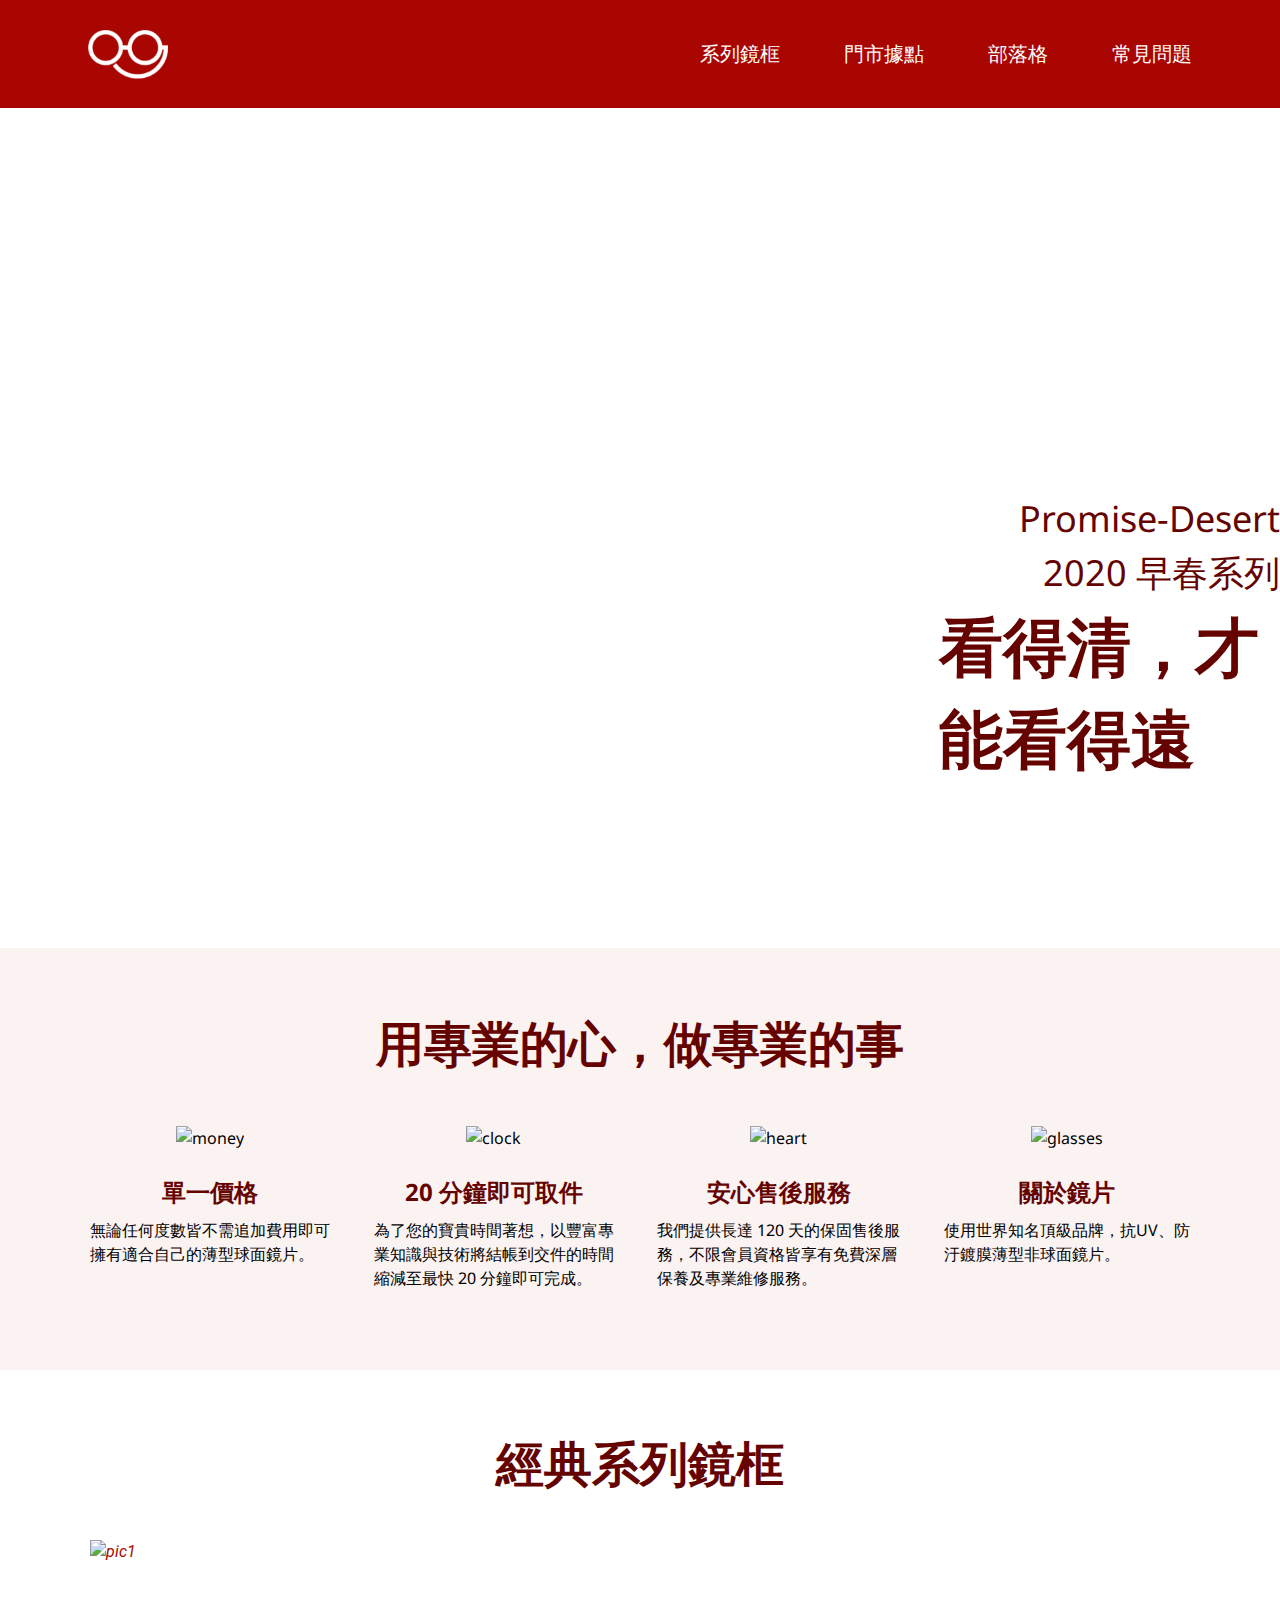
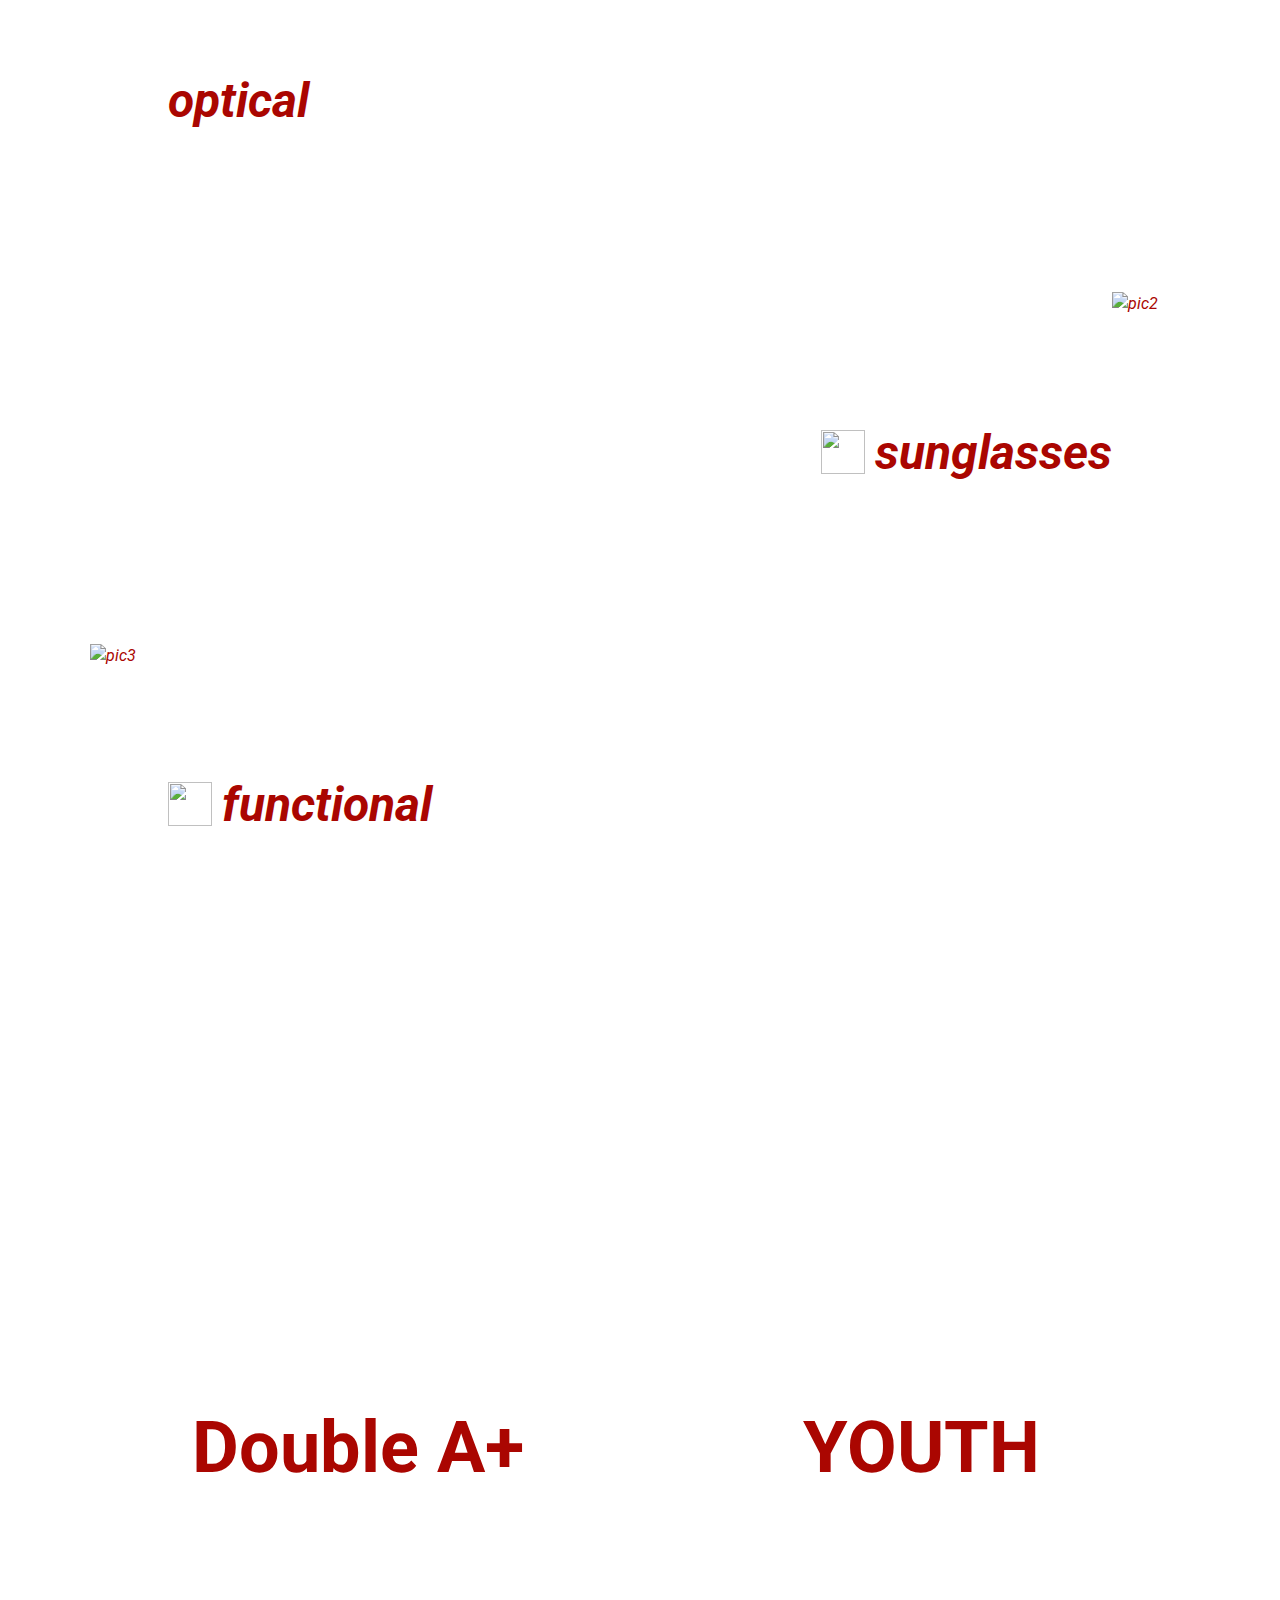
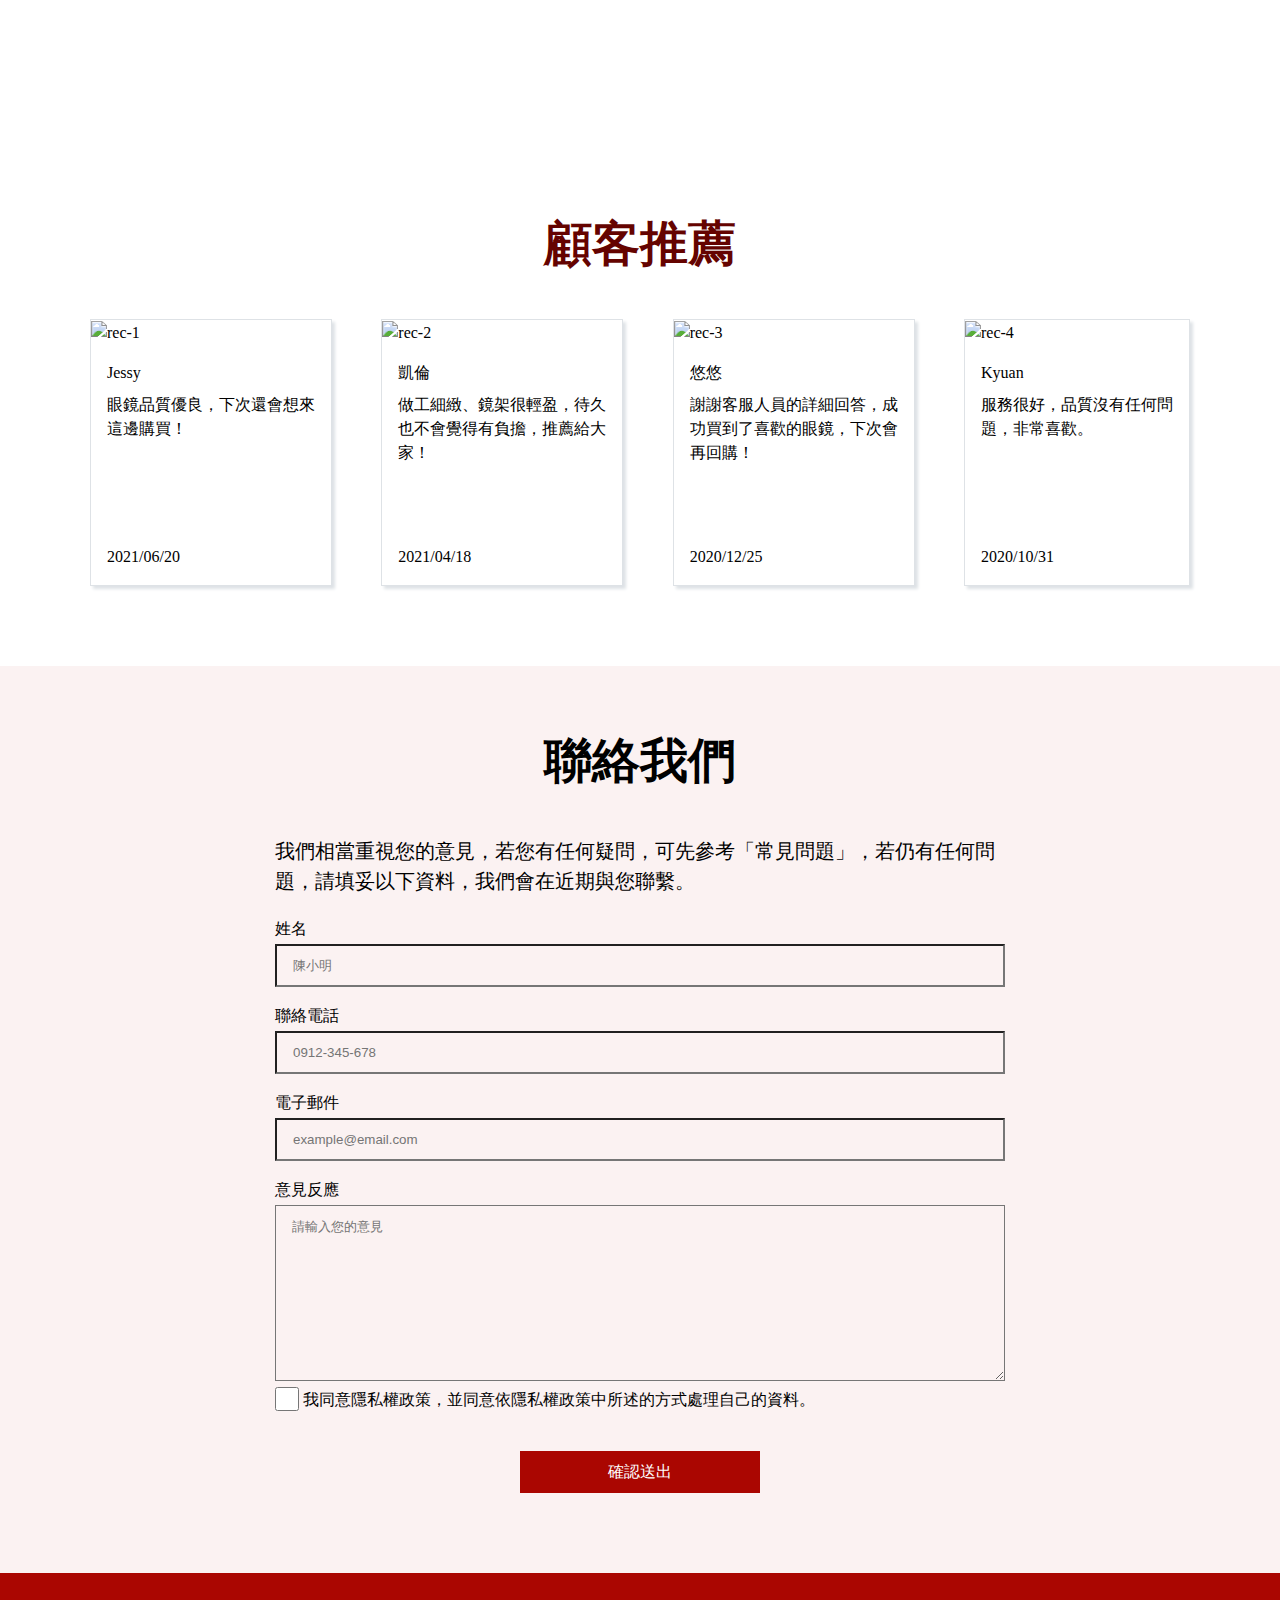
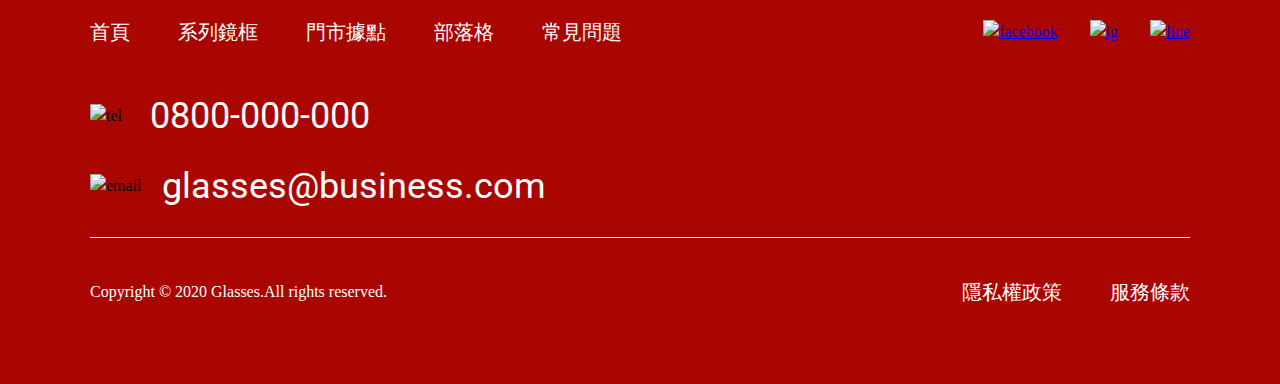
==== index.html @ bd10204f "second push" ====
<!DOCTYPE html>
<html lang="en">
<head>
    <meta charset="UTF-8">
    <meta http-equiv="X-UA-Compatible" content="IE=edge">
    <meta name="viewport" content="width=device-width, initial-scale=1.0">
    <title>眼鏡---首頁</title>
    <link rel="stylesheet" href="./sass/main.css">
    <link rel="stylesheet" href="./sass/page/index.css">
    <link rel="stylesheet" href="./fontawesome-free-5.15.3-web/css/all.css">
</head>
<body>
    <div class="header bg-primary d-flex jy-content-between align-items-center">
        <h1>
            眼鏡
        </h1>
        <ul class="menu d-flex">
            <li>
                <a href="#">系列鏡框</a>
            </li>
            <li>
                <a href="#">門市據點</a>
            </li>
            <li>
                <a href="#">部落格</a>
            </li>
            <li>
                <a href="#">常見問題</a>
            </li>
        </ul>
    </div>

    <div class="banner p-relative">
        <div class="banner-text text-c-secondary p-absolute">
            <h3 class="f-size-m text-right">Promise-Desert 2020 早春系列</h3>
            <p class="f-w-bold text-left">看得清，才能看得遠</p>
        </div>
    </div>

    <div class="about bg-light f-f-ch outside-p">
        <div class="container">
            <h2 class="title-sm mb-12">用專業的心，做專業的事</h2>
            <ul class="about-content d-flex jy-content-between">
                <li>
                    <img src="https://hexschool.github.io/webLayoutTraining1st/week3/icon-dollar.svg" alt="money">
                    <h3 class="text-c-secondary f-w-bold f-size-s mb-2">單一價格</h3>
                    <p class="text-left">無論任何度數皆不需追加費用即可<br>擁有適合自己的薄型球面鏡片。</p>
                </li>
                <li>
                    <img src="https://hexschool.github.io/webLayoutTraining1st/week3/icon-clock.svg" alt="clock">
                    <h3 class="text-c-secondary f-w-bold f-size-s mb-2">20 分鐘即可取件</h3>
                    <p class="text-left">為了您的寶貴時間著想，以豐富專<br>業知識與技術將結帳到交件的時間<br>縮減至最快 20 分鐘即可完成。</p>
                </li>
                <li>
                    <img src="https://hexschool.github.io/webLayoutTraining1st/week3/icon-heart.svg" alt="heart">
                    <h3 class="text-c-secondary f-w-bold f-size-s mb-2">安心售後服務</h3>
                    <p class="text-left">我們提供長達 120 天的保固售後服<br>務，不限會員資格皆享有免費深層<br>保養及專業維修服務。</p>
                </li>
                <li>
                    <img src="https://hexschool.github.io/webLayoutTraining1st/week3/icon-glasses.svg" alt="glasses">
                    <h3 class="text-c-secondary f-w-bold f-size-s mb-2">關於鏡片</h3>
                    <p class="text-left">使用世界知名頂級品牌，抗UV、防<br>汙鍍膜薄型非球面鏡片。</p>
                </li>
            </ul>
        </div>
    </div>

    <div class="classic outside-p">
        <div class="container">
            <h2 class="title-sm mb-10">經典系列鏡框</h2>
            <ul class="classic-content text-c-primary f-f-en">
                <li class="mb-8">
                    <img class="mr-8" src="https://hexschool.github.io/webLayoutTraining1st/week3/product-1.png" alt="pic1">
                    <h3 class="f-size-l f-w-bold p-sm-absolute">optical</h3>
                </li>
                <li class="mb-8 flex-d-rr">
                    <img class="order-1 mr-md-8" src="https://hexschool.github.io/webLayoutTraining1st/week3/product-2.png" alt="pic2">
                    <h3 class="f-size-l f-w-bold mr-8 mr-md-0 order-2 p-sm-absolute">sunglasses</h3>
                    <img class="icon order-3 p-sm-absolute" src="https://hexschool.github.io/webLayoutTraining1st/week3/icon-sun.svg" alt="">
                </li>
                <li>
                    <img class="mr-8" src="https://hexschool.github.io/webLayoutTraining1st/week3/product-3.png" alt="pic3">
                    <img class="icon p-sm-absolute" src="https://hexschool.github.io/webLayoutTraining1st/week3/icon-thunder.svg" alt="">
                    <h3 class="f-size-l f-w-bold p-sm-absolute">functional</h3>
                </li>
            </ul>
        </div>
    </div>
    <div class="design outside-p">
        <div class="container">
            <h2 class="title-sm title-sm__white mb-10">聯名設計鏡框</h2>
            <ul class="design-content d-flex jy-content-between">
                <li class="design-content-item p-relative">
                    <div class="cover"></div>
                    <p class="p-absolute text-c-primary f-w-bold f-f-en">Double A+</p>
                </li>
                <li class="design-content-item-second p-relative">
                    <div class="cover"></div>
                    <p class="p-absolute text-c-primary f-w-bold f-f-en">YOUTH</p>
                </li>
            </ul>
        </div>
    </div>

    <div class="recommend outside-p">
        <div class="container">
            <h2 class="title-sm mb-10">顧客推薦</h2>
            <ul class="recommend-content d-flex jy-content-between">
                <li>
                    <img src="https://hexschool.github.io/webLayoutTraining1st/week3/rec-1.png" alt="rec-1">
                    <div class="recommend-content-item p-4">
                        <div class="recommend-content-text">
                            <h3 class="mb-2">Jessy</h3>
                            <p>眼鏡品質優良，下次還會想來<br>這邊購買！</p>
                        </div>
                        <p>2021/06/20</p>
                    </div>
                </li>
                <li>
                    <img src="https://hexschool.github.io/webLayoutTraining1st/week3/rec-2.png" alt="rec-2">
                    <div class="recommend-content-item p-4">
                        <div class="recommend-content-text">
                            <h3 class="mb-2">凱倫</h3>
                            <p>做工細緻、鏡架很輕盈，待久<br>也不會覺得有負擔，推薦給大<br>家！</p>
                        </div>
                        <p>2021/04/18</p>
                    </div>
                </li>
                <li>
                    <img src="https://hexschool.github.io/webLayoutTraining1st/week3/rec-3.png" alt="rec-3">
                    <div class="recommend-content-item p-4">
                        <div class="recommend-content-text">
                            <h3 class="mb-2">悠悠</h3>
                            <p>謝謝客服人員的詳細回答，成<br>功買到了喜歡的眼鏡，下次會<br>再回購！</p>
                        </div>
                        <p>2020/12/25</p>
                    </div>
                </li>
                <li>
                    <img src="https://hexschool.github.io/webLayoutTraining1st/week3/rec-4.png" alt="rec-4">
                    <div class="recommend-content-item p-4">
                        <div class="recommend-content-text">
                            <h3 class="mb-2">Kyuan</h3>
                            <p>服務很好，品質沒有任何問<br>題，非常喜歡。</p>
                        </div>
                        <p>2020/10/31</p>
                    </div>
                </li>
            </ul>
        </div>
    </div>

    <div class="connection bg-light outside-p">
        <div class="container">
            <h2 class="title-sm title-sm__black mb-10">聯絡我們</h2>
            <h3 class="f-size-xs mb-5">我們相當重視您的意見，若您有任何疑問，可先參考「常見問題」，若仍有任何問<br>題，請填妥以下資料，我們會在近期與您聯繫。</h3>
            <form class="f-f-ch" action="#">
                <div class="form-group mb-4">
                    <label for="name">姓名</label>
                    <input type="text" placeholder="陳小明">
                </div>
                <div class="form-group mb-4">
                    <label for="phone">聯絡電話</label>
                    <input type="tel" placeholder="0912-345-678">
                </div>
                <div class="form-group mb-4">
                    <label for="email">電子郵件</label>
                    <input type="email" placeholder="example@email.com">
                </div>
                <div class="form-group">
                    <label for="option">意見反應</label>
                    <textarea name="option" id="option" cols="30" rows="10" placeholder="請輸入您的意見"></textarea>
                </div>
                <div class="form-group d-flex mb-10">
                    <input class="checkbox" type="checkbox">
                    <p class="ml-1">我同意隱私權政策，並同意依隱私權政策中所述的方式處理自己的資料。</p>
                </div>
                <input class="btn btn-primary btn-m btn-p f-size-base text-c-white text-center m-auto" type="text" value="確認送出">
            </form> 
        </div>
        
    </div>


    <div class="footer bg-primary">
        <div class="container">
            <div class="contact">
                <div class="contact-group d-flex jy-content-between align-items-center">
                
                    <ul class="menu d-flex">
                        <li>
                            <a href="#">首頁</a>
                        </li>
                        <li>
                            <a href="#">系列鏡框</a>
                        </li>
                        <li>
                            <a href="#">門市據點</a>
                        </li>
                        <li>
                            <a href="#">部落格</a>
                        </li>
                        <li>
                            <a href="#">常見問題</a>
                        </li>
                    </ul>
                    <ul class="icon-group d-flex">
                        <li><a class="mr-8" href="#"><img src="https://hexschool.github.io/webLayoutTraining1st/week3/icon-fb.svg" alt="facebook"></a></li>
                        <li><a class="mr-8" href="#"><img src="https://hexschool.github.io/webLayoutTraining1st/week3/icon-ig.svg" alt="ig"></a></li>
                        <li><a  href="#"><img src="https://hexschool.github.io/webLayoutTraining1st/week3/icon-line.svg" alt="line"></a></li>
                    </ul>
                </div>
                <ul class="contact-item mb-6">
                    <li>
                        <img class="mr-6" src="https://hexschool.github.io/webLayoutTraining1st/week3/icon-phone.svg" alt="tel">
                        <a href="#">0800-000-000</a>
                    </li>
                    <li>
                        <img class="mr-4" src="https://hexschool.github.io/webLayoutTraining1st/week3/icon-mail.svg" alt="email">
                        <a href="#">glasses@business.com</a>
                    </li>
                </ul>
            </div>
            
            <ul class="copyRight d-flex jy-content-between align-items-center text-c-white">
                <li>
                    <p class="f-size-base">Copyright © 2020 Glasses.All rights reserved.</p>
                </li>
                <li class="copyRight__rule d-flex">
                    <p>隱私權政策</p>
                    <p class="ml-12 ml-md-6">服務條款</p>
                </li>
            </ul>
        </div>
    </div>
</body>
</html>
---- sass/main.css ----
@charset "UTF-8";
@import url("https://fonts.googleapis.com/css2?family=Roboto:wght@500&display=swap");
@import url("https://fonts.googleapis.com/css2?family=Noto+Sans:wght@400;700&display=swap");
/*pure  color */
/* font-family */
/* font-color */
/* web color */
/* font-size set */
/* width set */
/* http://meyerweb.com/eric/tools/css/reset/ 
   v2.0 | 20110126
   License: none (public domain)
*/
html, body, div, span, applet, object, iframe,
h1, h2, h3, h4, h5, h6, p, blockquote, pre,
a, abbr, acronym, address, big, cite, code,
del, dfn, em, img, ins, kbd, q, s, samp,
small, strike, strong, sub, sup, tt, var,
b, u, i, center,
dl, dt, dd, ol, ul, li,
fieldset, form, label, legend,
table, caption, tbody, tfoot, thead, tr, th, td,
article, aside, canvas, details, embed,
figure, figcaption, footer, header, hgroup,
menu, nav, output, ruby, section, summary,
time, mark, audio, video {
  margin: 0;
  padding: 0;
  border: 0;
  font-size: 100%;
  font: inherit;
  vertical-align: baseline;
}

/* HTML5 display-role reset for older browsers */
article, aside, details, figcaption, figure,
footer, header, hgroup, menu, nav, section {
  display: block;
}

body {
  line-height: 1;
}

ol, ul {
  list-style: none;
}

blockquote, q {
  quotes: none;
}

blockquote:before, blockquote:after,
q:before, q:after {
  content: '';
  content: none;
}

table {
  border-collapse: collapse;
  border-spacing: 0;
}

*, *::before, *::after {
  -webkit-box-sizing: border-box;
          box-sizing: border-box;
}

img {
  max-width: 100%;
  height: auto;
}

/* circle write */
/* 圖片取代文字 */
/* bg setting */
/* RWD mixin */
body {
  line-height: 1.5;
}

.container {
  max-width: 1100px;
  margin: 0 auto;
}

.title-sm {
  color: #650300;
  font-size: 48px;
  font-weight: bold;
  text-align: center;
  line-height: 70px;
}

.title-sm.title-sm__white {
  color: #ffffff;
}

.title-sm.title-sm__black {
  color: #000000;
}

@media screen and (max-width: 768px) {
  .title-sm {
    font-size: 32px;
  }
}

@media screen and (max-width: 375px) {
  .title-sm {
    font-size: 24px;
  }
}

/* margin set */
.mt-xxs {
  margin-top: 5px;
}

.mb-xxs {
  margin-bottom: 5px !important;
}

.mr-xxs {
  margin-right: 5px;
}

.ml-xxs {
  margin-left: 5px;
}

.my-xxs {
  margin-top: 5px !important;
  margin-bottom: 5px !important;
}

.mx-xxs {
  margin-right: 5px;
  margin-left: 5px;
}

.mt-xs {
  margin-top: 10px;
}

.mb-xs {
  margin-bottom: 10px !important;
}

.mr-xs {
  margin-right: 10px;
}

.ml-xs {
  margin-left: 10px;
}

.my-xs {
  margin-top: 10px !important;
  margin-bottom: 10px !important;
}

.mx-xs {
  margin-right: 10px;
  margin-left: 10px;
}

.mt-s {
  margin-top: 20px;
}

.mb-s {
  margin-bottom: 20px !important;
}

.mr-s {
  margin-right: 20px;
}

.ml-s {
  margin-left: 20px;
}

.my-s {
  margin-top: 20px !important;
  margin-bottom: 20px !important;
}

.mx-s {
  margin-right: 20px;
  margin-left: 20px;
}

.mt-m {
  margin-top: 35px;
}

.mb-m {
  margin-bottom: 35px !important;
}

.mr-m {
  margin-right: 35px;
}

.ml-m {
  margin-left: 35px;
}

.my-m {
  margin-top: 35px !important;
  margin-bottom: 35px !important;
}

.mx-m {
  margin-right: 35px;
  margin-left: 35px;
}

.mt-l {
  margin-top: 50px;
}

.mb-l {
  margin-bottom: 50px !important;
}

.mr-l {
  margin-right: 50px;
}

.ml-l {
  margin-left: 50px;
}

.my-l {
  margin-top: 50px !important;
  margin-bottom: 50px !important;
}

.mx-l {
  margin-right: 50px;
  margin-left: 50px;
}

.mt-xl {
  margin-top: 100px;
}

.mb-xl {
  margin-bottom: 100px !important;
}

.mr-xl {
  margin-right: 100px;
}

.ml-xl {
  margin-left: 100px;
}

.my-xl {
  margin-top: 100px !important;
  margin-bottom: 100px !important;
}

.mx-xl {
  margin-right: 100px;
  margin-left: 100px;
}

.m-auto {
  margin: auto;
}

.mx-auto {
  margin-right: auto;
  margin-left: auto;
}

.mr-auto {
  margin-right: auto;
}

.mb-0 {
  margin-bottom: 0;
}

.mr-md-0 {
  margin-right: 0 !important;
}

.mr-md-8 {
  margin-right: 32px;
}

/* padding set */
.pt-xxs {
  padding-top: 5px;
}

.pb-xxs {
  padding-bottom: 5px;
}

.pr-xxs {
  padding-right: 5px;
}

.pl-xxs {
  padding-left: 5px;
}

.py-xxs {
  padding-top: 5px;
  padding-bottom: 5px;
}

.px-xxs {
  padding-left: 5px;
  padding-right: 5px;
}

.p-xxs {
  padding: 5px;
}

.pt-xs {
  padding-top: 10px;
}

.pb-xs {
  padding-bottom: 10px;
}

.pr-xs {
  padding-right: 10px;
}

.pl-xs {
  padding-left: 10px;
}

.py-xs {
  padding-top: 10px;
  padding-bottom: 10px;
}

.px-xs {
  padding-left: 10px;
  padding-right: 10px;
}

.p-xs {
  padding: 10px;
}

.pt-s {
  padding-top: 20px;
}

.pb-s {
  padding-bottom: 20px;
}

.pr-s {
  padding-right: 20px;
}

.pl-s {
  padding-left: 20px;
}

.py-s {
  padding-top: 20px;
  padding-bottom: 20px;
}

.px-s {
  padding-left: 20px;
  padding-right: 20px;
}

.p-s {
  padding: 20px;
}

.pt-m {
  padding-top: 35px;
}

.pb-m {
  padding-bottom: 35px;
}

.pr-m {
  padding-right: 35px;
}

.pl-m {
  padding-left: 35px;
}

.py-m {
  padding-top: 35px;
  padding-bottom: 35px;
}

.px-m {
  padding-left: 35px;
  padding-right: 35px;
}

.p-m {
  padding: 35px;
}

.pt-l {
  padding-top: 50px;
}

.pb-l {
  padding-bottom: 50px;
}

.pr-l {
  padding-right: 50px;
}

.pl-l {
  padding-left: 50px;
}

.py-l {
  padding-top: 50px;
  padding-bottom: 50px;
}

.px-l {
  padding-left: 50px;
  padding-right: 50px;
}

.p-l {
  padding: 50px;
}

.pt-xl {
  padding-top: 100px;
}

.pb-xl {
  padding-bottom: 100px;
}

.pr-xl {
  padding-right: 100px;
}

.pl-xl {
  padding-left: 100px;
}

.py-xl {
  padding-top: 100px;
  padding-bottom: 100px;
}

.px-xl {
  padding-left: 100px;
  padding-right: 100px;
}

.p-xl {
  padding: 100px;
}

.pt-1 {
  padding-top: 4px;
}

.pb-1 {
  padding-bottom: 4px;
}

.pr-1 {
  padding-right: 4px;
}

.pl-1 {
  padding-left: 4px;
}

.py-1 {
  padding-top: 4px;
  padding-bottom: 4px;
}

.px-1 {
  padding-left: 4px;
  padding-right: 4px;
}

.p-1 {
  padding: 4px;
}

.pt-2 {
  padding-top: 8px;
}

.pb-2 {
  padding-bottom: 8px;
}

.pr-2 {
  padding-right: 8px;
}

.pl-2 {
  padding-left: 8px;
}

.py-2 {
  padding-top: 8px;
  padding-bottom: 8px;
}

.px-2 {
  padding-left: 8px;
  padding-right: 8px;
}

.p-2 {
  padding: 8px;
}

.pt-3 {
  padding-top: 12px;
}

.pb-3 {
  padding-bottom: 12px;
}

.pr-3 {
  padding-right: 12px;
}

.pl-3 {
  padding-left: 12px;
}

.py-3 {
  padding-top: 12px;
  padding-bottom: 12px;
}

.px-3 {
  padding-left: 12px;
  padding-right: 12px;
}

.p-3 {
  padding: 12px;
}

.pt-4 {
  padding-top: 16px;
}

.pb-4 {
  padding-bottom: 16px;
}

.pr-4 {
  padding-right: 16px;
}

.pl-4 {
  padding-left: 16px;
}

.py-4 {
  padding-top: 16px;
  padding-bottom: 16px;
}

.px-4 {
  padding-left: 16px;
  padding-right: 16px;
}

.p-4 {
  padding: 16px;
}

.pt-5 {
  padding-top: 20px;
}

.pb-5 {
  padding-bottom: 20px;
}

.pr-5 {
  padding-right: 20px;
}

.pl-5 {
  padding-left: 20px;
}

.py-5 {
  padding-top: 20px;
  padding-bottom: 20px;
}

.px-5 {
  padding-left: 20px;
  padding-right: 20px;
}

.p-5 {
  padding: 20px;
}

.pt-6 {
  padding-top: 24px;
}

.pb-6 {
  padding-bottom: 24px;
}

.pr-6 {
  padding-right: 24px;
}

.pl-6 {
  padding-left: 24px;
}

.py-6 {
  padding-top: 24px;
  padding-bottom: 24px;
}

.px-6 {
  padding-left: 24px;
  padding-right: 24px;
}

.p-6 {
  padding: 24px;
}

.pt-7 {
  padding-top: 28px;
}

.pb-7 {
  padding-bottom: 28px;
}

.pr-7 {
  padding-right: 28px;
}

.pl-7 {
  padding-left: 28px;
}

.py-7 {
  padding-top: 28px;
  padding-bottom: 28px;
}

.px-7 {
  padding-left: 28px;
  padding-right: 28px;
}

.p-7 {
  padding: 28px;
}

.pt-8 {
  padding-top: 32px;
}

.pb-8 {
  padding-bottom: 32px;
}

.pr-8 {
  padding-right: 32px;
}

.pl-8 {
  padding-left: 32px;
}

.py-8 {
  padding-top: 32px;
  padding-bottom: 32px;
}

.px-8 {
  padding-left: 32px;
  padding-right: 32px;
}

.p-8 {
  padding: 32px;
}

.pt-9 {
  padding-top: 36px;
}

.pb-9 {
  padding-bottom: 36px;
}

.pr-9 {
  padding-right: 36px;
}

.pl-9 {
  padding-left: 36px;
}

.py-9 {
  padding-top: 36px;
  padding-bottom: 36px;
}

.px-9 {
  padding-left: 36px;
  padding-right: 36px;
}

.p-9 {
  padding: 36px;
}

.pt-10 {
  padding-top: 40px;
}

.pb-10 {
  padding-bottom: 40px;
}

.pr-10 {
  padding-right: 40px;
}

.pl-10 {
  padding-left: 40px;
}

.py-10 {
  padding-top: 40px;
  padding-bottom: 40px;
}

.px-10 {
  padding-left: 40px;
  padding-right: 40px;
}

.p-10 {
  padding: 40px;
}

.pt-11 {
  padding-top: 44px;
}

.pb-11 {
  padding-bottom: 44px;
}

.pr-11 {
  padding-right: 44px;
}

.pl-11 {
  padding-left: 44px;
}

.py-11 {
  padding-top: 44px;
  padding-bottom: 44px;
}

.px-11 {
  padding-left: 44px;
  padding-right: 44px;
}

.p-11 {
  padding: 44px;
}

.pt-12 {
  padding-top: 48px;
}

.pb-12 {
  padding-bottom: 48px;
}

.pr-12 {
  padding-right: 48px;
}

.pl-12 {
  padding-left: 48px;
}

.py-12 {
  padding-top: 48px;
  padding-bottom: 48px;
}

.px-12 {
  padding-left: 48px;
  padding-right: 48px;
}

.p-12 {
  padding: 48px;
}

.pt-13 {
  padding-top: 52px;
}

.pb-13 {
  padding-bottom: 52px;
}

.pr-13 {
  padding-right: 52px;
}

.pl-13 {
  padding-left: 52px;
}

.py-13 {
  padding-top: 52px;
  padding-bottom: 52px;
}

.px-13 {
  padding-left: 52px;
  padding-right: 52px;
}

.p-13 {
  padding: 52px;
}

.pt-14 {
  padding-top: 56px;
}

.pb-14 {
  padding-bottom: 56px;
}

.pr-14 {
  padding-right: 56px;
}

.pl-14 {
  padding-left: 56px;
}

.py-14 {
  padding-top: 56px;
  padding-bottom: 56px;
}

.px-14 {
  padding-left: 56px;
  padding-right: 56px;
}

.p-14 {
  padding: 56px;
}

.pt-15 {
  padding-top: 60px;
}

.pb-15 {
  padding-bottom: 60px;
}

.pr-15 {
  padding-right: 60px;
}

.pl-15 {
  padding-left: 60px;
}

.py-15 {
  padding-top: 60px;
  padding-bottom: 60px;
}

.px-15 {
  padding-left: 60px;
  padding-right: 60px;
}

.p-15 {
  padding: 60px;
}

.pt-16 {
  padding-top: 64px;
}

.pb-16 {
  padding-bottom: 64px;
}

.pr-16 {
  padding-right: 64px;
}

.pl-16 {
  padding-left: 64px;
}

.py-16 {
  padding-top: 64px;
  padding-bottom: 64px;
}

.px-16 {
  padding-left: 64px;
  padding-right: 64px;
}

.p-16 {
  padding: 64px;
}

.pt-17 {
  padding-top: 68px;
}

.pb-17 {
  padding-bottom: 68px;
}

.pr-17 {
  padding-right: 68px;
}

.pl-17 {
  padding-left: 68px;
}

.py-17 {
  padding-top: 68px;
  padding-bottom: 68px;
}

.px-17 {
  padding-left: 68px;
  padding-right: 68px;
}

.p-17 {
  padding: 68px;
}

.pt-18 {
  padding-top: 72px;
}

.pb-18 {
  padding-bottom: 72px;
}

.pr-18 {
  padding-right: 72px;
}

.pl-18 {
  padding-left: 72px;
}

.py-18 {
  padding-top: 72px;
  padding-bottom: 72px;
}

.px-18 {
  padding-left: 72px;
  padding-right: 72px;
}

.p-18 {
  padding: 72px;
}

.pt-19 {
  padding-top: 76px;
}

.pb-19 {
  padding-bottom: 76px;
}

.pr-19 {
  padding-right: 76px;
}

.pl-19 {
  padding-left: 76px;
}

.py-19 {
  padding-top: 76px;
  padding-bottom: 76px;
}

.px-19 {
  padding-left: 76px;
  padding-right: 76px;
}

.p-19 {
  padding: 76px;
}

.pt-20 {
  padding-top: 80px;
}

.pb-20 {
  padding-bottom: 80px;
}

.pr-20 {
  padding-right: 80px;
}

.pl-20 {
  padding-left: 80px;
}

.py-20 {
  padding-top: 80px;
  padding-bottom: 80px;
}

.px-20 {
  padding-left: 80px;
  padding-right: 80px;
}

.p-20 {
  padding: 80px;
}

.mt-1 {
  margin-top: 4px;
}

.mb-1 {
  margin-bottom: 4px;
}

.mr-1 {
  margin-right: 4px;
}

.ml-1 {
  margin-left: 4px;
}

.my-1 {
  margin-top: 4px;
  margin-bottom: 4px;
}

.mx-1 {
  margin-left: 4px;
  margin-right: 4px;
}

.m-1 {
  margin: 4px;
}

.mt-2 {
  margin-top: 8px;
}

.mb-2 {
  margin-bottom: 8px;
}

.mr-2 {
  margin-right: 8px;
}

.ml-2 {
  margin-left: 8px;
}

.my-2 {
  margin-top: 8px;
  margin-bottom: 8px;
}

.mx-2 {
  margin-left: 8px;
  margin-right: 8px;
}

.m-2 {
  margin: 8px;
}

.mt-3 {
  margin-top: 12px;
}

.mb-3 {
  margin-bottom: 12px;
}

.mr-3 {
  margin-right: 12px;
}

.ml-3 {
  margin-left: 12px;
}

.my-3 {
  margin-top: 12px;
  margin-bottom: 12px;
}

.mx-3 {
  margin-left: 12px;
  margin-right: 12px;
}

.m-3 {
  margin: 12px;
}

.mt-4 {
  margin-top: 16px;
}

.mb-4 {
  margin-bottom: 16px;
}

.mr-4 {
  margin-right: 16px;
}

.ml-4 {
  margin-left: 16px;
}

.my-4 {
  margin-top: 16px;
  margin-bottom: 16px;
}

.mx-4 {
  margin-left: 16px;
  margin-right: 16px;
}

.m-4 {
  margin: 16px;
}

.mt-5 {
  margin-top: 20px;
}

.mb-5 {
  margin-bottom: 20px;
}

.mr-5 {
  margin-right: 20px;
}

.ml-5 {
  margin-left: 20px;
}

.my-5 {
  margin-top: 20px;
  margin-bottom: 20px;
}

.mx-5 {
  margin-left: 20px;
  margin-right: 20px;
}

.m-5 {
  margin: 20px;
}

.mt-6 {
  margin-top: 24px;
}

.mb-6 {
  margin-bottom: 24px;
}

.mr-6 {
  margin-right: 24px;
}

.ml-6 {
  margin-left: 24px;
}

.my-6 {
  margin-top: 24px;
  margin-bottom: 24px;
}

.mx-6 {
  margin-left: 24px;
  margin-right: 24px;
}

.m-6 {
  margin: 24px;
}

.mt-7 {
  margin-top: 28px;
}

.mb-7 {
  margin-bottom: 28px;
}

.mr-7 {
  margin-right: 28px;
}

.ml-7 {
  margin-left: 28px;
}

.my-7 {
  margin-top: 28px;
  margin-bottom: 28px;
}

.mx-7 {
  margin-left: 28px;
  margin-right: 28px;
}

.m-7 {
  margin: 28px;
}

.mt-8 {
  margin-top: 32px;
}

.mb-8 {
  margin-bottom: 32px;
}

.mr-8 {
  margin-right: 32px;
}

.ml-8 {
  margin-left: 32px;
}

.my-8 {
  margin-top: 32px;
  margin-bottom: 32px;
}

.mx-8 {
  margin-left: 32px;
  margin-right: 32px;
}

.m-8 {
  margin: 32px;
}

.mt-9 {
  margin-top: 36px;
}

.mb-9 {
  margin-bottom: 36px;
}

.mr-9 {
  margin-right: 36px;
}

.ml-9 {
  margin-left: 36px;
}

.my-9 {
  margin-top: 36px;
  margin-bottom: 36px;
}

.mx-9 {
  margin-left: 36px;
  margin-right: 36px;
}

.m-9 {
  margin: 36px;
}

.mt-10 {
  margin-top: 40px;
}

.mb-10 {
  margin-bottom: 40px;
}

.mr-10 {
  margin-right: 40px;
}

.ml-10 {
  margin-left: 40px;
}

.my-10 {
  margin-top: 40px;
  margin-bottom: 40px;
}

.mx-10 {
  margin-left: 40px;
  margin-right: 40px;
}

.m-10 {
  margin: 40px;
}

.mt-11 {
  margin-top: 44px;
}

.mb-11 {
  margin-bottom: 44px;
}

.mr-11 {
  margin-right: 44px;
}

.ml-11 {
  margin-left: 44px;
}

.my-11 {
  margin-top: 44px;
  margin-bottom: 44px;
}

.mx-11 {
  margin-left: 44px;
  margin-right: 44px;
}

.m-11 {
  margin: 44px;
}

.mt-12 {
  margin-top: 48px;
}

.mb-12 {
  margin-bottom: 48px;
}

.mr-12 {
  margin-right: 48px;
}

.ml-12 {
  margin-left: 48px;
}

.my-12 {
  margin-top: 48px;
  margin-bottom: 48px;
}

.mx-12 {
  margin-left: 48px;
  margin-right: 48px;
}

.m-12 {
  margin: 48px;
}

.mt-13 {
  margin-top: 52px;
}

.mb-13 {
  margin-bottom: 52px;
}

.mr-13 {
  margin-right: 52px;
}

.ml-13 {
  margin-left: 52px;
}

.my-13 {
  margin-top: 52px;
  margin-bottom: 52px;
}

.mx-13 {
  margin-left: 52px;
  margin-right: 52px;
}

.m-13 {
  margin: 52px;
}

.mt-14 {
  margin-top: 56px;
}

.mb-14 {
  margin-bottom: 56px;
}

.mr-14 {
  margin-right: 56px;
}

.ml-14 {
  margin-left: 56px;
}

.my-14 {
  margin-top: 56px;
  margin-bottom: 56px;
}

.mx-14 {
  margin-left: 56px;
  margin-right: 56px;
}

.m-14 {
  margin: 56px;
}

.mt-15 {
  margin-top: 60px;
}

.mb-15 {
  margin-bottom: 60px;
}

.mr-15 {
  margin-right: 60px;
}

.ml-15 {
  margin-left: 60px;
}

.my-15 {
  margin-top: 60px;
  margin-bottom: 60px;
}

.mx-15 {
  margin-left: 60px;
  margin-right: 60px;
}

.m-15 {
  margin: 60px;
}

.mt-16 {
  margin-top: 64px;
}

.mb-16 {
  margin-bottom: 64px;
}

.mr-16 {
  margin-right: 64px;
}

.ml-16 {
  margin-left: 64px;
}

.my-16 {
  margin-top: 64px;
  margin-bottom: 64px;
}

.mx-16 {
  margin-left: 64px;
  margin-right: 64px;
}

.m-16 {
  margin: 64px;
}

.mt-17 {
  margin-top: 68px;
}

.mb-17 {
  margin-bottom: 68px;
}

.mr-17 {
  margin-right: 68px;
}

.ml-17 {
  margin-left: 68px;
}

.my-17 {
  margin-top: 68px;
  margin-bottom: 68px;
}

.mx-17 {
  margin-left: 68px;
  margin-right: 68px;
}

.m-17 {
  margin: 68px;
}

.mt-18 {
  margin-top: 72px;
}

.mb-18 {
  margin-bottom: 72px;
}

.mr-18 {
  margin-right: 72px;
}

.ml-18 {
  margin-left: 72px;
}

.my-18 {
  margin-top: 72px;
  margin-bottom: 72px;
}

.mx-18 {
  margin-left: 72px;
  margin-right: 72px;
}

.m-18 {
  margin: 72px;
}

.mt-19 {
  margin-top: 76px;
}

.mb-19 {
  margin-bottom: 76px;
}

.mr-19 {
  margin-right: 76px;
}

.ml-19 {
  margin-left: 76px;
}

.my-19 {
  margin-top: 76px;
  margin-bottom: 76px;
}

.mx-19 {
  margin-left: 76px;
  margin-right: 76px;
}

.m-19 {
  margin: 76px;
}

.mt-20 {
  margin-top: 80px;
}

.mb-20 {
  margin-bottom: 80px;
}

.mr-20 {
  margin-right: 80px;
}

.ml-20 {
  margin-left: 80px;
}

.my-20 {
  margin-top: 80px;
  margin-bottom: 80px;
}

.mx-20 {
  margin-left: 80px;
  margin-right: 80px;
}

.m-20 {
  margin: 80px;
}

/* dispay set */
.d-block {
  display: block;
}

.d-inline-block {
  display: inline-block;
}

.d-flex {
  display: -webkit-box;
  display: -ms-flexbox;
  display: flex;
}

.d-flex.flex-wrap {
  -ms-flex-wrap: wrap;
      flex-wrap: wrap;
}

.jy-content-center {
  -webkit-box-pack: center;
      -ms-flex-pack: center;
          justify-content: center;
}

.align-items-center {
  -webkit-box-align: center;
      -ms-flex-align: center;
          align-items: center;
}

.align-self-center {
  -ms-flex-item-align: center;
      -ms-grid-row-align: center;
      align-self: center;
}

.jy-content-between {
  -webkit-box-pack: justify;
      -ms-flex-pack: justify;
          justify-content: space-between;
}

.align-items-between {
  -webkit-box-align: space-between;
      -ms-flex-align: space-between;
          align-items: space-between;
}

.align-self-between {
  -ms-flex-item-align: space-between;
      -ms-grid-row-align: space-between;
      align-self: space-between;
}

.jy-content-around {
  -ms-flex-pack: distribute;
      justify-content: space-around;
}

.align-items-around {
  -webkit-box-align: space-around;
      -ms-flex-align: space-around;
          align-items: space-around;
}

.align-self-around {
  -ms-flex-item-align: space-around;
      -ms-grid-row-align: space-around;
      align-self: space-around;
}

.jy-content-start {
  -webkit-box-pack: start;
      -ms-flex-pack: start;
          justify-content: flex-start;
}

.align-items-start {
  -webkit-box-align: start;
      -ms-flex-align: start;
          align-items: flex-start;
}

.align-self-start {
  -ms-flex-item-align: start;
      align-self: flex-start;
}

.jy-content-end {
  -webkit-box-pack: end;
      -ms-flex-pack: end;
          justify-content: flex-end;
}

.align-items-end {
  -webkit-box-align: end;
      -ms-flex-align: end;
          align-items: flex-end;
}

.align-self-end {
  -ms-flex-item-align: end;
      align-self: flex-end;
}

.jy-content-stretch {
  -webkit-box-pack: stretch;
      -ms-flex-pack: stretch;
          justify-content: stretch;
}

.align-items-stretch {
  -webkit-box-align: stretch;
      -ms-flex-align: stretch;
          align-items: stretch;
}

.align-self-stretch {
  -ms-flex-item-align: stretch;
      -ms-grid-row-align: stretch;
      align-self: stretch;
}

.flex-wrap {
  -ms-flex-wrap: wrap;
      flex-wrap: wrap;
}

.flex-d-rr {
  -webkit-box-orient: horizontal;
  -webkit-box-direction: reverse;
      -ms-flex-direction: row-reverse;
          flex-direction: row-reverse;
}

.flex-dir-col {
  -webkit-box-orient: vertical;
  -webkit-box-direction: normal;
      -ms-flex-direction: column;
          flex-direction: column;
}

@media screen and (max-width: 375px) {
  .flex-md-col-reverse {
    -webkit-box-orient: vertical;
    -webkit-box-direction: reverse;
        -ms-flex-direction: column-reverse;
            flex-direction: column-reverse;
  }
}

.order-1 {
  -webkit-box-ordinal-group: 2;
      -ms-flex-order: 1;
          order: 1;
}

.order-2 {
  -webkit-box-ordinal-group: 3;
      -ms-flex-order: 2;
          order: 2;
}

.order-3 {
  -webkit-box-ordinal-group: 4;
      -ms-flex-order: 3;
          order: 3;
}

/* text set */
.text-right {
  text-align: right;
}

.text-center {
  text-align: center;
}

.text-left {
  text-align: left;
}

/* text set */
.text-c-primary {
  color: #AA0601;
}

.text-c-secondary {
  color: #650300;
}

.text-c-white {
  color: white;
}

.text-c-secondary-dark {
  color: #320100;
}

.text-c-thirdary {
  color: #FBF2F2;
}

.text-c-thirdary-dark {
  color: #d77d7d;
}

.text-c-forthary {
  color: #111619;
}

.text-ver-lr {
  -webkit-writing-mode: vertical-lr;
      -ms-writing-mode: tb-lr;
          writing-mode: vertical-lr;
}

.text-ver-rl {
  -webkit-writing-mode: vertical-rl;
      -ms-writing-mode: tb-rl;
          writing-mode: vertical-rl;
}

/* bg-color */
.bg-primary {
  background-color: #AA0601;
}

.bg-secondary {
  background-color: #111619;
}

.bg-thirdary {
  background-color: #FBF2F2;
}

.bg-white {
  background-color: #ffffff;
}

.bg-light {
  background-color: #FBF2F2;
}

.bg-none {
  background-color: transparent !important;
}

/* border-set */
.border {
  border: 1px solid #FBF2F2;
}

.border-secondary {
  border: 1px solid #111619;
}

.border-thirdary {
  border: 1px solid #FBF2F2;
}

.border-white {
  border: 1px solid #ffffff;
}

.border-white-m {
  border: 2px solid #ffffff;
}

.border-r {
  border-right: 1px solid #FBF2F2;
}

.border-b {
  border-bottom: 2px solid #FBF2F2;
}

.border-b-white {
  border-bottom: 2px solid #ffffff;
}

/* font-style */
.f-f-en {
  font-family: "Roboto", sans-serif;
}

.f-f-ch {
  font-family: "Noto Sans", sans-serif;
}

.f-w-bold {
  font-weight: bold;
}

.f-w-600 {
  font-weight: 600;
}

/* width height set */
.w-100 {
  width: 100% !important;
}

.h-100 {
  height: 100% !important;
}

/* text address set */
.text-center {
  text-align: center;
}

.text-right {
  text-align: right;
}

.text-left {
  text-align: left;
}

/* postion */
.p-relative {
  position: relative;
}

.p-absolute {
  position: absolute;
}

@media screen and (max-width: 375px) {
  .p-sm-absolute {
    position: absolute;
  }
  .p-sm-relative {
    position: relative;
  }
}

/* z-index */
.zindex-100 {
  z-index: -100;
}

.zindex100 {
  z-index: 100;
}

.zindex1000 {
  z-index: 1000;
}

.zindex-1000 {
  z-index: -1000;
}

/* link pointer */
.link-pointer {
  cursor: pointer;
}

/* f-size set */
.f-size-base {
  font-size: 16px;
}

.f-size-xs {
  font-size: 20px;
}

.f-size-s {
  font-size: 24px;
}

.f-size-m {
  font-size: 36px;
}

.f-size-l {
  font-size: 48px;
}

/* btn set */
.btn {
  display: -webkit-box;
  display: -ms-flexbox;
  display: flex;
  -webkit-box-pack: center;
      -ms-flex-pack: center;
          justify-content: center;
  -webkit-box-align: center;
      -ms-flex-align: center;
          align-items: center;
  cursor: pointer;
  border: none;
}

.btn:hover {
  background-color: #111619;
  color: #ffffff;
  font-weight: 900;
}

.btn-primary {
  background-color: #AA0601;
}

.btn-m {
  width: 33%;
}

.btn-secondary {
  background-color: #111619;
}

.btn-thirdary {
  background-color: #FBF2F2;
}

/* card set */
.card {
  border: 1px solid #EAF0ED;
  position: relative;
}

/* pagination set */
.pagination .pagination-item {
  display: -webkit-box;
  display: -ms-flexbox;
  display: flex;
  -webkit-box-pack: end;
      -ms-flex-pack: end;
          justify-content: flex-end;
}

@media screen and (max-width: 375px) {
  .pagination .pagination-item {
    -webkit-box-pack: center;
        -ms-flex-pack: center;
            justify-content: center;
  }
}

.pagination .pagination-item a {
  display: block;
  padding: 16px 20px;
  border-top: 2px solid #FBF2F2;
  border-bottom: 2px solid #FBF2F2;
  border-right: 1px solid #FBF2F2;
  border-left: 1px solid #FBF2F2;
  font-size: 19.2px;
}

.pagination .pagination-item a:hover, .pagination .pagination-item a.active {
  background-color: #AA0601;
  color: #ffffff;
}

.pagination .pagination-item a:hover i, .pagination .pagination-item a.active i {
  color: #ffffff;
}

/* step set */
.step-group {
  background-color: #AA0601;
  position: relative;
}

.step-group::before {
  content: '';
  width: 100%;
  height: 1px;
  position: absolute;
  top: 0;
  bottom: 0;
  margin: auto;
  background-color: #e3a4a4;
}

.step-group .step-item {
  height: 20px;
  width: 20px;
  border-radius: 50%;
  background-color: #AA0601;
  border: 1px solid #FBF2F2;
  position: relative;
}

.step-group .step-item__active {
  height: 20px;
  width: 20px;
  border-radius: 50%;
  background-color: #AA0601;
  border: 1px solid #ffffff;
  position: relative;
}

.step-group .step-item__active::before {
  content: "";
  width: 12px;
  height: 12px;
  background-color: #ffffff;
  border-radius: 50%;
  position: absolute;
  top: 0;
  bottom: 0;
  right: 0;
  left: 0;
  margin: auto;
}

.step-group .step-item__check {
  height: 20px;
  width: 20px;
  border-radius: 50%;
  background-color: #AA0601;
  border: 1px solid #ffffff;
  position: relative;
}

.step-group .step-item__check::before {
  content: "✔";
  width: 20px;
  height: 20px;
  background-color: #ffffff;
  border-radius: 50%;
  position: absolute;
  top: 0;
  bottom: 0;
  right: 0;
  left: 0;
  margin: auto;
  color: #AA0601;
  font-weight: bold;
  text-align: center;
  line-height: 20px;
}

/* form set */
form .form-group .checkbox {
  width: 24px;
  height: 24px;
  border: none;
  margin: 0;
}

form .form-group .form-control {
  padding: 16px 20px;
  width: 100%;
  font-size: 22px;
  border: none;
  border-radius: 0;
  color: #cb5656;
}

form .form-group .form-control:focus {
  outline: none;
}

@media screen and (max-width: 375px) {
  form .form-group .form-control {
    font-size: 16px;
  }
}

.container {
  padding: 0 15px;
}

.row {
  display: -webkit-box;
  display: -ms-flexbox;
  display: flex;
  margin-left: 15px;
  margin-right: 15px;
  -ms-flex-wrap: wrap;
      flex-wrap: wrap;
}

.col-sm-1, .col-sm-2, .col-sm-3, .col-sm-4, .col-sm-5, .col-sm-6, .col-sm-7, .col-sm-8, .col-sm-9, .col-sm-10, .col-sm-11, .col-sm-12, .col-md-1, .col-md-2, .col-md-3, .col-md-4, .col-md-5, .col-md-6, .col-md-7, .col-md-8, .col-md-9, .col-md-10, .col-md-11, .col-md-12, .col-lg-1, .col-lg-2, .col-lg-3, .col-lg-4, .col-lg-5, .col-lg-6, .col-lg-7, .col-lg-8, .col-lg-9, .col-lg-10, .col-lg-11, .col-lg-12 {
  position: relative;
  min-height: 1px;
  max-width: 100%;
  padding: 0 15px;
  -webkit-box-flex: 0;
      -ms-flex: 0 0 100%;
          flex: 0 0 100%;
}

@media (min-width: 568px) {
  .col-sm-1 {
    max-width: 8.33333%;
    -webkit-box-flex: 0;
        -ms-flex: 0 0 8.33333%;
            flex: 0 0 8.33333%;
  }
  .col-sm-2 {
    max-width: 16.66667%;
    -webkit-box-flex: 0;
        -ms-flex: 0 0 16.66667%;
            flex: 0 0 16.66667%;
  }
  .col-sm-3 {
    max-width: 25%;
    -webkit-box-flex: 0;
        -ms-flex: 0 0 25%;
            flex: 0 0 25%;
  }
  .col-sm-4 {
    max-width: 33.33333%;
    -webkit-box-flex: 0;
        -ms-flex: 0 0 33.33333%;
            flex: 0 0 33.33333%;
  }
  .col-sm-5 {
    max-width: 41.66667%;
    -webkit-box-flex: 0;
        -ms-flex: 0 0 41.66667%;
            flex: 0 0 41.66667%;
  }
  .col-sm-6 {
    max-width: 50%;
    -webkit-box-flex: 0;
        -ms-flex: 0 0 50%;
            flex: 0 0 50%;
  }
  .col-sm-7 {
    max-width: 58.33333%;
    -webkit-box-flex: 0;
        -ms-flex: 0 0 58.33333%;
            flex: 0 0 58.33333%;
  }
  .col-sm-8 {
    max-width: 66.66667%;
    -webkit-box-flex: 0;
        -ms-flex: 0 0 66.66667%;
            flex: 0 0 66.66667%;
  }
  .col-sm-9 {
    max-width: 75%;
    -webkit-box-flex: 0;
        -ms-flex: 0 0 75%;
            flex: 0 0 75%;
  }
  .col-sm-10 {
    max-width: 83.33333%;
    -webkit-box-flex: 0;
        -ms-flex: 0 0 83.33333%;
            flex: 0 0 83.33333%;
  }
  .col-sm-11 {
    max-width: 91.66667%;
    -webkit-box-flex: 0;
        -ms-flex: 0 0 91.66667%;
            flex: 0 0 91.66667%;
  }
  .col-sm-12 {
    max-width: 100%;
    -webkit-box-flex: 0;
        -ms-flex: 0 0 100%;
            flex: 0 0 100%;
  }
}

@media (min-width: 767px) {
  .col-md-1 {
    max-width: 8.33333%;
    -webkit-box-flex: 0;
        -ms-flex: 0 0 8.33333%;
            flex: 0 0 8.33333%;
  }
  .col-md-2 {
    max-width: 16.66667%;
    -webkit-box-flex: 0;
        -ms-flex: 0 0 16.66667%;
            flex: 0 0 16.66667%;
  }
  .col-md-3 {
    max-width: 25%;
    -webkit-box-flex: 0;
        -ms-flex: 0 0 25%;
            flex: 0 0 25%;
  }
  .col-md-4 {
    max-width: 33.33333%;
    -webkit-box-flex: 0;
        -ms-flex: 0 0 33.33333%;
            flex: 0 0 33.33333%;
  }
  .col-md-5 {
    max-width: 41.66667%;
    -webkit-box-flex: 0;
        -ms-flex: 0 0 41.66667%;
            flex: 0 0 41.66667%;
  }
  .col-md-6 {
    max-width: 50%;
    -webkit-box-flex: 0;
        -ms-flex: 0 0 50%;
            flex: 0 0 50%;
  }
  .col-md-7 {
    max-width: 58.33333%;
    -webkit-box-flex: 0;
        -ms-flex: 0 0 58.33333%;
            flex: 0 0 58.33333%;
  }
  .col-md-8 {
    max-width: 66.66667%;
    -webkit-box-flex: 0;
        -ms-flex: 0 0 66.66667%;
            flex: 0 0 66.66667%;
  }
  .col-md-9 {
    max-width: 75%;
    -webkit-box-flex: 0;
        -ms-flex: 0 0 75%;
            flex: 0 0 75%;
  }
  .col-md-10 {
    max-width: 83.33333%;
    -webkit-box-flex: 0;
        -ms-flex: 0 0 83.33333%;
            flex: 0 0 83.33333%;
  }
  .col-md-11 {
    max-width: 91.66667%;
    -webkit-box-flex: 0;
        -ms-flex: 0 0 91.66667%;
            flex: 0 0 91.66667%;
  }
  .col-md-12 {
    max-width: 100%;
    -webkit-box-flex: 0;
        -ms-flex: 0 0 100%;
            flex: 0 0 100%;
  }
}

@media (min-width: 1200px) {
  .col-lg-1 {
    max-width: 8.33333%;
    -webkit-box-flex: 0;
        -ms-flex: 0 0 8.33333%;
            flex: 0 0 8.33333%;
  }
  .col-lg-2 {
    max-width: 16.66667%;
    -webkit-box-flex: 0;
        -ms-flex: 0 0 16.66667%;
            flex: 0 0 16.66667%;
  }
  .col-lg-3 {
    max-width: 25%;
    -webkit-box-flex: 0;
        -ms-flex: 0 0 25%;
            flex: 0 0 25%;
  }
  .col-lg-4 {
    max-width: 33.33333%;
    -webkit-box-flex: 0;
        -ms-flex: 0 0 33.33333%;
            flex: 0 0 33.33333%;
  }
  .col-lg-5 {
    max-width: 41.66667%;
    -webkit-box-flex: 0;
        -ms-flex: 0 0 41.66667%;
            flex: 0 0 41.66667%;
  }
  .col-lg-6 {
    max-width: 50%;
    -webkit-box-flex: 0;
        -ms-flex: 0 0 50%;
            flex: 0 0 50%;
  }
  .col-lg-7 {
    max-width: 58.33333%;
    -webkit-box-flex: 0;
        -ms-flex: 0 0 58.33333%;
            flex: 0 0 58.33333%;
  }
  .col-lg-8 {
    max-width: 66.66667%;
    -webkit-box-flex: 0;
        -ms-flex: 0 0 66.66667%;
            flex: 0 0 66.66667%;
  }
  .col-lg-9 {
    max-width: 75%;
    -webkit-box-flex: 0;
        -ms-flex: 0 0 75%;
            flex: 0 0 75%;
  }
  .col-lg-10 {
    max-width: 83.33333%;
    -webkit-box-flex: 0;
        -ms-flex: 0 0 83.33333%;
            flex: 0 0 83.33333%;
  }
  .col-lg-11 {
    max-width: 91.66667%;
    -webkit-box-flex: 0;
        -ms-flex: 0 0 91.66667%;
            flex: 0 0 91.66667%;
  }
  .col-lg-12 {
    max-width: 100%;
    -webkit-box-flex: 0;
        -ms-flex: 0 0 100%;
            flex: 0 0 100%;
  }
}

.col-1 {
  max-width: 8.33333%;
  -webkit-box-flex: 0;
      -ms-flex: 0 0 8.33333%;
          flex: 0 0 8.33333%;
  padding: 0 15px;
}

.col-2 {
  max-width: 16.66667%;
  -webkit-box-flex: 0;
      -ms-flex: 0 0 16.66667%;
          flex: 0 0 16.66667%;
  padding: 0 15px;
}

.col-3 {
  max-width: 25%;
  -webkit-box-flex: 0;
      -ms-flex: 0 0 25%;
          flex: 0 0 25%;
  padding: 0 15px;
}

.col-4 {
  max-width: 33.33333%;
  -webkit-box-flex: 0;
      -ms-flex: 0 0 33.33333%;
          flex: 0 0 33.33333%;
  padding: 0 15px;
}

.col-5 {
  max-width: 41.66667%;
  -webkit-box-flex: 0;
      -ms-flex: 0 0 41.66667%;
          flex: 0 0 41.66667%;
  padding: 0 15px;
}

.col-6 {
  max-width: 50%;
  -webkit-box-flex: 0;
      -ms-flex: 0 0 50%;
          flex: 0 0 50%;
  padding: 0 15px;
}

.col-7 {
  max-width: 58.33333%;
  -webkit-box-flex: 0;
      -ms-flex: 0 0 58.33333%;
          flex: 0 0 58.33333%;
  padding: 0 15px;
}

.col-8 {
  max-width: 66.66667%;
  -webkit-box-flex: 0;
      -ms-flex: 0 0 66.66667%;
          flex: 0 0 66.66667%;
  padding: 0 15px;
}

.col-9 {
  max-width: 75%;
  -webkit-box-flex: 0;
      -ms-flex: 0 0 75%;
          flex: 0 0 75%;
  padding: 0 15px;
}

.col-10 {
  max-width: 83.33333%;
  -webkit-box-flex: 0;
      -ms-flex: 0 0 83.33333%;
          flex: 0 0 83.33333%;
  padding: 0 15px;
}

.col-11 {
  max-width: 91.66667%;
  -webkit-box-flex: 0;
      -ms-flex: 0 0 91.66667%;
          flex: 0 0 91.66667%;
  padding: 0 15px;
}

.col-12 {
  max-width: 100%;
  -webkit-box-flex: 0;
      -ms-flex: 0 0 100%;
          flex: 0 0 100%;
  padding: 0 15px;
}

.no-gutters {
  margin-right: 0;
  margin-left: 0;
}

.no-gutters > .col,
.no-gutters > [class*="col-"] {
  padding-right: 0;
  padding-left: 0;
}

@media screen and (max-width: 375px) {
  .md-no-gutters {
    margin-right: 0;
    margin-left: 0;
  }
  .md-no-gutters > .col,
  .md-no-gutters > [class*="col-"] {
    padding-right: 0;
    padding-left: 0;
  }
}

.header {
  height: 108px;
  padding-right: 88px;
  padding-left: 88px;
}

.header h1 {
  background-image: url("/image/logo-new_工作區域 1.png");
  background-repeat: no-repeat;
  background-position: 50% 50%;
  text-indent: 101%;
  white-space: nowrap;
  overflow: hidden;
  width: 80px;
  height: 108px;
}

.header .menu a {
  color: #ffffff;
  text-decoration: none;
  font-family: "Noto Sans", sans-serif;
  display: block;
  margin-left: 64px;
  font-size: 20px;
}

.header .menu a:hover {
  color: #000000;
}

@media screen and (max-width: 768px) {
  .header {
    padding-right: 39px;
    padding-left: 39px;
  }
}

@media screen and (max-width: 375px) {
  .header {
    -ms-flex-wrap: wrap;
        flex-wrap: wrap;
    -webkit-box-pack: center;
        -ms-flex-pack: center;
            justify-content: center;
    padding: 10px 0 0;
    height: auto;
  }
  .header h1 {
    height: 50px;
    margin-bottom: 10px;
  }
  .header .menu {
    -ms-flex-wrap: wrap;
        flex-wrap: wrap;
    width: 100%;
  }
  .header .menu li {
    -webkit-box-flex: 0;
        -ms-flex: 0 0 50%;
            flex: 0 0 50%;
    border: 1px solid #ffffff;
  }
  .header .menu li a {
    padding: 8px 0;
    text-align: center;
    margin: 0;
    font-size: 20px;
    vertical-align: middle;
  }
}

.footer {
  padding: 44px 0 38px 0;
}

@media screen and (max-width: 768px) {
  .footer {
    padding: 38px 39px 0 42px;
  }
}

@media screen and (max-width: 375px) {
  .footer {
    padding: 25px 15px;
  }
  .footer .contact {
    display: -webkit-box;
    display: -ms-flexbox;
    display: flex;
    -webkit-box-pack: justify;
        -ms-flex-pack: justify;
            justify-content: space-between;
    -webkit-box-align: start;
        -ms-flex-align: start;
            align-items: flex-start;
    -webkit-box-orient: horizontal;
    -webkit-box-direction: reverse;
        -ms-flex-direction: row-reverse;
            flex-direction: row-reverse;
  }
}

.footer .contact-group {
  margin-bottom: 42px;
}

@media screen and (max-width: 375px) {
  .footer .contact-group {
    display: block;
  }
}

.footer .contact-group .menu a {
  color: #ffffff;
  text-decoration: none;
  font-family: "Noto Sans", sans-serif;
  display: block;
  margin-right: 48px;
  font-size: 20px;
}

.footer .contact-group .menu a:hover {
  color: #000000;
}

@media screen and (max-width: 768px) {
  .footer .contact-group .menu a {
    font-size: 16px;
    margin-right: 40px;
  }
}

@media screen and (max-width: 375px) {
  .footer .contact-group .menu a {
    display: none;
  }
}

.footer .contact-group .icon-group a {
  -webkit-transition: 0.3s;
  transition: 0.3s;
}

.footer .contact-group .icon-group a:hover {
  opacity: 0.5;
}

@media screen and (max-width: 768px) {
  .footer .contact-group .icon-group img {
    width: 24px;
    height: 24px;
  }
}

@media screen and (max-width: 375px) {
  .footer .contact-group .icon-group {
    -webkit-box-flex: 0;
        -ms-flex: 0 0 30%;
            flex: 0 0 30%;
  }
}

@media screen and (max-width: 375px) {
  .footer .contact-item {
    -webkit-box-flex: 0;
        -ms-flex: 0 0 70%;
            flex: 0 0 70%;
  }
}

.footer .contact-item li {
  margin-bottom: 16px;
}

.footer .contact-item img, .footer .contact-item a {
  vertical-align: middle;
}

@media screen and (max-width: 768px) {
  .footer .contact-item img {
    height: 24px;
    width: 24px;
    margin-right: 10px;
  }
}

@media screen and (max-width: 375px) {
  .footer .contact-item img {
    height: 16px;
    width: 16px;
    margin-right: 6px;
  }
}

.footer .contact-item a {
  font-family: "Roboto", sans-serif;
  font-weight: normal !important;
  font-size: 36px;
  color: #ffffff;
  text-decoration: none;
}

@media screen and (max-width: 768px) {
  .footer .contact-item a {
    font-size: 20px;
  }
}

@media screen and (max-width: 375px) {
  .footer .contact-item a {
    font-size: 16px;
  }
}

.footer .copyRight {
  border-top: 1px solid #ffffff;
  padding: 39px 0;
  font-size: 20px;
}

@media screen and (max-width: 768px) {
  .footer .copyRight p {
    font-size: 14px;
  }
  .footer .copyRight p .ml-md-6 {
    margin-left: 24px;
  }
}

@media screen and (max-width: 375px) {
  .footer .copyRight {
    -webkit-box-align: start;
        -ms-flex-align: start;
            align-items: flex-start;
    -webkit-box-orient: vertical;
    -webkit-box-direction: normal;
        -ms-flex-direction: column;
            flex-direction: column;
    padding: 20px 0 0;
  }
  .footer .copyRight li {
    -webkit-box-orient: vertical;
    -webkit-box-direction: normal;
        -ms-flex-direction: column;
            flex-direction: column;
  }
  .footer .copyRight li p {
    margin: 0 !important;
    margin-bottom: 8px !important;
  }
}
/*# sourceMappingURL=main.css.map */
---- sass/page/index.css ----
@charset "UTF-8";
@import url("https://fonts.googleapis.com/css2?family=Roboto:wght@500&display=swap");
@import url("https://fonts.googleapis.com/css2?family=Noto+Sans:wght@400;700&display=swap");
/*pure  color */
/* font-family */
/* font-color */
/* web color */
/* font-size set */
/* width set */
/* circle write */
/* 圖片取代文字 */
/* bg setting */
/* RWD mixin */
.container {
  padding: 0;
}

.outside-p {
  padding-top: 60px;
  padding-bottom: 80px;
}

@media screen and (max-width: 768px) {
  .outside-p {
    padding-top: 40px;
    padding-bottom: 56px;
    padding-right: 39px;
    padding-left: 39px;
  }
}

@media screen and (max-width: 375px) {
  .outside-p {
    padding-top: 32px;
    padding-bottom: 40px;
    padding-right: 15px;
    padding-left: 15px;
  }
}

.banner {
  background-image: url("https://hexschool.github.io/webLayoutTraining1st/week3/banner.png");
  background-size: cover;
  background-repeat: no-repeat;
  background-position: center center;
  height: 840px;
  font-family: "Noto Sans", sans-serif;
}

@media screen and (max-width: 375px) {
  .banner {
    height: 394px;
  }
}

.banner .banner-text {
  max-width: 576px;
  left: 939px;
  top: 384px;
  right: 0;
  bottom: 0;
  margin: auto;
}

.banner .banner-text p {
  font-size: 64px;
  line-height: 92px;
}

@media screen and (max-width: 768px) {
  .banner .banner-text {
    width: 432px;
    left: 298px;
    right: 38.5px;
  }
  .banner .banner-text h3 {
    font-size: 20px;
  }
  .banner .banner-text p {
    font-size: 48px;
  }
}

@media screen and (max-width: 375px) {
  .banner .banner-text {
    width: 288px;
    top: 164px;
    left: 72px;
  }
  .banner .banner-text h3 {
    font-size: 16px;
  }
  .banner .banner-text p {
    font-size: 32px;
  }
}

@media screen and (max-width: 768px) {
  .about .about-content {
    -ms-flex-wrap: wrap;
        flex-wrap: wrap;
  }
}

.about .about-content li {
  text-align: center;
}

.about .about-content li img {
  vertical-align: middle;
  max-width: 100px;
  height: 100px;
  margin-bottom: 24px;
}

@media screen and (max-width: 768px) {
  .about .about-content li {
    -webkit-box-flex: 0;
        -ms-flex: 0 0 50%;
            flex: 0 0 50%;
    margin-bottom: 45px;
  }
  .about .about-content li p {
    width: 255px;
    margin: 0 auto;
  }
}

@media screen and (max-width: 375px) {
  .about .about-content li {
    -webkit-box-flex: 0;
        -ms-flex: 0 0 100%;
            flex: 0 0 100%;
    margin-bottom: 45px;
  }
  .about .about-content li p {
    width: 255px;
    margin: 0 auto;
  }
}

.classic .classic-content {
  font-style: italic;
}

.classic .classic-content li {
  display: -webkit-box;
  display: -ms-flexbox;
  display: flex;
  -webkit-box-align: center;
      -ms-flex-align: center;
          align-items: center;
}

.classic .classic-content li img {
  max-width: 635px;
  height: 320px;
  vertical-align: middle;
}

.classic .classic-content li h3 {
  line-height: 63px;
}

.classic .classic-content li .icon {
  width: 44px;
  height: 44px;
  margin-right: 10px;
}

@media screen and (max-width: 768px) {
  .classic .classic-content li {
    -webkit-box-orient: horizontal;
    -webkit-box-direction: normal;
        -ms-flex-direction: row;
            flex-direction: row;
  }
  .classic .classic-content li img {
    max-width: 390px;
    height: 168px;
  }
  .classic .classic-content li h3 {
    line-height: 37px;
    font-size: 28px;
  }
  .classic .classic-content li .icon {
    width: 36px;
    height: 36px;
    margin-right: 10px;
  }
  .classic .classic-content li .mr-md-8 {
    margin-right: 32px;
  }
}

@media screen and (max-width: 375px) {
  .classic .classic-content li {
    display: block;
    position: relative;
  }
  .classic .classic-content img {
    width: 345px;
    height: 134px;
  }
  .classic .classic-content .icon {
    top: 0;
    right: 245px;
    left: 64px;
    bottom: 0;
    margin: auto !important;
  }
  .classic .classic-content h3 {
    width: 114px;
    height: 37px;
    top: 0;
    right: 0;
    left: 0;
    bottom: 0;
    margin: auto !important;
  }
}

.design {
  background-image: url("https://hexschool.github.io/webLayoutTraining1st/week3/bg.png");
  background-size: cover;
  background-repeat: no-repeat;
  background-position: center center;
}

.design .cover {
  background: #ffffff;
  opacity: 0.7;
  position: absolute;
  height: 455px;
  width: 100%;
}

.design .design-content-item {
  -webkit-filter: brightness(1);
          filter: brightness(1);
  -webkit-box-flex: 0;
      -ms-flex: 0 0 48.75%;
          flex: 0 0 48.75%;
  background-image: url("https://hexschool.github.io/webLayoutTraining1st/week3/product-8.png");
  background-size: cover;
  background-repeat: no-repeat;
  background-position: center center;
  height: 455px;
}

.design .design-content-item-second {
  -webkit-filter: brightness(1);
          filter: brightness(1);
  -webkit-box-flex: 0;
      -ms-flex: 0 0 48.75%;
          flex: 0 0 48.75%;
  background-image: url("https://hexschool.github.io/webLayoutTraining1st/week3/product-9.png");
  background-size: cover;
  background-repeat: no-repeat;
  background-position: center center;
  height: 455px;
}

.design p {
  height: 95px;
  width: 332px;
  font-size: 72px;
  top: 0;
  bottom: 0;
  left: 0;
  right: 0;
  margin: auto;
  text-align: center;
}

@media screen and (max-width: 768px) {
  .design .cover {
    height: 278px;
  }
  .design .design-content-item, .design .design-content-item-second {
    height: 278px;
    width: 330px;
  }
  .design p {
    font-size: 32px;
    height: 43px;
  }
}

@media screen and (max-width: 375px) {
  .design .design-content {
    -ms-flex-wrap: wrap;
        flex-wrap: wrap;
  }
  .design .cover {
    height: 291px;
  }
  .design .design-content-item {
    margin-bottom: 16px;
  }
  .design .design-content-item, .design .design-content-item-second {
    -webkit-box-flex: 0;
        -ms-flex: 0 0 100%;
            flex: 0 0 100%;
    height: 291px;
    width: 345px;
  }
}

.recommend .recommend-content li {
  border: 1px solid #DEE2E6;
  -webkit-box-shadow: 3px 3px 3px #DEE2E6;
          box-shadow: 3px 3px 3px #DEE2E6;
}

.recommend .recommend-content img {
  vertical-align: middle;
  width: 256px;
  height: 255px;
}

.recommend .recommend-content .recommend-content-item {
  display: -webkit-box;
  display: -ms-flexbox;
  display: flex;
  -webkit-box-orient: vertical;
  -webkit-box-direction: normal;
      -ms-flex-direction: column;
          flex-direction: column;
  -webkit-box-pack: justify;
      -ms-flex-pack: justify;
          justify-content: space-between;
  height: 240px;
}

@media screen and (max-width: 768px) {
  .recommend .recommend-content {
    -ms-flex-wrap: wrap;
        flex-wrap: wrap;
  }
  .recommend .recommend-content li {
    -webkit-box-flex: 0;
        -ms-flex: 0 0 47.75%;
            flex: 0 0 47.75%;
    margin-bottom: 32px;
  }
  .recommend .recommend-content img {
    width: 330px;
    height: 255px;
  }
  .recommend .recommend-content br {
    content: "";
    display: none;
  }
}

@media screen and (max-width: 375px) {
  .recommend .recommend-content li {
    -webkit-box-flex: 0;
        -ms-flex: 0 0 100%;
            flex: 0 0 100%;
    margin-bottom: 16px;
  }
  .recommend .recommend-content img {
    width: 345px;
    height: 256px;
  }
  .recommend .recommend-content br {
    content: "";
    display: none;
  }
  .recommend .recommend-content .recommend-content-item {
    height: 204px;
  }
}

.connection h3 {
  max-width: 730px;
  margin: 0 auto;
  margin-bottom: 20px;
}

@media screen and (max-width: 768px) {
  .connection {
    padding-right: 159px;
    padding-left: 159px;
  }
  .connection br {
    content: "";
    display: none;
  }
}

@media screen and (max-width: 375px) {
  .connection {
    padding-right: 15px;
    padding-left: 15px;
  }
}

form {
  max-width: 730px;
  margin: 0 auto;
}

form label {
  display: block;
  margin-bottom: 4px;
  font-size: 16px;
}

form input, form textarea {
  width: 100%;
  background-color: #FBF2F2;
  padding: 12px 0px 12px 16px;
}

form p {
  font-size: 16px;
}

form .btn-p {
  padding: 12px 16px;
}
/*# sourceMappingURL=index.css.map */
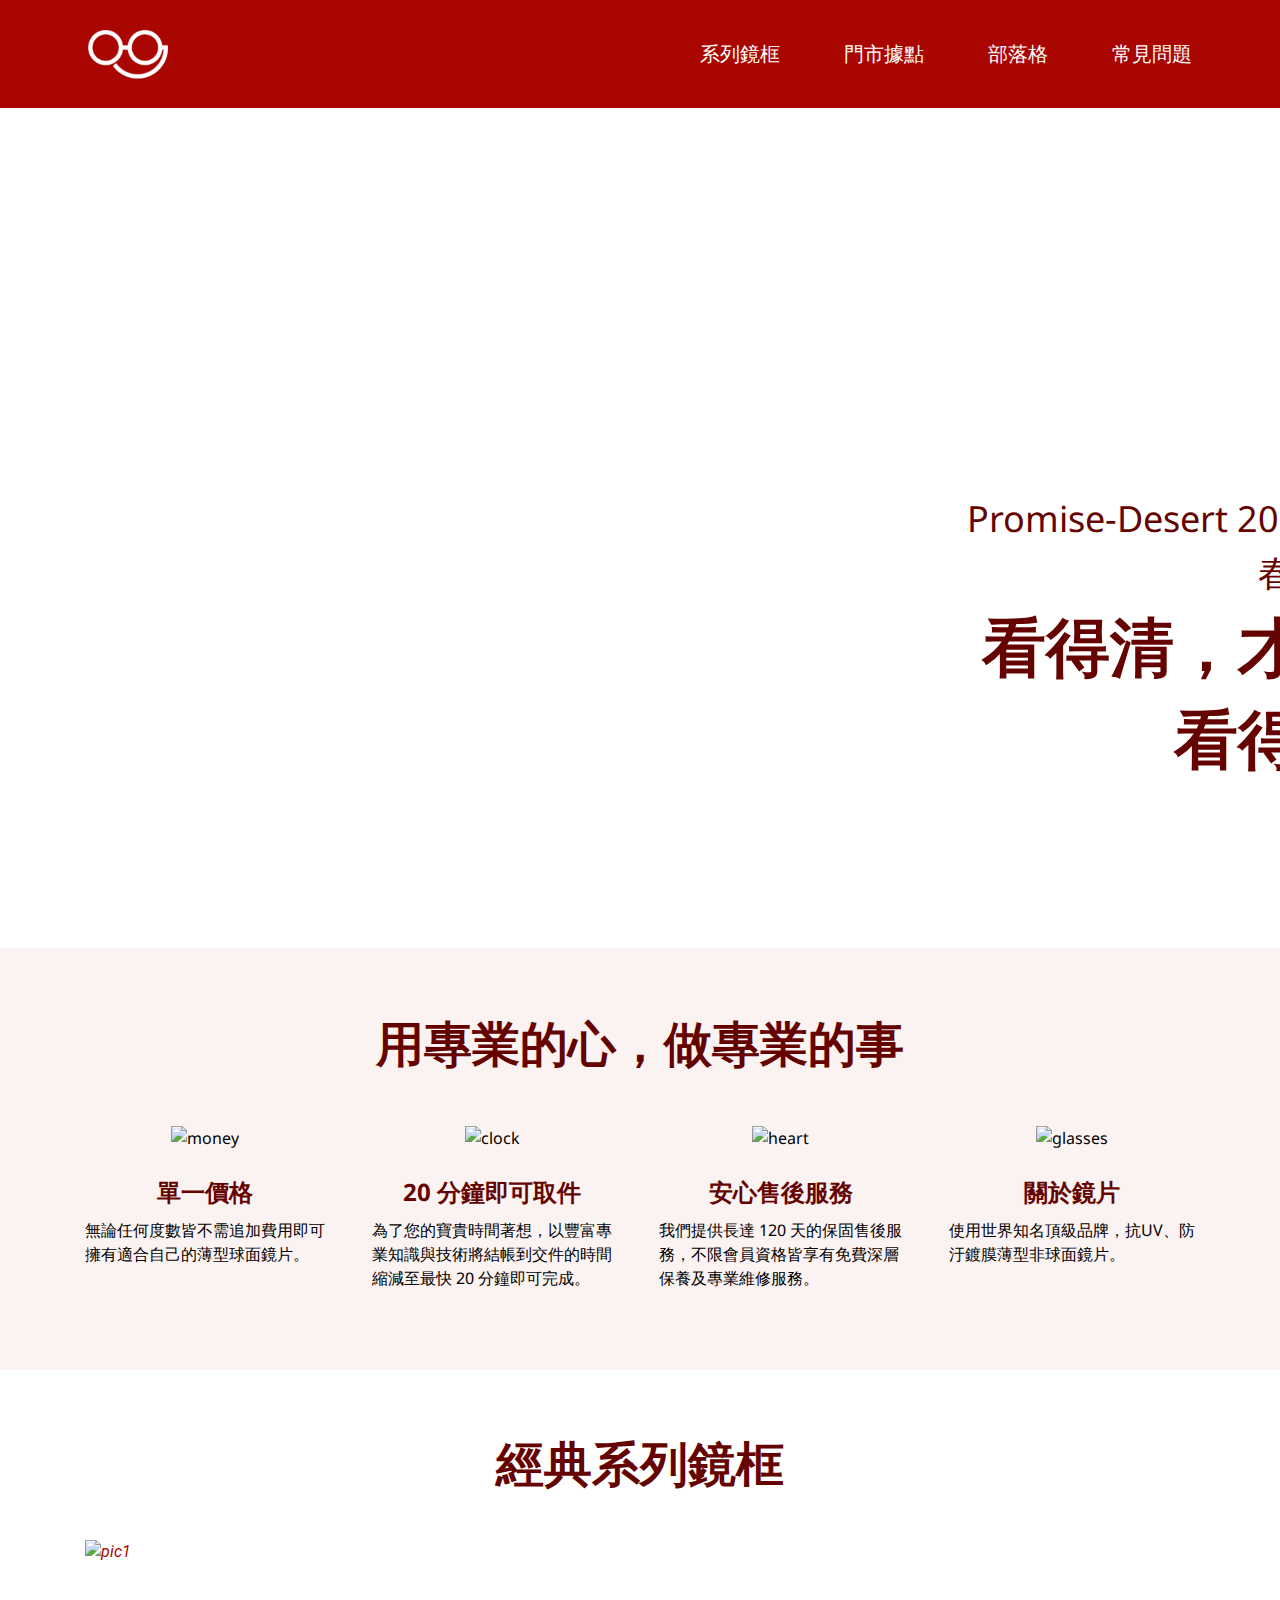
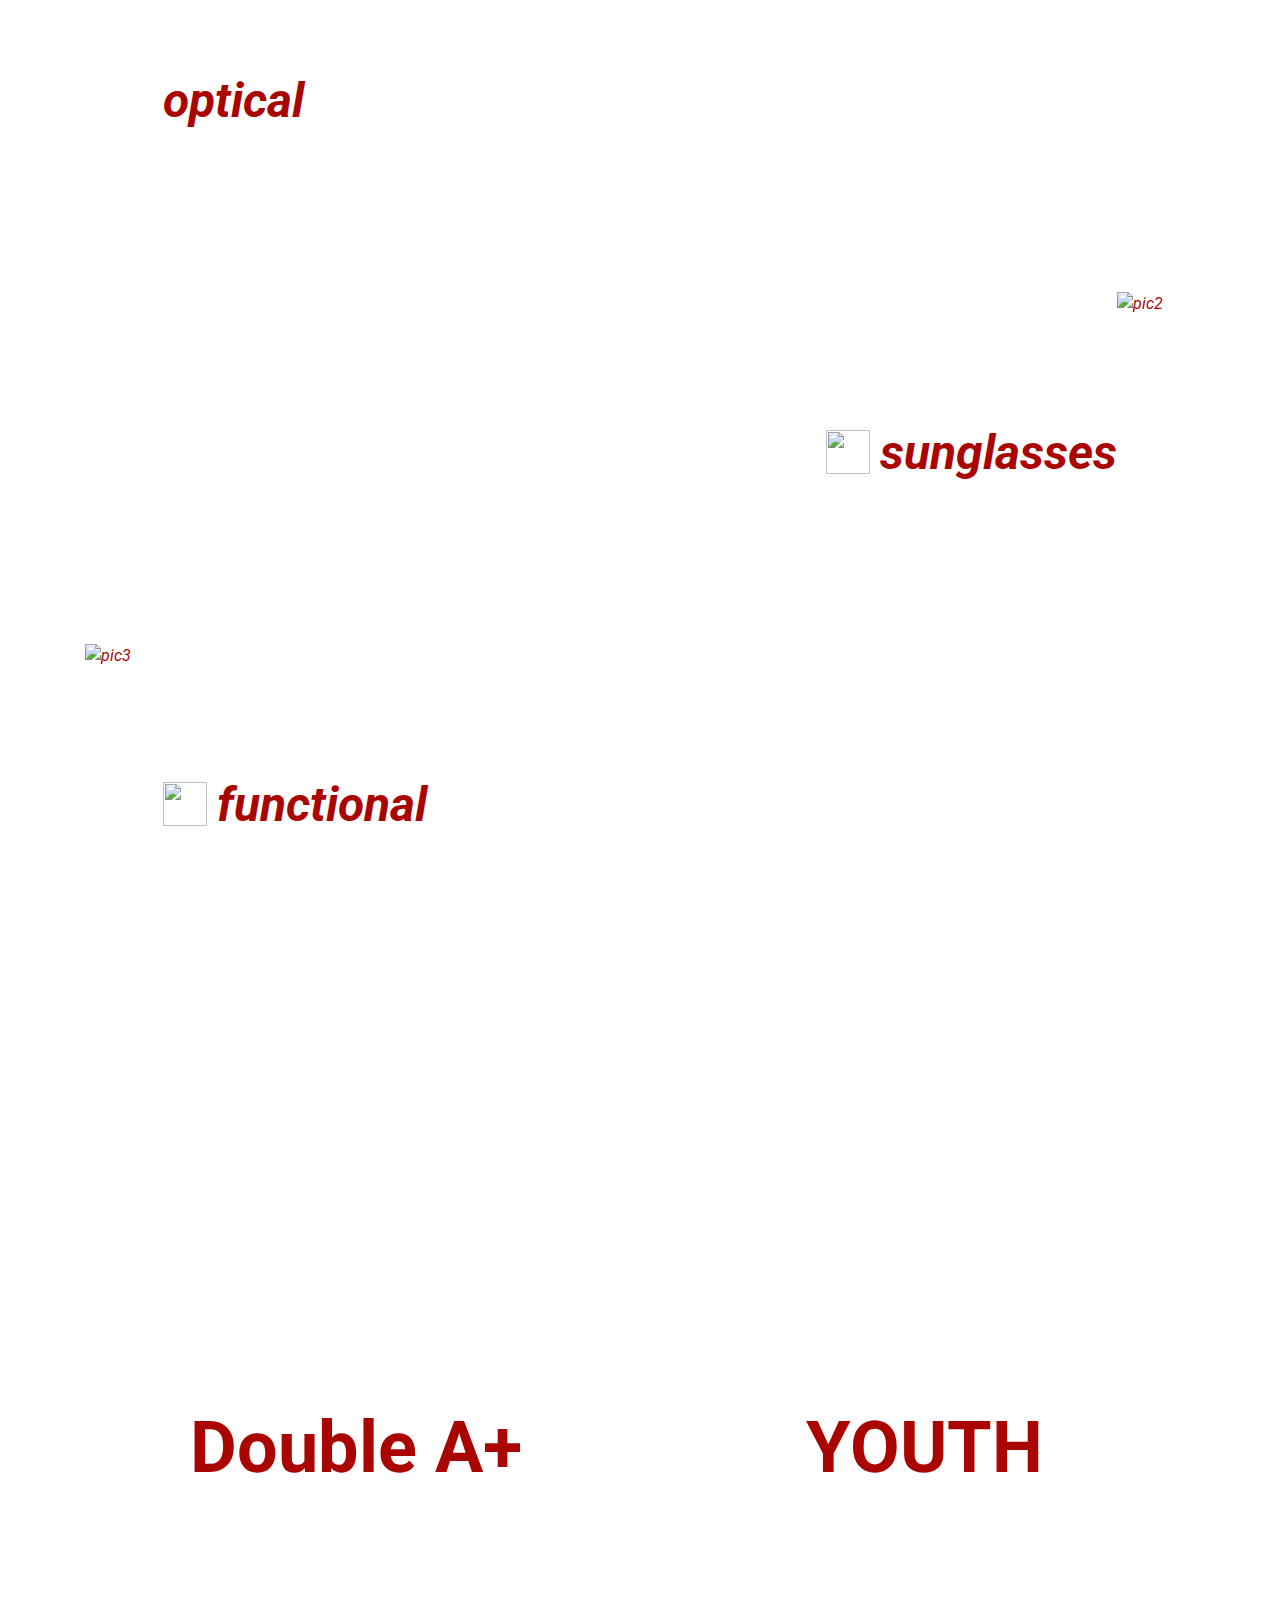
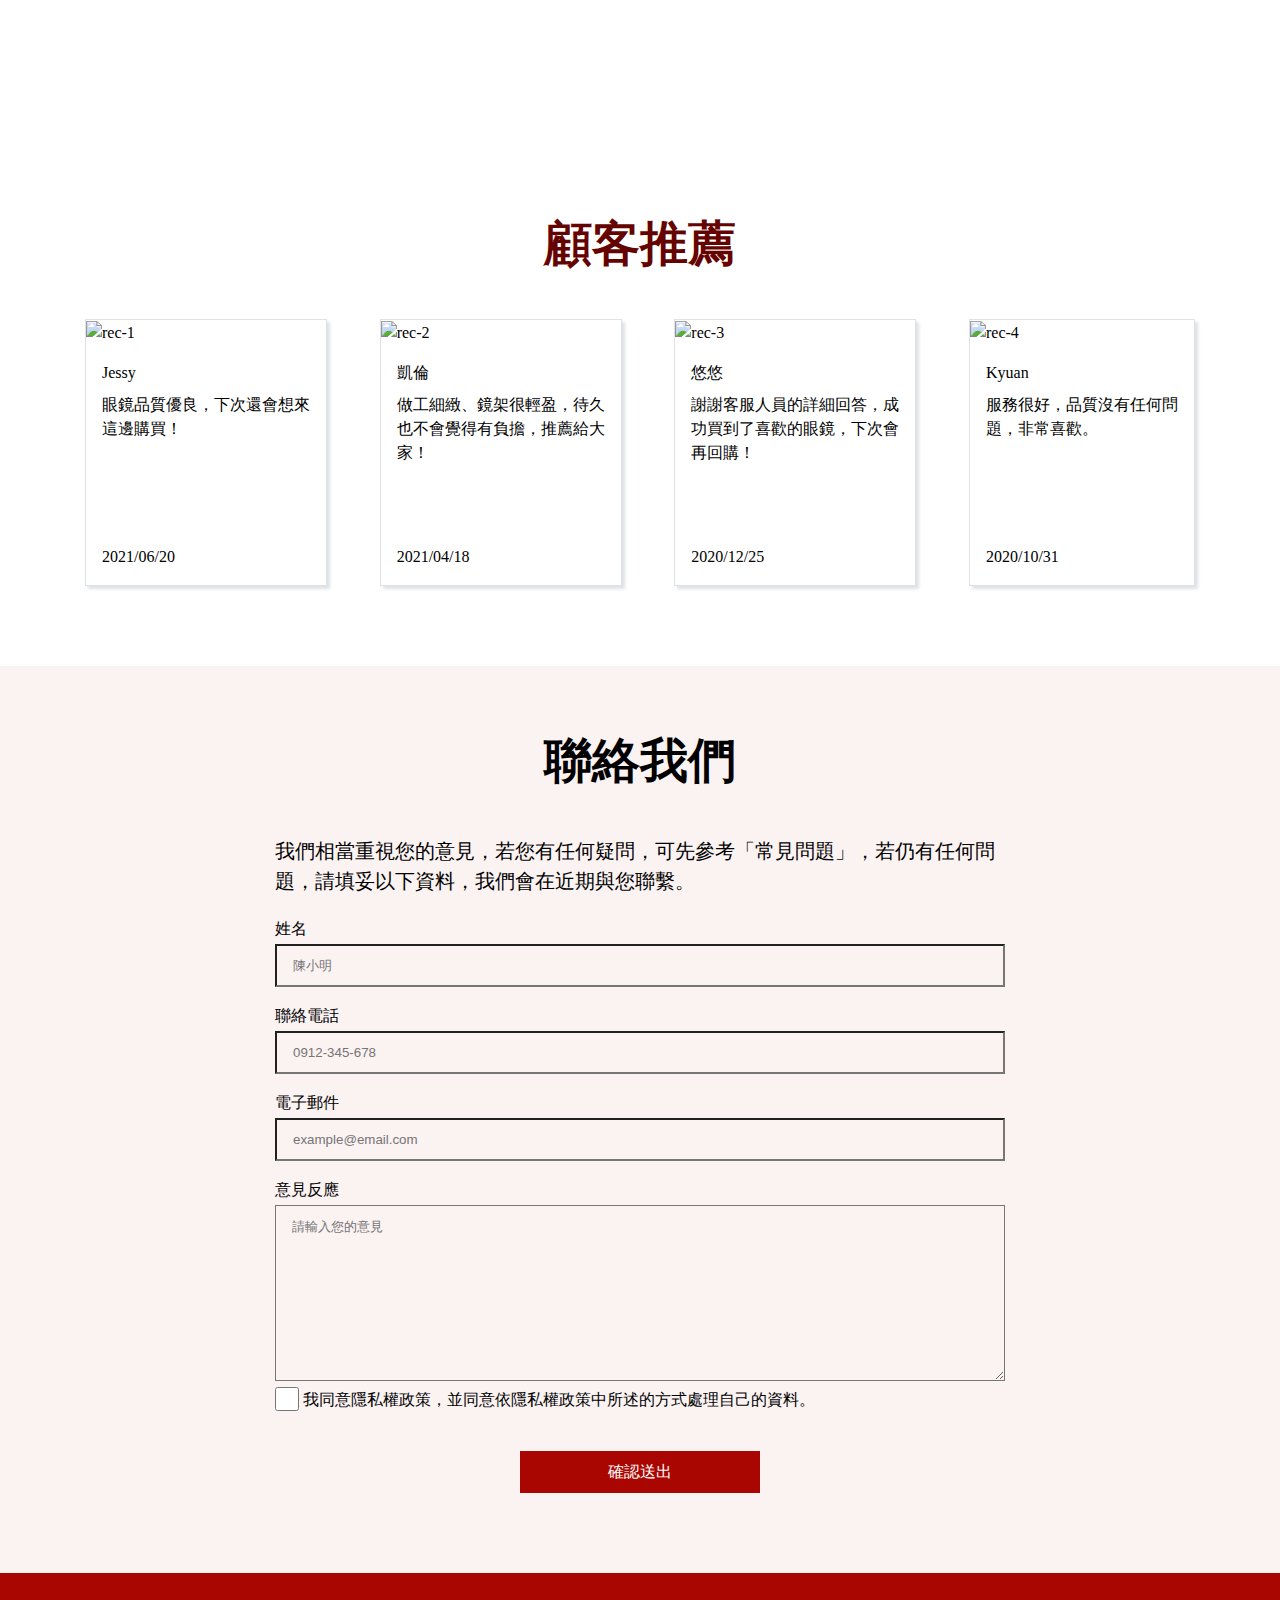
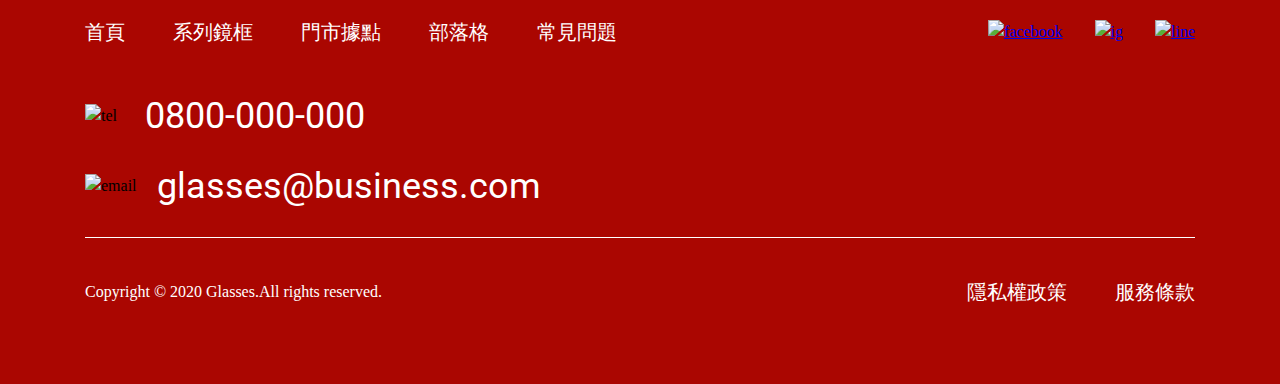
==== commit 1206b111: "update" ====
--- a/index.html
+++ b/index.html
@@ -33,7 +33,7 @@
     <div class="banner p-relative">
         <div class="banner-text text-c-secondary p-absolute">
             <h3 class="f-size-m text-right">Promise-Desert 2020 早春系列</h3>
-            <p class="f-w-bold text-left">看得清，才能看得遠</p>
+            <p class="f-w-bold text-right">看得清，才能看得遠</p>
         </div>
     </div>
 
--- a/sass/main.css
+++ b/sass/main.css
@@ -80,7 +80,7 @@
 }
 
 .container {
-  max-width: 1100px;
+  max-width: 1110px;
   margin: 0 auto;
 }
 
--- a/sass/page/index.css
+++ b/sass/page/index.css
@@ -54,7 +54,7 @@
 }
 
 .banner .banner-text {
-  max-width: 576px;
+  width: 33.33%;
   left: 939px;
   top: 384px;
   right: 0;
@@ -69,7 +69,7 @@
 
 @media screen and (max-width: 768px) {
   .banner .banner-text {
-    width: 432px;
+    width: 60%;
     left: 298px;
     right: 38.5px;
   }
@@ -83,7 +83,7 @@
 
 @media screen and (max-width: 375px) {
   .banner .banner-text {
-    width: 288px;
+    width: 80%;
     top: 164px;
     left: 72px;
   }
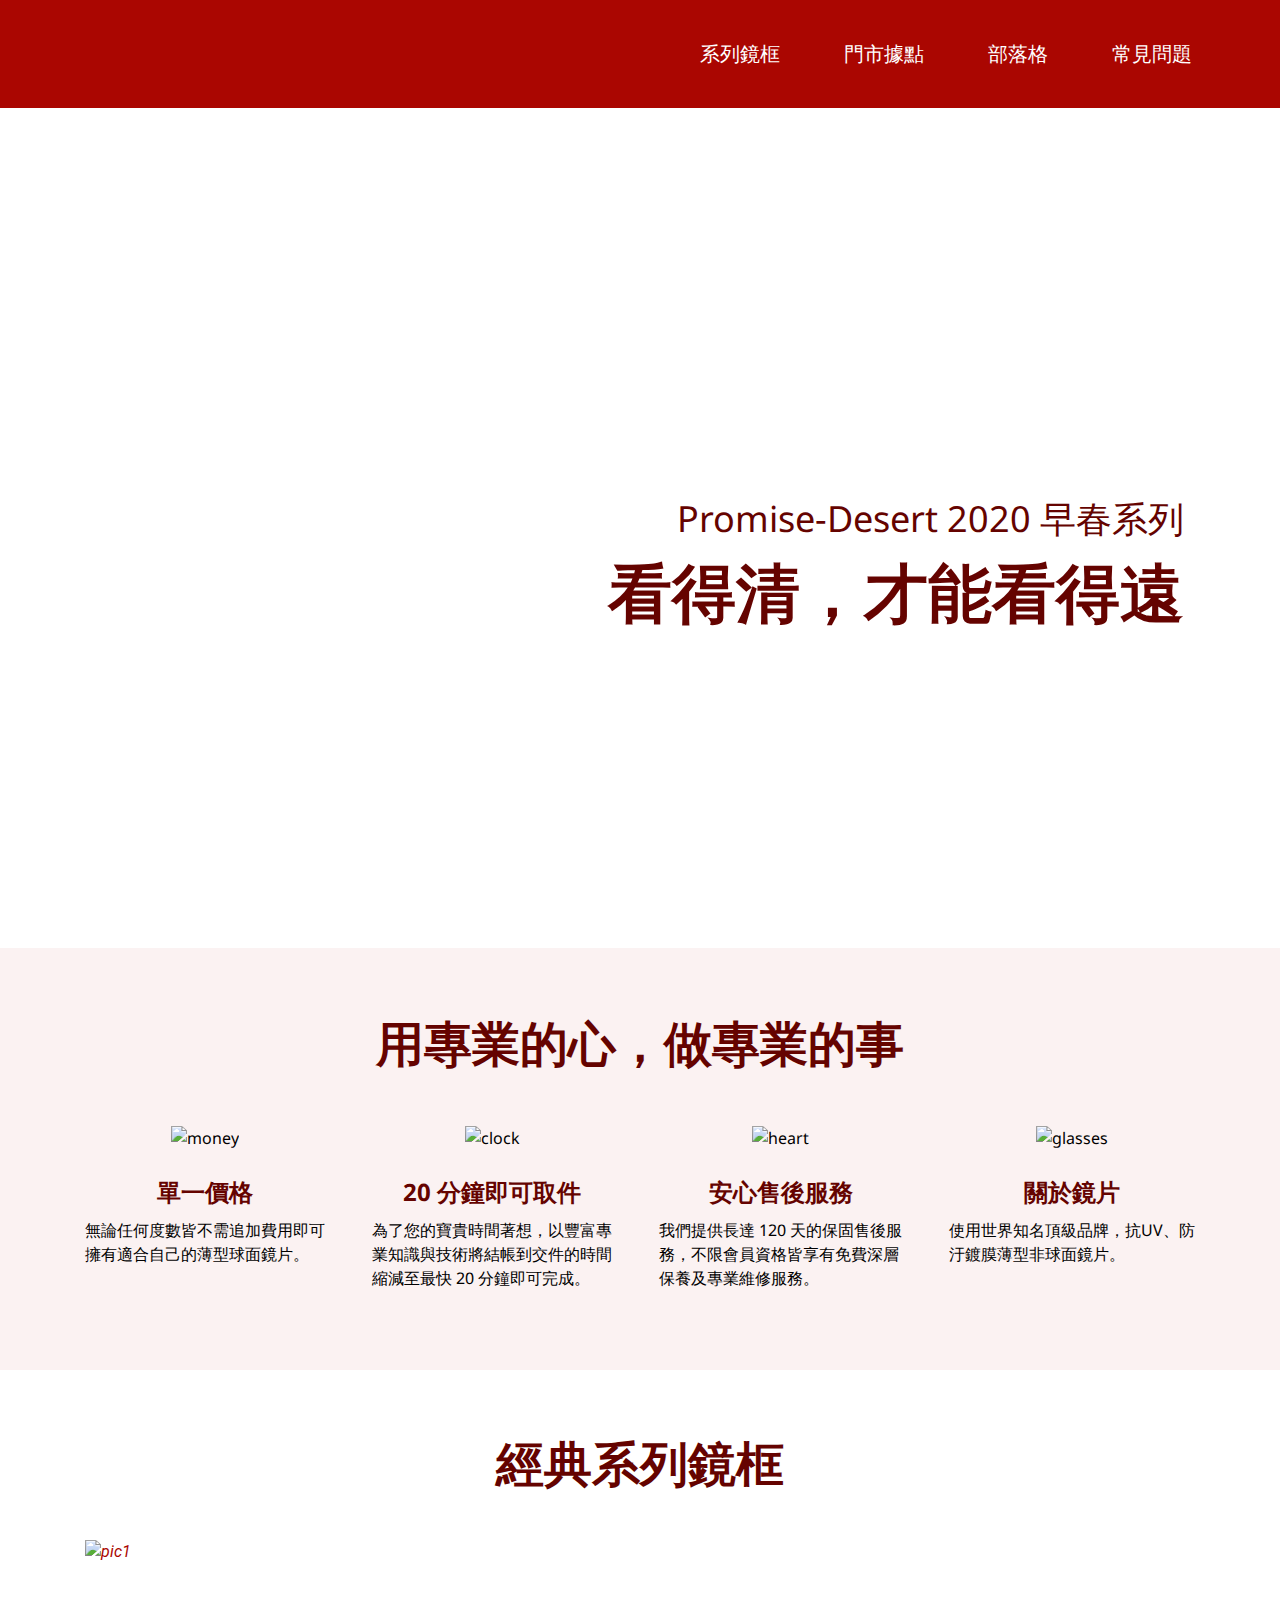
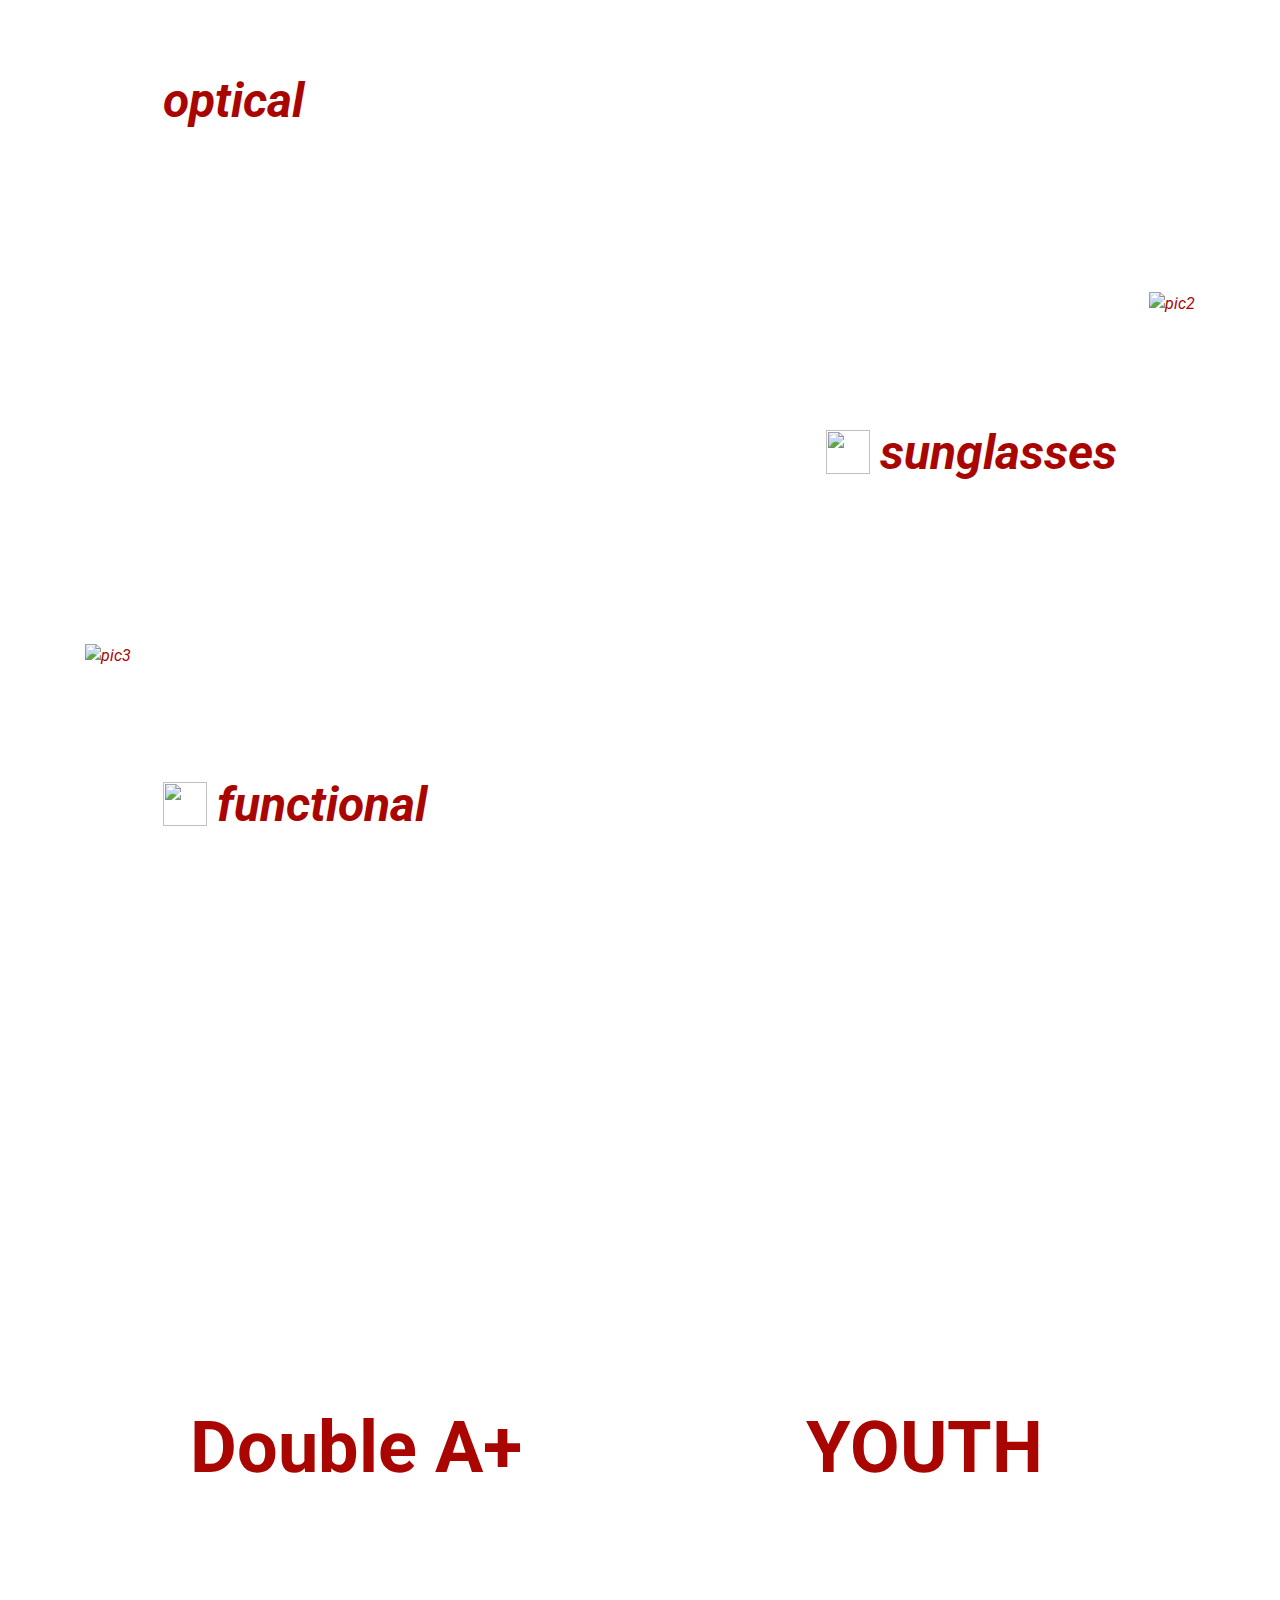
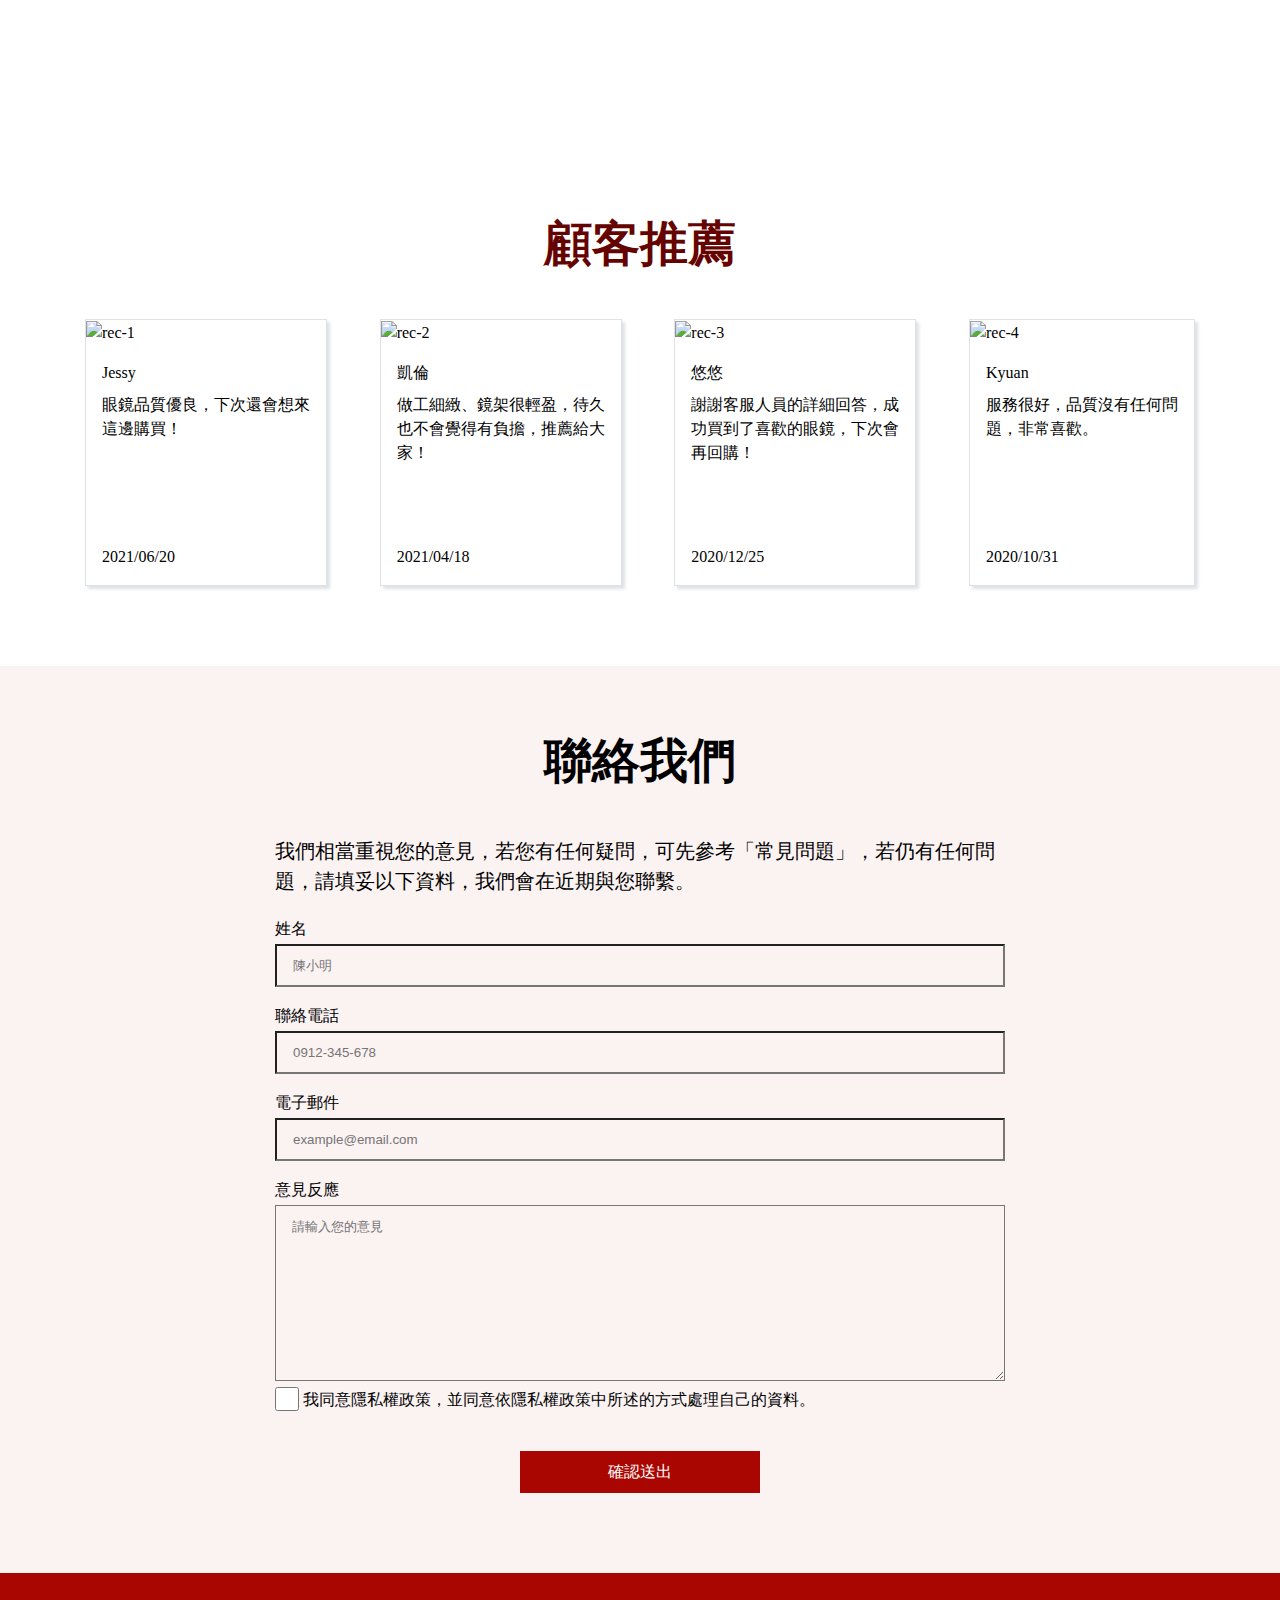
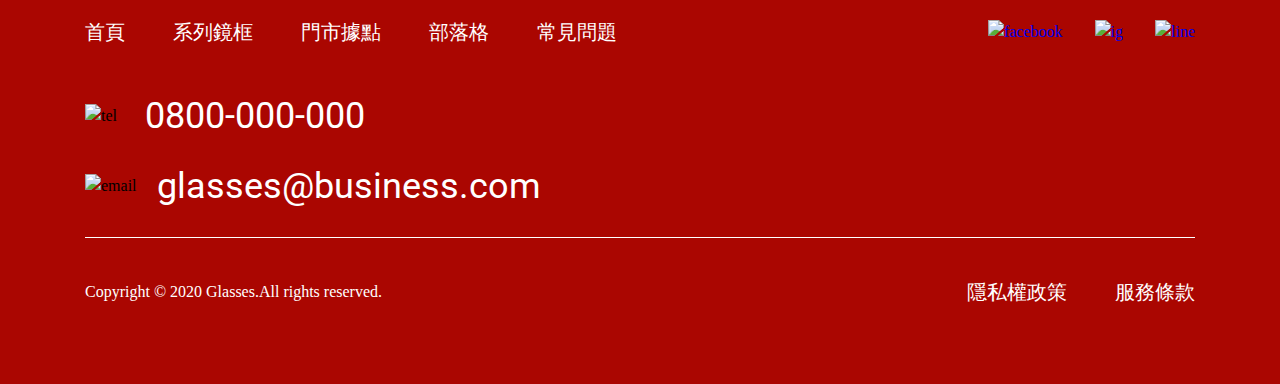
==== commit d09882e9: "update" ====
--- a/index.html
+++ b/index.html
@@ -11,12 +11,10 @@
 </head>
 <body>
     <div class="header bg-primary d-flex jy-content-between align-items-center">
-        <h1>
-            眼鏡
-        </h1>
+        <a href="index.html"><h1>眼鏡</h1></a>
         <ul class="menu d-flex">
             <li>
-                <a href="#">系列鏡框</a>
+                <a href="./product-1.html">系列鏡框</a>
             </li>
             <li>
                 <a href="#">門市據點</a>
--- a/sass/main.css
+++ b/sass/main.css
@@ -79,9 +79,15 @@
   line-height: 1.5;
 }
 
+a {
+  text-decoration: none;
+}
+
 .container {
   max-width: 1110px;
   margin: 0 auto;
+  padding-right: 0px !important;
+  padding-left: 0px !important;
 }
 
 .title-sm {
@@ -286,14 +292,6 @@
   margin-bottom: 0;
 }
 
-.mr-md-0 {
-  margin-right: 0 !important;
-}
-
-.mr-md-8 {
-  margin-right: 32px;
-}
-
 /* padding set */
 .pt-xxs {
   padding-top: 5px;
@@ -1675,13 +1673,644 @@
   margin: 80px;
 }
 
+.mt-21 {
+  margin-top: 84px;
+}
+
+.mb-21 {
+  margin-bottom: 84px;
+}
+
+.mr-21 {
+  margin-right: 84px;
+}
+
+.ml-21 {
+  margin-left: 84px;
+}
+
+.my-21 {
+  margin-top: 84px;
+  margin-bottom: 84px;
+}
+
+.mx-21 {
+  margin-left: 84px;
+  margin-right: 84px;
+}
+
+.m-21 {
+  margin: 84px;
+}
+
+.mt-22 {
+  margin-top: 88px;
+}
+
+.mb-22 {
+  margin-bottom: 88px;
+}
+
+.mr-22 {
+  margin-right: 88px;
+}
+
+.ml-22 {
+  margin-left: 88px;
+}
+
+.my-22 {
+  margin-top: 88px;
+  margin-bottom: 88px;
+}
+
+.mx-22 {
+  margin-left: 88px;
+  margin-right: 88px;
+}
+
+.m-22 {
+  margin: 88px;
+}
+
+.mt-23 {
+  margin-top: 92px;
+}
+
+.mb-23 {
+  margin-bottom: 92px;
+}
+
+.mr-23 {
+  margin-right: 92px;
+}
+
+.ml-23 {
+  margin-left: 92px;
+}
+
+.my-23 {
+  margin-top: 92px;
+  margin-bottom: 92px;
+}
+
+.mx-23 {
+  margin-left: 92px;
+  margin-right: 92px;
+}
+
+.m-23 {
+  margin: 92px;
+}
+
+.mt-24 {
+  margin-top: 96px;
+}
+
+.mb-24 {
+  margin-bottom: 96px;
+}
+
+.mr-24 {
+  margin-right: 96px;
+}
+
+.ml-24 {
+  margin-left: 96px;
+}
+
+.my-24 {
+  margin-top: 96px;
+  margin-bottom: 96px;
+}
+
+.mx-24 {
+  margin-left: 96px;
+  margin-right: 96px;
+}
+
+.m-24 {
+  margin: 96px;
+}
+
+.mt-25 {
+  margin-top: 100px;
+}
+
+.mb-25 {
+  margin-bottom: 100px;
+}
+
+.mr-25 {
+  margin-right: 100px;
+}
+
+.ml-25 {
+  margin-left: 100px;
+}
+
+.my-25 {
+  margin-top: 100px;
+  margin-bottom: 100px;
+}
+
+.mx-25 {
+  margin-left: 100px;
+  margin-right: 100px;
+}
+
+.m-25 {
+  margin: 100px;
+}
+
+.mt-26 {
+  margin-top: 104px;
+}
+
+.mb-26 {
+  margin-bottom: 104px;
+}
+
+.mr-26 {
+  margin-right: 104px;
+}
+
+.ml-26 {
+  margin-left: 104px;
+}
+
+.my-26 {
+  margin-top: 104px;
+  margin-bottom: 104px;
+}
+
+.mx-26 {
+  margin-left: 104px;
+  margin-right: 104px;
+}
+
+.m-26 {
+  margin: 104px;
+}
+
+.mt-27 {
+  margin-top: 108px;
+}
+
+.mb-27 {
+  margin-bottom: 108px;
+}
+
+.mr-27 {
+  margin-right: 108px;
+}
+
+.ml-27 {
+  margin-left: 108px;
+}
+
+.my-27 {
+  margin-top: 108px;
+  margin-bottom: 108px;
+}
+
+.mx-27 {
+  margin-left: 108px;
+  margin-right: 108px;
+}
+
+.m-27 {
+  margin: 108px;
+}
+
+.mt-28 {
+  margin-top: 112px;
+}
+
+.mb-28 {
+  margin-bottom: 112px;
+}
+
+.mr-28 {
+  margin-right: 112px;
+}
+
+.ml-28 {
+  margin-left: 112px;
+}
+
+.my-28 {
+  margin-top: 112px;
+  margin-bottom: 112px;
+}
+
+.mx-28 {
+  margin-left: 112px;
+  margin-right: 112px;
+}
+
+.m-28 {
+  margin: 112px;
+}
+
+.mt-29 {
+  margin-top: 116px;
+}
+
+.mb-29 {
+  margin-bottom: 116px;
+}
+
+.mr-29 {
+  margin-right: 116px;
+}
+
+.ml-29 {
+  margin-left: 116px;
+}
+
+.my-29 {
+  margin-top: 116px;
+  margin-bottom: 116px;
+}
+
+.mx-29 {
+  margin-left: 116px;
+  margin-right: 116px;
+}
+
+.m-29 {
+  margin: 116px;
+}
+
+.mt-30 {
+  margin-top: 120px;
+}
+
+.mb-30 {
+  margin-bottom: 120px;
+}
+
+.mr-30 {
+  margin-right: 120px;
+}
+
+.ml-30 {
+  margin-left: 120px;
+}
+
+.my-30 {
+  margin-top: 120px;
+  margin-bottom: 120px;
+}
+
+.mx-30 {
+  margin-left: 120px;
+  margin-right: 120px;
+}
+
+.m-30 {
+  margin: 120px;
+}
+
+.mt-31 {
+  margin-top: 124px;
+}
+
+.mb-31 {
+  margin-bottom: 124px;
+}
+
+.mr-31 {
+  margin-right: 124px;
+}
+
+.ml-31 {
+  margin-left: 124px;
+}
+
+.my-31 {
+  margin-top: 124px;
+  margin-bottom: 124px;
+}
+
+.mx-31 {
+  margin-left: 124px;
+  margin-right: 124px;
+}
+
+.m-31 {
+  margin: 124px;
+}
+
+.mt-32 {
+  margin-top: 128px;
+}
+
+.mb-32 {
+  margin-bottom: 128px;
+}
+
+.mr-32 {
+  margin-right: 128px;
+}
+
+.ml-32 {
+  margin-left: 128px;
+}
+
+.my-32 {
+  margin-top: 128px;
+  margin-bottom: 128px;
+}
+
+.mx-32 {
+  margin-left: 128px;
+  margin-right: 128px;
+}
+
+.m-32 {
+  margin: 128px;
+}
+
+.mt-33 {
+  margin-top: 132px;
+}
+
+.mb-33 {
+  margin-bottom: 132px;
+}
+
+.mr-33 {
+  margin-right: 132px;
+}
+
+.ml-33 {
+  margin-left: 132px;
+}
+
+.my-33 {
+  margin-top: 132px;
+  margin-bottom: 132px;
+}
+
+.mx-33 {
+  margin-left: 132px;
+  margin-right: 132px;
+}
+
+.m-33 {
+  margin: 132px;
+}
+
+.mt-34 {
+  margin-top: 136px;
+}
+
+.mb-34 {
+  margin-bottom: 136px;
+}
+
+.mr-34 {
+  margin-right: 136px;
+}
+
+.ml-34 {
+  margin-left: 136px;
+}
+
+.my-34 {
+  margin-top: 136px;
+  margin-bottom: 136px;
+}
+
+.mx-34 {
+  margin-left: 136px;
+  margin-right: 136px;
+}
+
+.m-34 {
+  margin: 136px;
+}
+
+.mt-35 {
+  margin-top: 140px;
+}
+
+.mb-35 {
+  margin-bottom: 140px;
+}
+
+.mr-35 {
+  margin-right: 140px;
+}
+
+.ml-35 {
+  margin-left: 140px;
+}
+
+.my-35 {
+  margin-top: 140px;
+  margin-bottom: 140px;
+}
+
+.mx-35 {
+  margin-left: 140px;
+  margin-right: 140px;
+}
+
+.m-35 {
+  margin: 140px;
+}
+
+.mt-36 {
+  margin-top: 144px;
+}
+
+.mb-36 {
+  margin-bottom: 144px;
+}
+
+.mr-36 {
+  margin-right: 144px;
+}
+
+.ml-36 {
+  margin-left: 144px;
+}
+
+.my-36 {
+  margin-top: 144px;
+  margin-bottom: 144px;
+}
+
+.mx-36 {
+  margin-left: 144px;
+  margin-right: 144px;
+}
+
+.m-36 {
+  margin: 144px;
+}
+
+.mt-37 {
+  margin-top: 148px;
+}
+
+.mb-37 {
+  margin-bottom: 148px;
+}
+
+.mr-37 {
+  margin-right: 148px;
+}
+
+.ml-37 {
+  margin-left: 148px;
+}
+
+.my-37 {
+  margin-top: 148px;
+  margin-bottom: 148px;
+}
+
+.mx-37 {
+  margin-left: 148px;
+  margin-right: 148px;
+}
+
+.m-37 {
+  margin: 148px;
+}
+
+.mt-38 {
+  margin-top: 152px;
+}
+
+.mb-38 {
+  margin-bottom: 152px;
+}
+
+.mr-38 {
+  margin-right: 152px;
+}
+
+.ml-38 {
+  margin-left: 152px;
+}
+
+.my-38 {
+  margin-top: 152px;
+  margin-bottom: 152px;
+}
+
+.mx-38 {
+  margin-left: 152px;
+  margin-right: 152px;
+}
+
+.m-38 {
+  margin: 152px;
+}
+
+.mt-39 {
+  margin-top: 156px;
+}
+
+.mb-39 {
+  margin-bottom: 156px;
+}
+
+.mr-39 {
+  margin-right: 156px;
+}
+
+.ml-39 {
+  margin-left: 156px;
+}
+
+.my-39 {
+  margin-top: 156px;
+  margin-bottom: 156px;
+}
+
+.mx-39 {
+  margin-left: 156px;
+  margin-right: 156px;
+}
+
+.m-39 {
+  margin: 156px;
+}
+
+.mt-40 {
+  margin-top: 160px;
+}
+
+.mb-40 {
+  margin-bottom: 160px;
+}
+
+.mr-40 {
+  margin-right: 160px;
+}
+
+.ml-40 {
+  margin-left: 160px;
+}
+
+.my-40 {
+  margin-top: 160px;
+  margin-bottom: 160px;
+}
+
+.mx-40 {
+  margin-left: 160px;
+  margin-right: 160px;
+}
+
+.m-40 {
+  margin: 160px;
+}
+
+@media screen and (max-width: 768px) {
+  .mr-md-0 {
+    margin-right: 0 !important;
+  }
+  .mr-md-8 {
+    margin-right: 32px;
+  }
+  .mb-md-24 {
+    margin-bottom: 96px !important;
+  }
+}
+
+@media screen and (max-width: 375px) {
+  .mb-sm-14 {
+    margin-bottom: 56px !important;
+  }
+}
+
 /* dispay set */
 .d-block {
   display: block;
 }
 
+.d-none {
+  display: none;
+}
+
 .d-inline-block {
   display: inline-block;
+}
+
+@media screen and (max-width: 375px) {
+  .d-sm-block {
+    display: block;
+  }
+  .d-sm-none {
+    display: none;
+  }
 }
 
 .d-flex {
@@ -2106,36 +2735,43 @@
   display: -webkit-box;
   display: -ms-flexbox;
   display: flex;
-  -webkit-box-pack: end;
-      -ms-flex-pack: end;
-          justify-content: flex-end;
-}
-
-@media screen and (max-width: 375px) {
-  .pagination .pagination-item {
-    -webkit-box-pack: center;
-        -ms-flex-pack: center;
-            justify-content: center;
-  }
+  -webkit-box-pack: center;
+      -ms-flex-pack: center;
+          justify-content: center;
 }
 
 .pagination .pagination-item a {
   display: block;
-  padding: 16px 20px;
-  border-top: 2px solid #FBF2F2;
-  border-bottom: 2px solid #FBF2F2;
-  border-right: 1px solid #FBF2F2;
-  border-left: 1px solid #FBF2F2;
-  font-size: 19.2px;
+  padding: 12px 16px;
+  font-size: 18px;
+  color: #000000;
+  border: 1px solid #555555;
+  border-right: 0px;
 }
 
 .pagination .pagination-item a:hover, .pagination .pagination-item a.active {
-  background-color: #AA0601;
+  background-color: #000000;
   color: #ffffff;
 }
 
-.pagination .pagination-item a:hover i, .pagination .pagination-item a.active i {
-  color: #ffffff;
+@media screen and (max-width: 375px) {
+  .pagination .pagination-item a {
+    font-size: 14px;
+  }
+}
+
+.pagination .pagination-item li:last-child a {
+  border-right: 1px solid #555555;
+}
+
+.pagination .pagination-item li:last-child a:hover, .pagination .pagination-item li:last-child a.active {
+  background-color: #F2F2F2;
+  color: #000000;
+}
+
+.pagination .pagination-item li:first-child a:hover, .pagination .pagination-item li:first-child a.active {
+  background-color: #F2F2F2;
+  color: #000000;
 }
 
 /* step set */
@@ -2616,7 +3252,7 @@
 }
 
 .header h1 {
-  background-image: url("/image/logo-new_工作區域 1.png");
+  background-image: url("https://hexschool.github.io/webLayoutTraining1st/week3/logo.png");
   background-repeat: no-repeat;
   background-position: 50% 50%;
   text-indent: 101%;
--- a/sass/page/index.css
+++ b/sass/page/index.css
@@ -54,8 +54,8 @@
 }
 
 .banner .banner-text {
-  width: 33.33%;
-  left: 939px;
+  width: 50%;
+  left: 35%;
   top: 384px;
   right: 0;
   bottom: 0;
@@ -70,7 +70,7 @@
 @media screen and (max-width: 768px) {
   .banner .banner-text {
     width: 60%;
-    left: 298px;
+    left: 38%;
     right: 38.5px;
   }
   .banner .banner-text h3 {
@@ -85,7 +85,7 @@
   .banner .banner-text {
     width: 80%;
     top: 164px;
-    left: 72px;
+    left: 19%;
   }
   .banner .banner-text h3 {
     font-size: 16px;
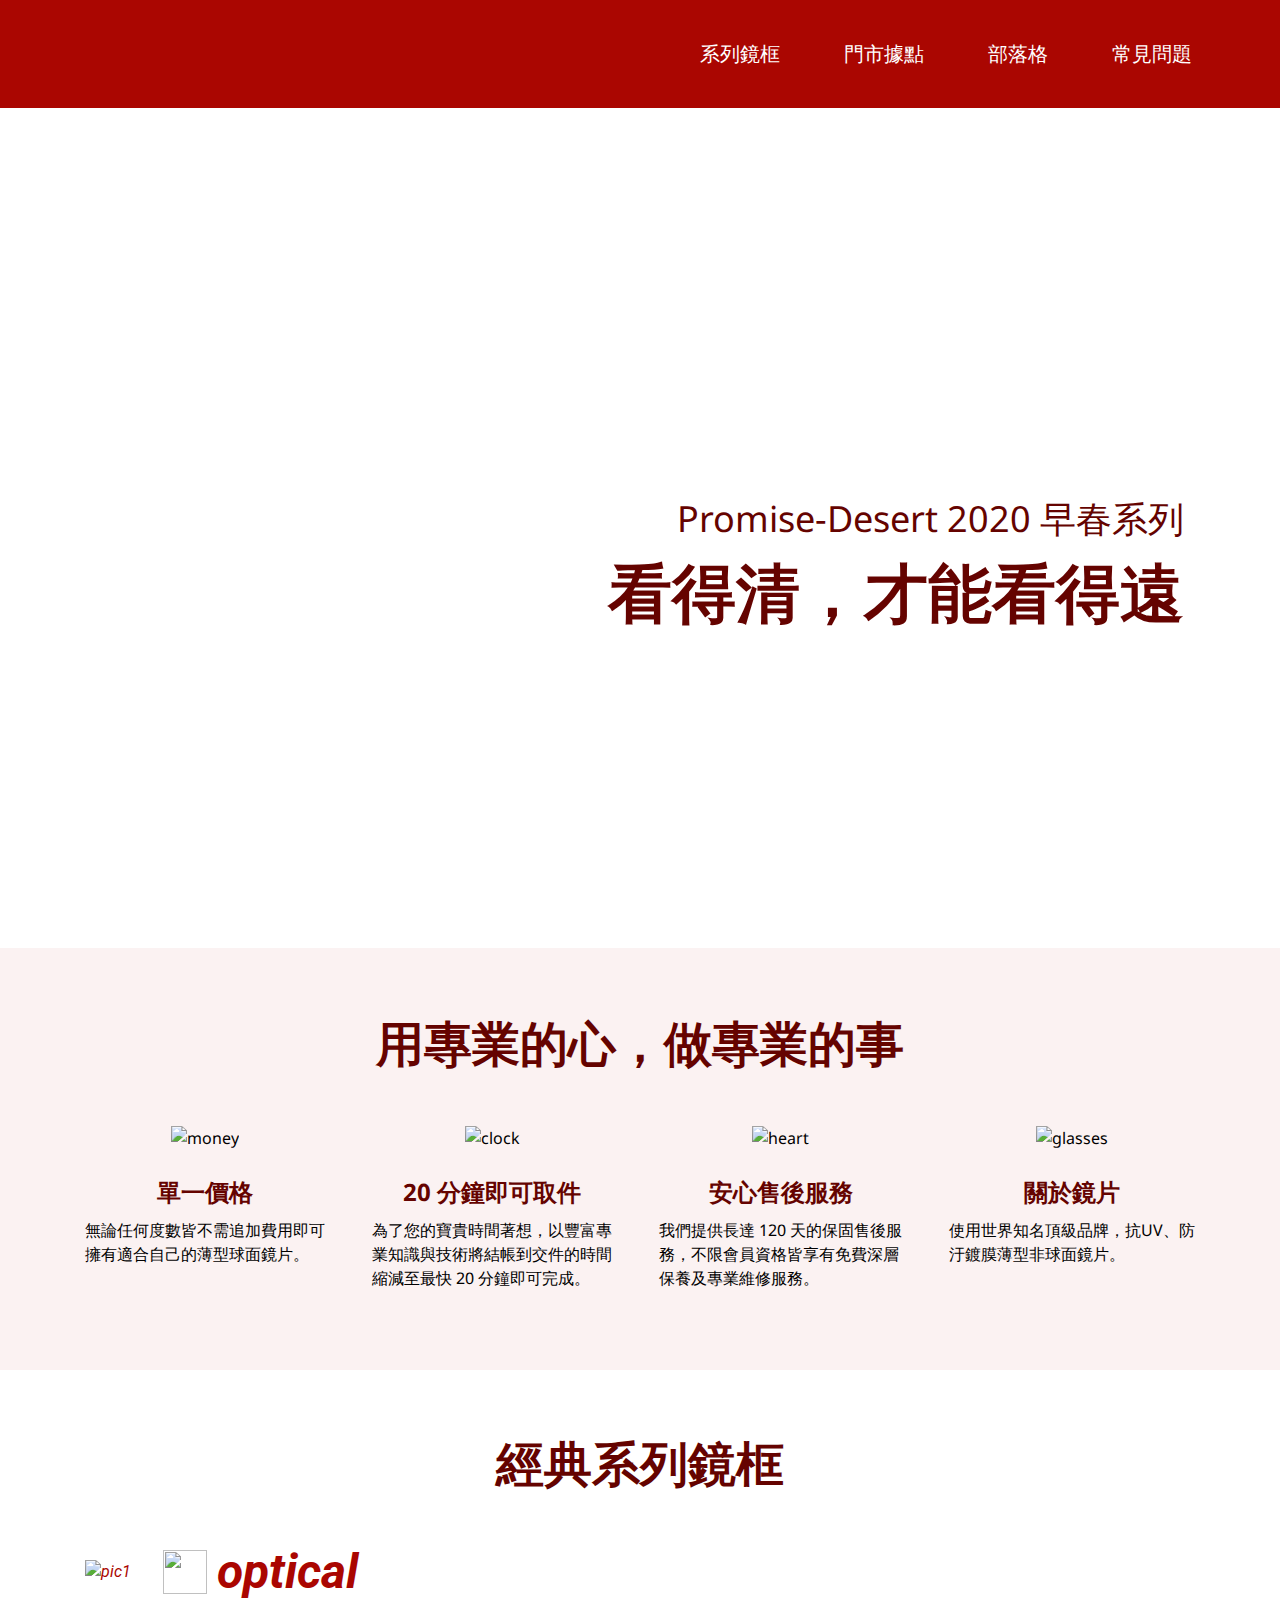
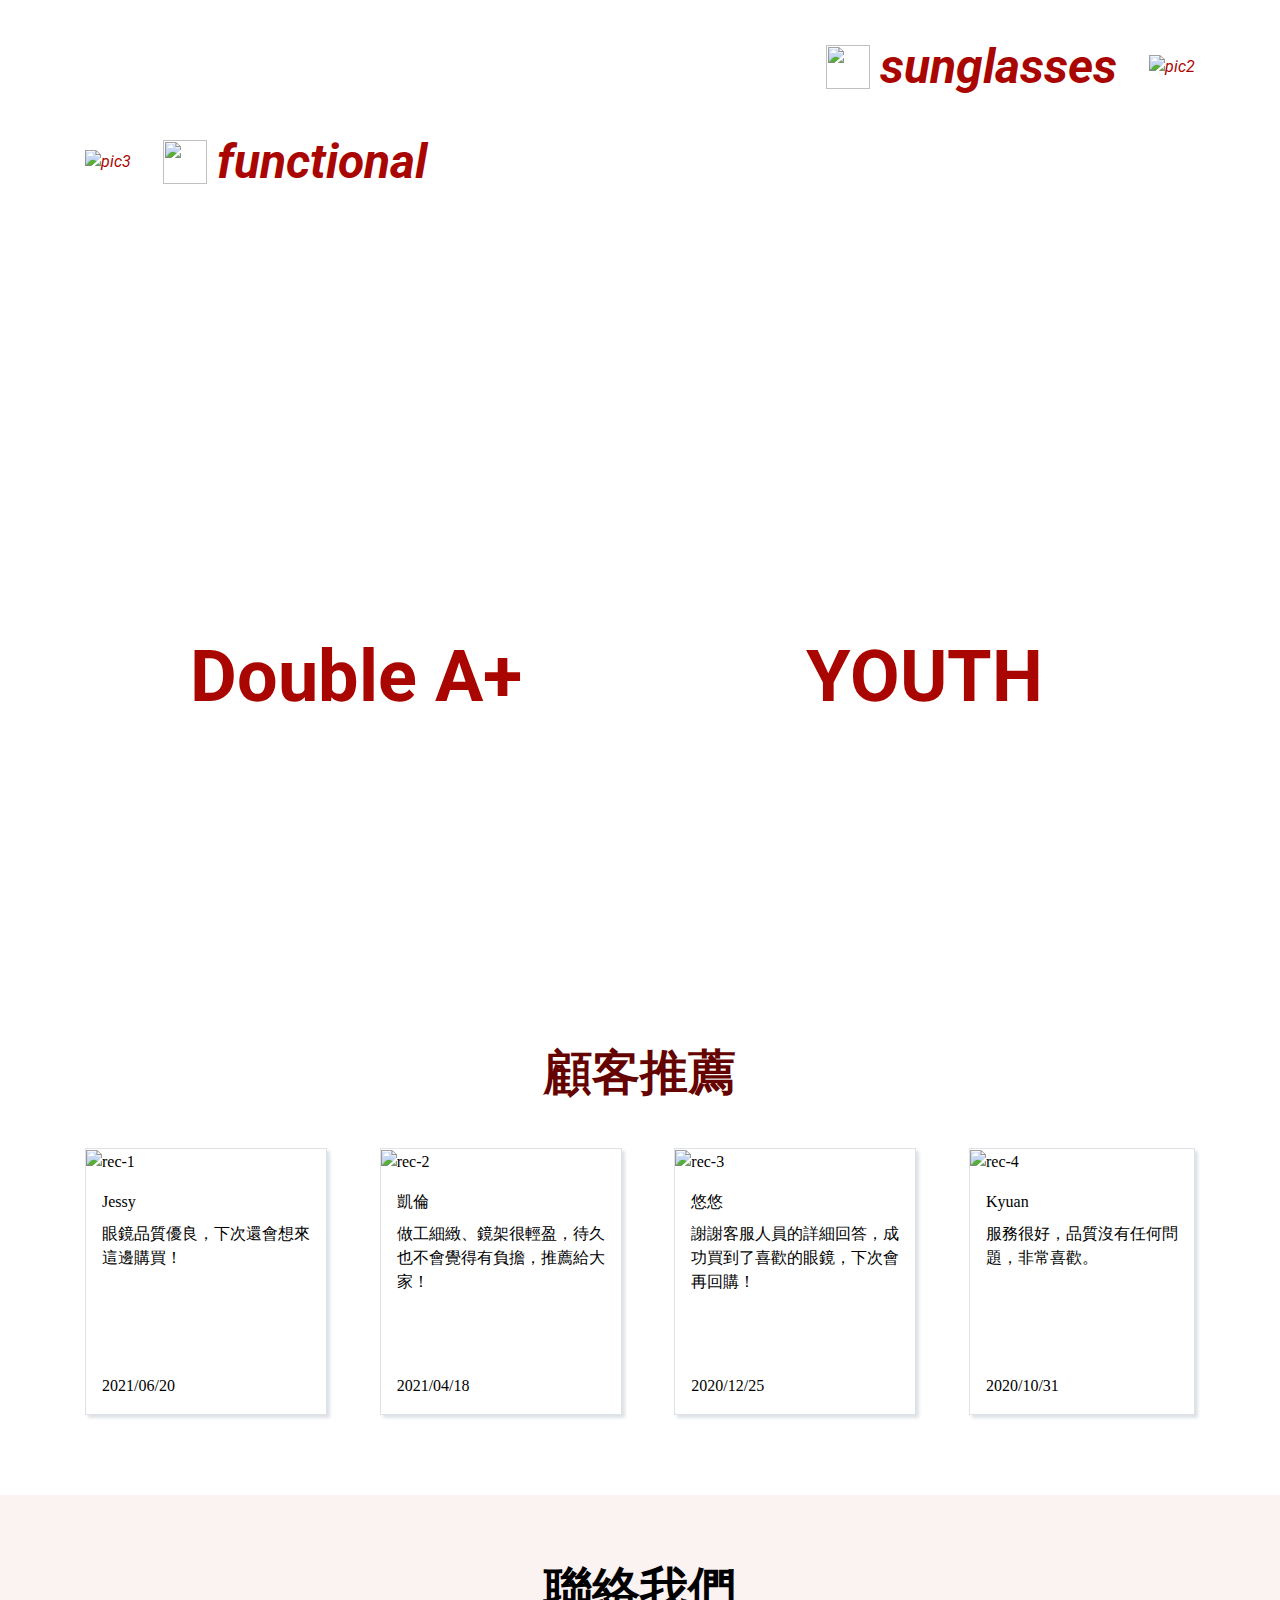
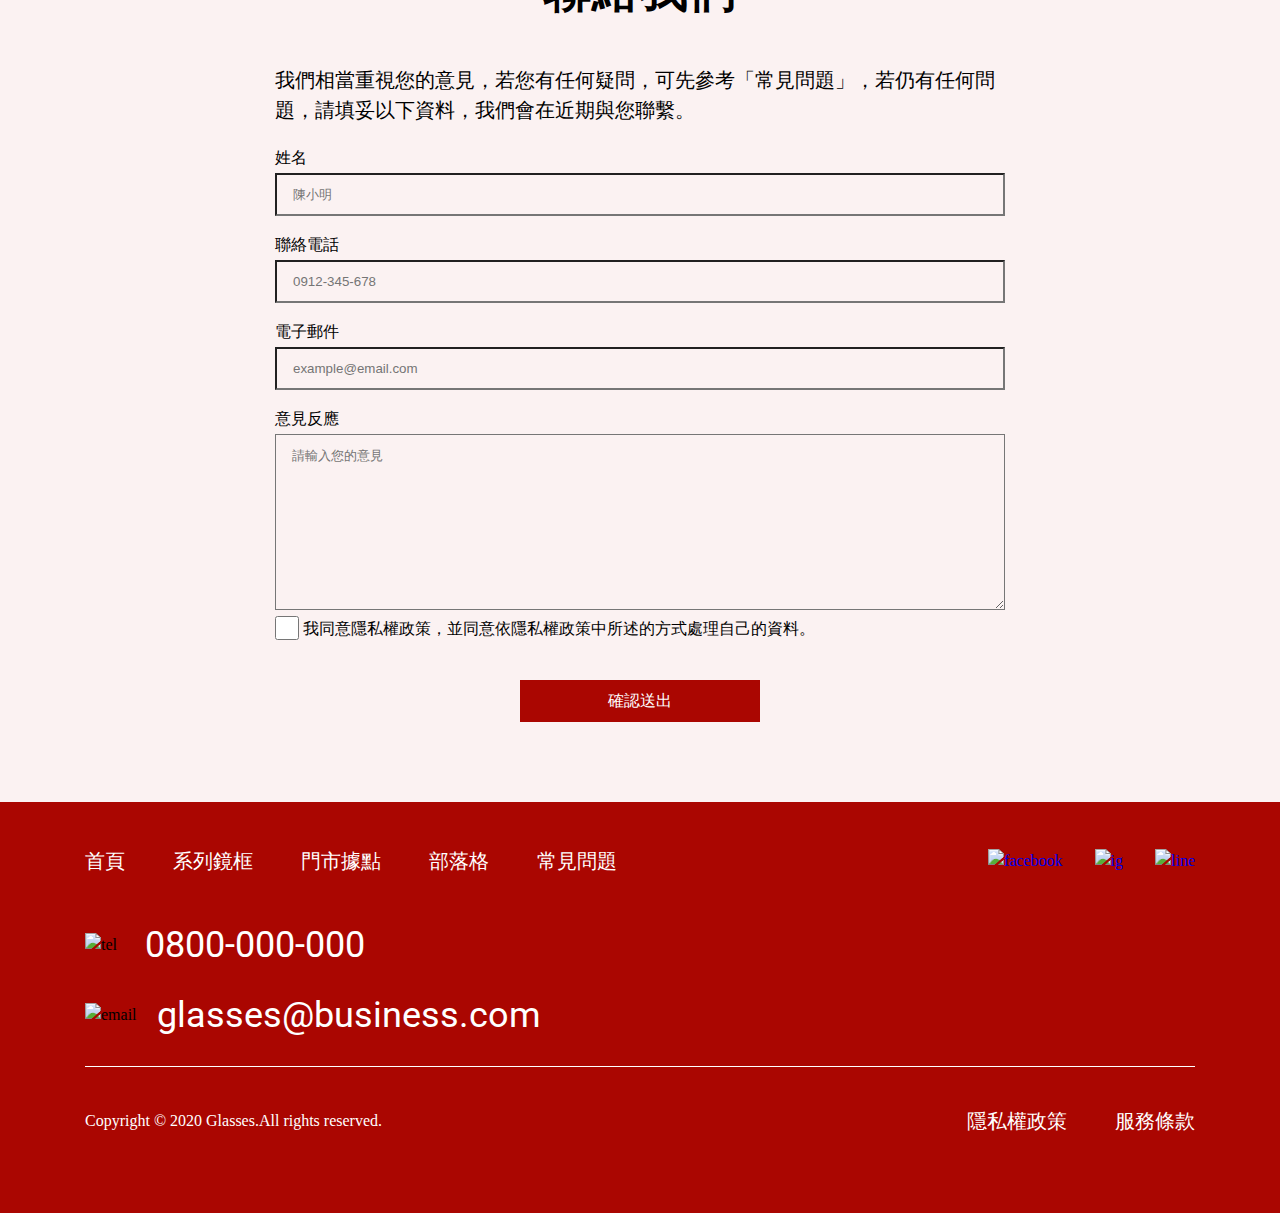
==== commit cdbb1eda: "fix index img width" ====
--- a/index.html
+++ b/index.html
@@ -17,13 +17,13 @@
                 <a href="./product-1.html">系列鏡框</a>
             </li>
             <li>
-                <a href="#">門市據點</a>
-            </li>
-            <li>
-                <a href="#">部落格</a>
-            </li>
-            <li>
-                <a href="#">常見問題</a>
+                <a href="./loctions.html">門市據點</a>
+            </li>
+            <li>
+                <a href="./blog.html">部落格</a>
+            </li>
+            <li>
+                <a href="./question.html">常見問題</a>
             </li>
         </ul>
     </div>
@@ -68,17 +68,30 @@
             <h2 class="title-sm mb-10">經典系列鏡框</h2>
             <ul class="classic-content text-c-primary f-f-en">
                 <li class="mb-8">
-                    <img class="mr-8" src="https://hexschool.github.io/webLayoutTraining1st/week3/product-1.png" alt="pic1">
+                    <div class="mr-8 mr-sm-0">
+                        <img src="https://hexschool.github.io/webLayoutTraining1st/week3/product-1.png" alt="pic1">
+                    </div>
+                    <div class="p-sm-absolute pa-set">
+                        <img class="icon" src="https://hexschool.github.io/webLayoutTraining1st/week3/icon-thunder.svg" alt="">
+                    </div>
                     <h3 class="f-size-l f-w-bold p-sm-absolute">optical</h3>
                 </li>
                 <li class="mb-8 flex-d-rr">
-                    <img class="order-1 mr-md-8" src="https://hexschool.github.io/webLayoutTraining1st/week3/product-2.png" alt="pic2">
-                    <h3 class="f-size-l f-w-bold mr-8 mr-md-0 order-2 p-sm-absolute">sunglasses</h3>
-                    <img class="icon order-3 p-sm-absolute" src="https://hexschool.github.io/webLayoutTraining1st/week3/icon-sun.svg" alt="">
-                </li>
-                <li>
-                    <img class="mr-8" src="https://hexschool.github.io/webLayoutTraining1st/week3/product-3.png" alt="pic3">
-                    <img class="icon p-sm-absolute" src="https://hexschool.github.io/webLayoutTraining1st/week3/icon-thunder.svg" alt="">
+                    <div class="order-1 order-md-1 mr-md-8 mr-sm-0">
+                        <img src="https://hexschool.github.io/webLayoutTraining1st/week3/product-2.png" alt="pic2">
+                    </div>
+                    <h3 class="f-size-l f-w-bold mr-8 mr-md-0 order-2 order-md-3 p-sm-absolute">sunglasses</h3>
+                    <div class="order-3 order-md-2 p-sm-absolute pa-set">
+                        <img class="icon" src="https://hexschool.github.io/webLayoutTraining1st/week3/icon-sun.svg" alt="">
+                    </div>
+                </li>
+                <li>
+                    <div class="mr-8 mr-sm-0">
+                        <img src="https://hexschool.github.io/webLayoutTraining1st/week3/product-3.png" alt="pic3">
+                    </div>
+                    <div class="p-sm-absolute  pa-set">
+                        <img class="icon" src="https://hexschool.github.io/webLayoutTraining1st/week3/icon-thunder.svg" alt="">
+                    </div>
                     <h3 class="f-size-l f-w-bold p-sm-absolute">functional</h3>
                 </li>
             </ul>
--- a/sass/main.css
+++ b/sass/main.css
@@ -112,7 +112,7 @@
   }
 }
 
-@media screen and (max-width: 375px) {
+@media screen and (max-width: 414px) {
   .title-sm {
     font-size: 24px;
   }
@@ -1078,7 +1078,7 @@
 }
 
 .mb-1 {
-  margin-bottom: 4px;
+  margin-bottom: 4px !important;
 }
 
 .mr-1 {
@@ -1108,7 +1108,7 @@
 }
 
 .mb-2 {
-  margin-bottom: 8px;
+  margin-bottom: 8px !important;
 }
 
 .mr-2 {
@@ -1138,7 +1138,7 @@
 }
 
 .mb-3 {
-  margin-bottom: 12px;
+  margin-bottom: 12px !important;
 }
 
 .mr-3 {
@@ -1168,7 +1168,7 @@
 }
 
 .mb-4 {
-  margin-bottom: 16px;
+  margin-bottom: 16px !important;
 }
 
 .mr-4 {
@@ -1198,7 +1198,7 @@
 }
 
 .mb-5 {
-  margin-bottom: 20px;
+  margin-bottom: 20px !important;
 }
 
 .mr-5 {
@@ -1228,7 +1228,7 @@
 }
 
 .mb-6 {
-  margin-bottom: 24px;
+  margin-bottom: 24px !important;
 }
 
 .mr-6 {
@@ -1258,7 +1258,7 @@
 }
 
 .mb-7 {
-  margin-bottom: 28px;
+  margin-bottom: 28px !important;
 }
 
 .mr-7 {
@@ -1288,7 +1288,7 @@
 }
 
 .mb-8 {
-  margin-bottom: 32px;
+  margin-bottom: 32px !important;
 }
 
 .mr-8 {
@@ -1318,7 +1318,7 @@
 }
 
 .mb-9 {
-  margin-bottom: 36px;
+  margin-bottom: 36px !important;
 }
 
 .mr-9 {
@@ -1348,7 +1348,7 @@
 }
 
 .mb-10 {
-  margin-bottom: 40px;
+  margin-bottom: 40px !important;
 }
 
 .mr-10 {
@@ -1378,7 +1378,7 @@
 }
 
 .mb-11 {
-  margin-bottom: 44px;
+  margin-bottom: 44px !important;
 }
 
 .mr-11 {
@@ -1408,7 +1408,7 @@
 }
 
 .mb-12 {
-  margin-bottom: 48px;
+  margin-bottom: 48px !important;
 }
 
 .mr-12 {
@@ -1438,7 +1438,7 @@
 }
 
 .mb-13 {
-  margin-bottom: 52px;
+  margin-bottom: 52px !important;
 }
 
 .mr-13 {
@@ -1468,7 +1468,7 @@
 }
 
 .mb-14 {
-  margin-bottom: 56px;
+  margin-bottom: 56px !important;
 }
 
 .mr-14 {
@@ -1498,7 +1498,7 @@
 }
 
 .mb-15 {
-  margin-bottom: 60px;
+  margin-bottom: 60px !important;
 }
 
 .mr-15 {
@@ -1528,7 +1528,7 @@
 }
 
 .mb-16 {
-  margin-bottom: 64px;
+  margin-bottom: 64px !important;
 }
 
 .mr-16 {
@@ -1558,7 +1558,7 @@
 }
 
 .mb-17 {
-  margin-bottom: 68px;
+  margin-bottom: 68px !important;
 }
 
 .mr-17 {
@@ -1588,7 +1588,7 @@
 }
 
 .mb-18 {
-  margin-bottom: 72px;
+  margin-bottom: 72px !important;
 }
 
 .mr-18 {
@@ -1618,7 +1618,7 @@
 }
 
 .mb-19 {
-  margin-bottom: 76px;
+  margin-bottom: 76px !important;
 }
 
 .mr-19 {
@@ -1648,7 +1648,7 @@
 }
 
 .mb-20 {
-  margin-bottom: 80px;
+  margin-bottom: 80px !important;
 }
 
 .mr-20 {
@@ -1678,7 +1678,7 @@
 }
 
 .mb-21 {
-  margin-bottom: 84px;
+  margin-bottom: 84px !important;
 }
 
 .mr-21 {
@@ -1708,7 +1708,7 @@
 }
 
 .mb-22 {
-  margin-bottom: 88px;
+  margin-bottom: 88px !important;
 }
 
 .mr-22 {
@@ -1738,7 +1738,7 @@
 }
 
 .mb-23 {
-  margin-bottom: 92px;
+  margin-bottom: 92px !important;
 }
 
 .mr-23 {
@@ -1768,7 +1768,7 @@
 }
 
 .mb-24 {
-  margin-bottom: 96px;
+  margin-bottom: 96px !important;
 }
 
 .mr-24 {
@@ -1798,7 +1798,7 @@
 }
 
 .mb-25 {
-  margin-bottom: 100px;
+  margin-bottom: 100px !important;
 }
 
 .mr-25 {
@@ -1828,7 +1828,7 @@
 }
 
 .mb-26 {
-  margin-bottom: 104px;
+  margin-bottom: 104px !important;
 }
 
 .mr-26 {
@@ -1858,7 +1858,7 @@
 }
 
 .mb-27 {
-  margin-bottom: 108px;
+  margin-bottom: 108px !important;
 }
 
 .mr-27 {
@@ -1888,7 +1888,7 @@
 }
 
 .mb-28 {
-  margin-bottom: 112px;
+  margin-bottom: 112px !important;
 }
 
 .mr-28 {
@@ -1918,7 +1918,7 @@
 }
 
 .mb-29 {
-  margin-bottom: 116px;
+  margin-bottom: 116px !important;
 }
 
 .mr-29 {
@@ -1948,7 +1948,7 @@
 }
 
 .mb-30 {
-  margin-bottom: 120px;
+  margin-bottom: 120px !important;
 }
 
 .mr-30 {
@@ -1978,7 +1978,7 @@
 }
 
 .mb-31 {
-  margin-bottom: 124px;
+  margin-bottom: 124px !important;
 }
 
 .mr-31 {
@@ -2008,7 +2008,7 @@
 }
 
 .mb-32 {
-  margin-bottom: 128px;
+  margin-bottom: 128px !important;
 }
 
 .mr-32 {
@@ -2038,7 +2038,7 @@
 }
 
 .mb-33 {
-  margin-bottom: 132px;
+  margin-bottom: 132px !important;
 }
 
 .mr-33 {
@@ -2068,7 +2068,7 @@
 }
 
 .mb-34 {
-  margin-bottom: 136px;
+  margin-bottom: 136px !important;
 }
 
 .mr-34 {
@@ -2098,7 +2098,7 @@
 }
 
 .mb-35 {
-  margin-bottom: 140px;
+  margin-bottom: 140px !important;
 }
 
 .mr-35 {
@@ -2128,7 +2128,7 @@
 }
 
 .mb-36 {
-  margin-bottom: 144px;
+  margin-bottom: 144px !important;
 }
 
 .mr-36 {
@@ -2158,7 +2158,7 @@
 }
 
 .mb-37 {
-  margin-bottom: 148px;
+  margin-bottom: 148px !important;
 }
 
 .mr-37 {
@@ -2188,7 +2188,7 @@
 }
 
 .mb-38 {
-  margin-bottom: 152px;
+  margin-bottom: 152px !important;
 }
 
 .mr-38 {
@@ -2218,7 +2218,7 @@
 }
 
 .mb-39 {
-  margin-bottom: 156px;
+  margin-bottom: 156px !important;
 }
 
 .mr-39 {
@@ -2248,7 +2248,7 @@
 }
 
 .mb-40 {
-  margin-bottom: 160px;
+  margin-bottom: 160px !important;
 }
 
 .mr-40 {
@@ -2273,6 +2273,14 @@
   margin: 160px;
 }
 
+.p-0 {
+  padding: 0 !important;
+}
+
+.mb-0 {
+  margin-bottom: 0 !important;
+}
+
 @media screen and (max-width: 768px) {
   .mr-md-0 {
     margin-right: 0 !important;
@@ -2280,14 +2288,39 @@
   .mr-md-8 {
     margin-right: 32px;
   }
+  .mb-md-6 {
+    margin-bottom: 24px !important;
+  }
+  .mb-md-15 {
+    margin-bottom: 60px !important;
+  }
   .mb-md-24 {
     margin-bottom: 96px !important;
   }
-}
-
-@media screen and (max-width: 375px) {
+  .p-md-0 {
+    padding: 0 !important;
+  }
+  .py-md-4 {
+    padding-top: 16px;
+    padding-bottom: 16px;
+  }
+}
+
+@media screen and (max-width: 414px) {
+  .mr-sm-0 {
+    margin-right: 0 !important;
+  }
+  .mr-sm-1 {
+    margin-right: 4px !important;
+  }
+  .mb-sm-7 {
+    margin-bottom: 28px !important;
+  }
   .mb-sm-14 {
     margin-bottom: 56px !important;
+  }
+  .m-sm-0 {
+    margin: 0 !important;
   }
 }
 
@@ -2304,12 +2337,26 @@
   display: inline-block;
 }
 
-@media screen and (max-width: 375px) {
+@media screen and (max-width: 768px) {
+  .d-md-block {
+    display: block !important;
+  }
+  .d-md-none {
+    display: none !important;
+  }
+  .d-md-flex {
+    display: -webkit-box;
+    display: -ms-flexbox;
+    display: flex;
+  }
+}
+
+@media screen and (max-width: 414px) {
   .d-sm-block {
-    display: block;
+    display: block !important;
   }
   .d-sm-none {
-    display: none;
+    display: none !important;
   }
 }
 
@@ -2429,9 +2476,38 @@
       align-self: stretch;
 }
 
+.jy-content-baseline {
+  -webkit-box-pack: baseline;
+      -ms-flex-pack: baseline;
+          justify-content: baseline;
+}
+
+.align-items-baseline {
+  -webkit-box-align: baseline;
+      -ms-flex-align: baseline;
+          align-items: baseline;
+}
+
+.align-self-baseline {
+  -ms-flex-item-align: baseline;
+      align-self: baseline;
+}
+
 .flex-wrap {
   -ms-flex-wrap: wrap;
       flex-wrap: wrap;
+}
+
+.flex-set-40 {
+  -webkit-box-flex: 0 !important;
+      -ms-flex: 0 0 40% !important;
+          flex: 0 0 40% !important;
+}
+
+.flex-set-50 {
+  -webkit-box-flex: 0 !important;
+      -ms-flex: 0 0 50% !important;
+          flex: 0 0 50% !important;
 }
 
 .flex-d-rr {
@@ -2448,7 +2524,7 @@
           flex-direction: column;
 }
 
-@media screen and (max-width: 375px) {
+@media screen and (max-width: 414px) {
   .flex-md-col-reverse {
     -webkit-box-orient: vertical;
     -webkit-box-direction: reverse;
@@ -2475,6 +2551,42 @@
           order: 3;
 }
 
+@media screen and (max-width: 768px) {
+  .order-md-1 {
+    -webkit-box-ordinal-group: 2;
+        -ms-flex-order: 1;
+            order: 1;
+  }
+  .order-md-2 {
+    -webkit-box-ordinal-group: 3;
+        -ms-flex-order: 2;
+            order: 2;
+  }
+  .order-md-3 {
+    -webkit-box-ordinal-group: 4;
+        -ms-flex-order: 3;
+            order: 3;
+  }
+}
+
+@media screen and (max-width: 414px) {
+  .order-sm-1 {
+    -webkit-box-ordinal-group: 2;
+        -ms-flex-order: 1;
+            order: 1;
+  }
+  .order-sm-2 {
+    -webkit-box-ordinal-group: 3;
+        -ms-flex-order: 2;
+            order: 2;
+  }
+  .order-sm-3 {
+    -webkit-box-ordinal-group: 4;
+        -ms-flex-order: 3;
+            order: 3;
+  }
+}
+
 /* text set */
 .text-right {
   text-align: right;
@@ -2550,6 +2662,10 @@
   background-color: #FBF2F2;
 }
 
+.bg-dark {
+  background-color: #650300;
+}
+
 .bg-none {
   background-color: transparent !important;
 }
@@ -2559,6 +2675,10 @@
   border: 1px solid #FBF2F2;
 }
 
+.bl-primary-2 {
+  border-left: 8px solid #AA0601;
+}
+
 .border-secondary {
   border: 1px solid #111619;
 }
@@ -2585,6 +2705,24 @@
 
 .border-b-white {
   border-bottom: 2px solid #ffffff;
+}
+
+@media screen and (max-width: 768px) {
+  .b-md-none {
+    border: 0 !important;
+  }
+  .b-md-1 {
+    border: 1px solid #DCDCDC;
+  }
+}
+
+@media screen and (max-width: 414px) {
+  .b-sm-none {
+    border: 0 !important;
+  }
+  .b-sm-1 {
+    border: 1px solid #DCDCDC !important;
+  }
 }
 
 /* font-style */
@@ -2635,7 +2773,7 @@
   position: absolute;
 }
 
-@media screen and (max-width: 375px) {
+@media screen and (max-width: 414px) {
   .p-sm-absolute {
     position: absolute;
   }
@@ -2708,6 +2846,12 @@
   font-weight: 900;
 }
 
+.btn.hover-primary:hover {
+  background-color: #AA0601;
+  color: #000000;
+  font-weight: 900;
+}
+
 .btn-primary {
   background-color: #AA0601;
 }
@@ -2726,8 +2870,90 @@
 
 /* card set */
 .card {
-  border: 1px solid #EAF0ED;
-  position: relative;
+  margin-bottom: 32px;
+  border: 1px solid #DCDCDC;
+  margin-right: 1.8%;
+  -webkit-box-flex: 0;
+      -ms-flex: 0 0 31.5%;
+          flex: 0 0 31.5%;
+}
+
+.card img {
+  vertical-align: middle;
+  height: 224px;
+  width: 100%;
+}
+
+.card .card-title {
+  font-size: 24px;
+  padding: 12px 0 12px 24px;
+  border-bottom: 1px solid #DCDCDC;
+}
+
+@media screen and (max-width: 768px) {
+  .card {
+    margin-bottom: 20px;
+    margin-right: 2%;
+    -webkit-box-flex: 0;
+        -ms-flex: 0 0 48%;
+            flex: 0 0 48%;
+  }
+  .card .card-title {
+    font-size: 16px;
+    padding: 8px 0 8px 24px;
+  }
+}
+
+@media screen and (max-width: 414px) {
+  .card {
+    margin-bottom: 16px;
+    -webkit-box-flex: 0;
+        -ms-flex: 0 0 100%;
+            flex: 0 0 100%;
+  }
+}
+
+.card .card-body {
+  font-size: 20px;
+  padding: 16px 24px 16px 24px;
+}
+
+.card .card-body .card-body-title {
+  font-size: 24px;
+  padding: 12px 0 12px 16px;
+  border-bottom: 1px solid #DCDCDC;
+  display: none;
+}
+
+.card .card-body img {
+  height: 18px;
+  width: 18px;
+  margin-right: 12px;
+  margin-top: 4px;
+}
+
+.card .card-body li {
+  display: -webkit-box;
+  display: -ms-flexbox;
+  display: flex;
+}
+
+.card .card-body li .card-body-img {
+  margin-left: 2px;
+}
+
+.card .card-body li .btn {
+  font-size: 19px;
+}
+
+@media screen and (max-width: 768px) {
+  .card .card-body {
+    font-size: 14px;
+  }
+  .card .card-body img {
+    margin-right: 12px;
+    margin-top: 2px;
+  }
 }
 
 /* pagination set */
@@ -2754,7 +2980,7 @@
   color: #ffffff;
 }
 
-@media screen and (max-width: 375px) {
+@media screen and (max-width: 414px) {
   .pagination .pagination-item a {
     font-size: 14px;
   }
@@ -2871,22 +3097,23 @@
   outline: none;
 }
 
-@media screen and (max-width: 375px) {
+@media screen and (max-width: 414px) {
   form .form-group .form-control {
     font-size: 16px;
   }
 }
 
 .container {
-  padding: 0 15px;
+  padding-right: 15px;
+  padding-left: 15px;
 }
 
 .row {
   display: -webkit-box;
   display: -ms-flexbox;
   display: flex;
-  margin-left: 15px;
-  margin-right: 15px;
+  margin-left: -15px;
+  margin-right: -15px;
   -ms-flex-wrap: wrap;
       flex-wrap: wrap;
 }
@@ -3233,7 +3460,7 @@
   padding-left: 0;
 }
 
-@media screen and (max-width: 375px) {
+@media screen and (max-width: 414px) {
   .md-no-gutters {
     margin-right: 0;
     margin-left: 0;
@@ -3282,7 +3509,7 @@
   }
 }
 
-@media screen and (max-width: 375px) {
+@media screen and (max-width: 414px) {
   .header {
     -ms-flex-wrap: wrap;
         flex-wrap: wrap;
@@ -3326,7 +3553,7 @@
   }
 }
 
-@media screen and (max-width: 375px) {
+@media screen and (max-width: 414px) {
   .footer {
     padding: 25px 15px;
   }
@@ -3351,7 +3578,7 @@
   margin-bottom: 42px;
 }
 
-@media screen and (max-width: 375px) {
+@media screen and (max-width: 414px) {
   .footer .contact-group {
     display: block;
   }
@@ -3377,7 +3604,7 @@
   }
 }
 
-@media screen and (max-width: 375px) {
+@media screen and (max-width: 414px) {
   .footer .contact-group .menu a {
     display: none;
   }
@@ -3399,7 +3626,7 @@
   }
 }
 
-@media screen and (max-width: 375px) {
+@media screen and (max-width: 414px) {
   .footer .contact-group .icon-group {
     -webkit-box-flex: 0;
         -ms-flex: 0 0 30%;
@@ -3407,7 +3634,7 @@
   }
 }
 
-@media screen and (max-width: 375px) {
+@media screen and (max-width: 414px) {
   .footer .contact-item {
     -webkit-box-flex: 0;
         -ms-flex: 0 0 70%;
@@ -3431,7 +3658,7 @@
   }
 }
 
-@media screen and (max-width: 375px) {
+@media screen and (max-width: 414px) {
   .footer .contact-item img {
     height: 16px;
     width: 16px;
@@ -3453,7 +3680,7 @@
   }
 }
 
-@media screen and (max-width: 375px) {
+@media screen and (max-width: 414px) {
   .footer .contact-item a {
     font-size: 16px;
   }
@@ -3474,7 +3701,7 @@
   }
 }
 
-@media screen and (max-width: 375px) {
+@media screen and (max-width: 414px) {
   .footer .copyRight {
     -webkit-box-align: start;
         -ms-flex-align: start;
--- a/sass/page/index.css
+++ b/sass/page/index.css
@@ -29,7 +29,7 @@
   }
 }
 
-@media screen and (max-width: 375px) {
+@media screen and (max-width: 414px) {
   .outside-p {
     padding-top: 32px;
     padding-bottom: 40px;
@@ -47,7 +47,7 @@
   font-family: "Noto Sans", sans-serif;
 }
 
-@media screen and (max-width: 375px) {
+@media screen and (max-width: 414px) {
   .banner {
     height: 394px;
   }
@@ -81,7 +81,7 @@
   }
 }
 
-@media screen and (max-width: 375px) {
+@media screen and (max-width: 414px) {
   .banner .banner-text {
     width: 80%;
     top: 164px;
@@ -126,7 +126,7 @@
   }
 }
 
-@media screen and (max-width: 375px) {
+@media screen and (max-width: 414px) {
   .about .about-content li {
     -webkit-box-flex: 0;
         -ms-flex: 0 0 100%;
@@ -153,7 +153,6 @@
 }
 
 .classic .classic-content li img {
-  max-width: 635px;
   height: 320px;
   vertical-align: middle;
 }
@@ -176,7 +175,6 @@
             flex-direction: row;
   }
   .classic .classic-content li img {
-    max-width: 390px;
     height: 168px;
   }
   .classic .classic-content li h3 {
@@ -193,16 +191,17 @@
   }
 }
 
-@media screen and (max-width: 375px) {
+@media screen and (max-width: 414px) {
   .classic .classic-content li {
     display: block;
     position: relative;
   }
   .classic .classic-content img {
-    width: 345px;
     height: 134px;
   }
-  .classic .classic-content .icon {
+  .classic .classic-content .pa-set {
+    width: 36px;
+    height: 36px;
     top: 0;
     right: 245px;
     left: 64px;
@@ -263,7 +262,6 @@
 
 .design p {
   height: 95px;
-  width: 332px;
   font-size: 72px;
   top: 0;
   bottom: 0;
@@ -279,7 +277,6 @@
   }
   .design .design-content-item, .design .design-content-item-second {
     height: 278px;
-    width: 330px;
   }
   .design p {
     font-size: 32px;
@@ -287,7 +284,7 @@
   }
 }
 
-@media screen and (max-width: 375px) {
+@media screen and (max-width: 414px) {
   .design .design-content {
     -ms-flex-wrap: wrap;
         flex-wrap: wrap;
@@ -314,8 +311,8 @@
 }
 
 .recommend .recommend-content img {
+  width: 100%;
   vertical-align: middle;
-  width: 256px;
   height: 255px;
 }
 
@@ -345,7 +342,6 @@
     margin-bottom: 32px;
   }
   .recommend .recommend-content img {
-    width: 330px;
     height: 255px;
   }
   .recommend .recommend-content br {
@@ -354,7 +350,7 @@
   }
 }
 
-@media screen and (max-width: 375px) {
+@media screen and (max-width: 414px) {
   .recommend .recommend-content li {
     -webkit-box-flex: 0;
         -ms-flex: 0 0 100%;
@@ -362,7 +358,6 @@
     margin-bottom: 16px;
   }
   .recommend .recommend-content img {
-    width: 345px;
     height: 256px;
   }
   .recommend .recommend-content br {
@@ -391,7 +386,7 @@
   }
 }
 
-@media screen and (max-width: 375px) {
+@media screen and (max-width: 414px) {
   .connection {
     padding-right: 15px;
     padding-left: 15px;
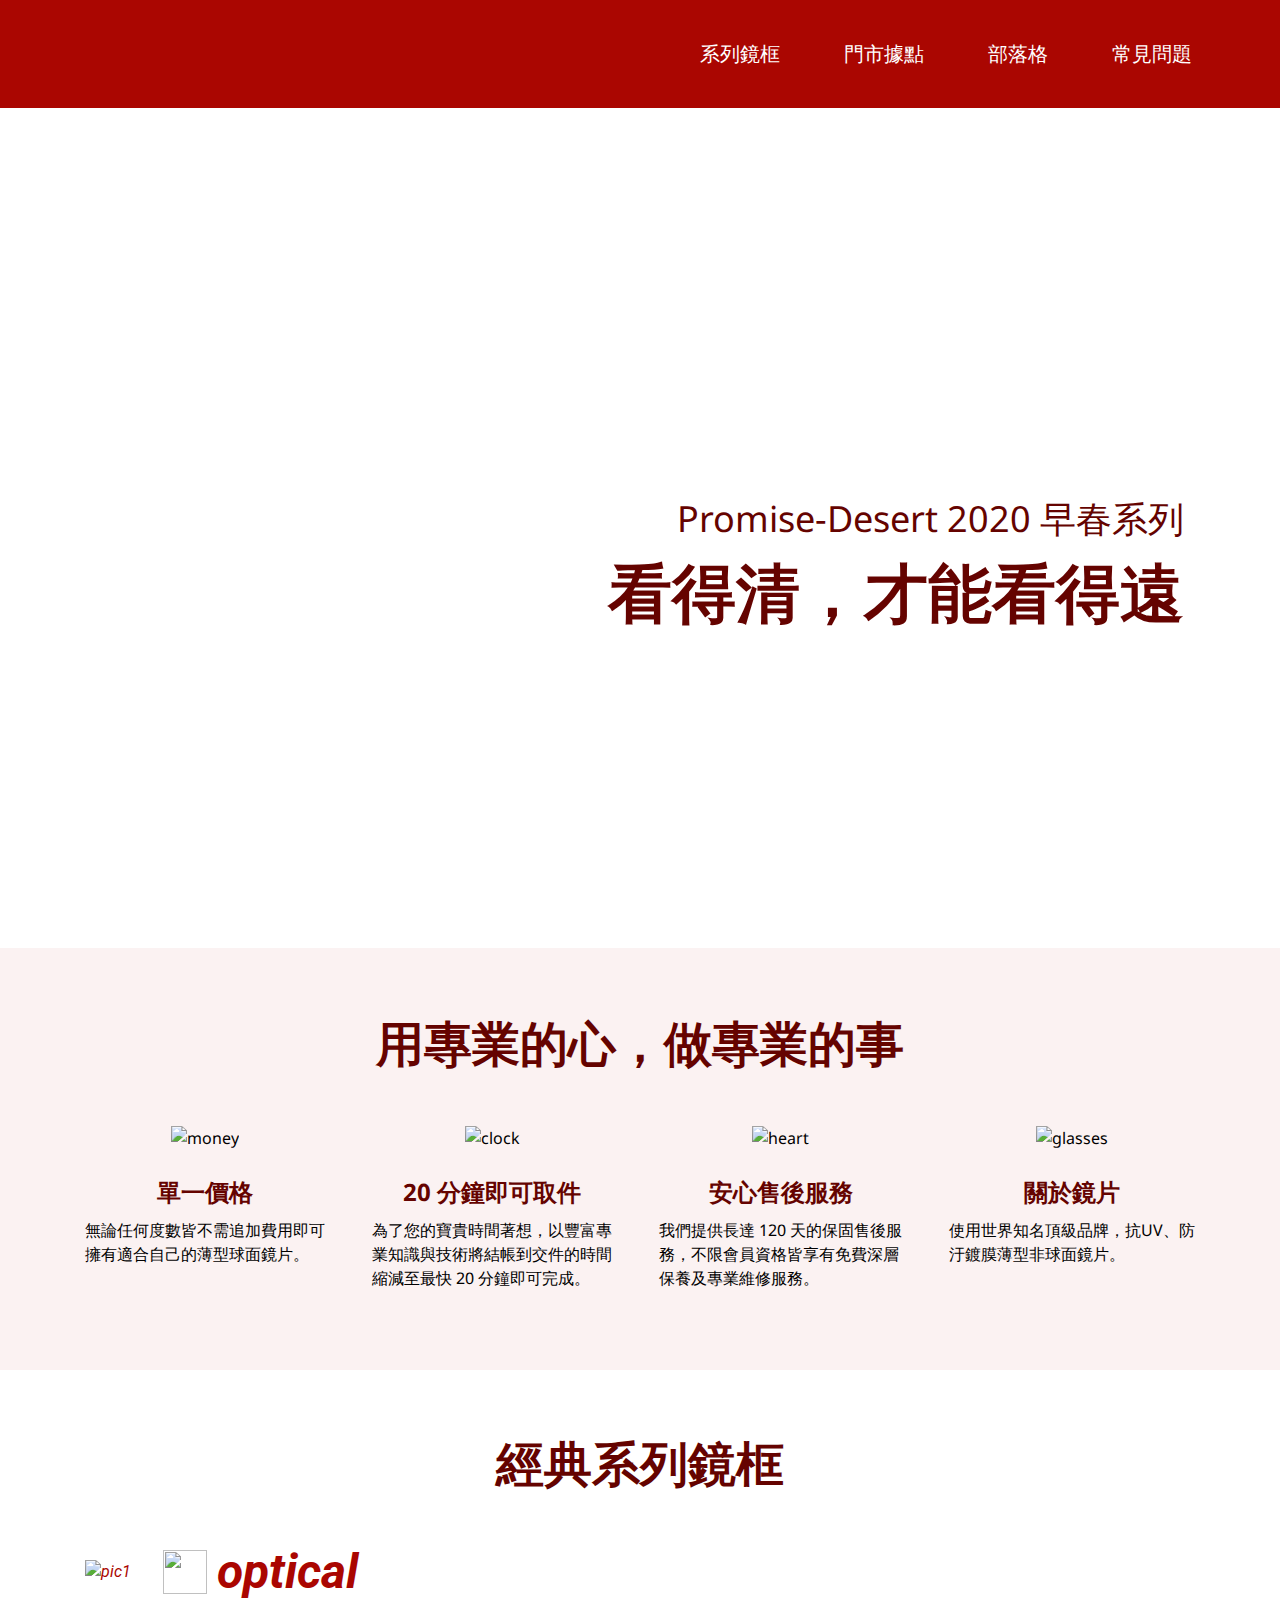
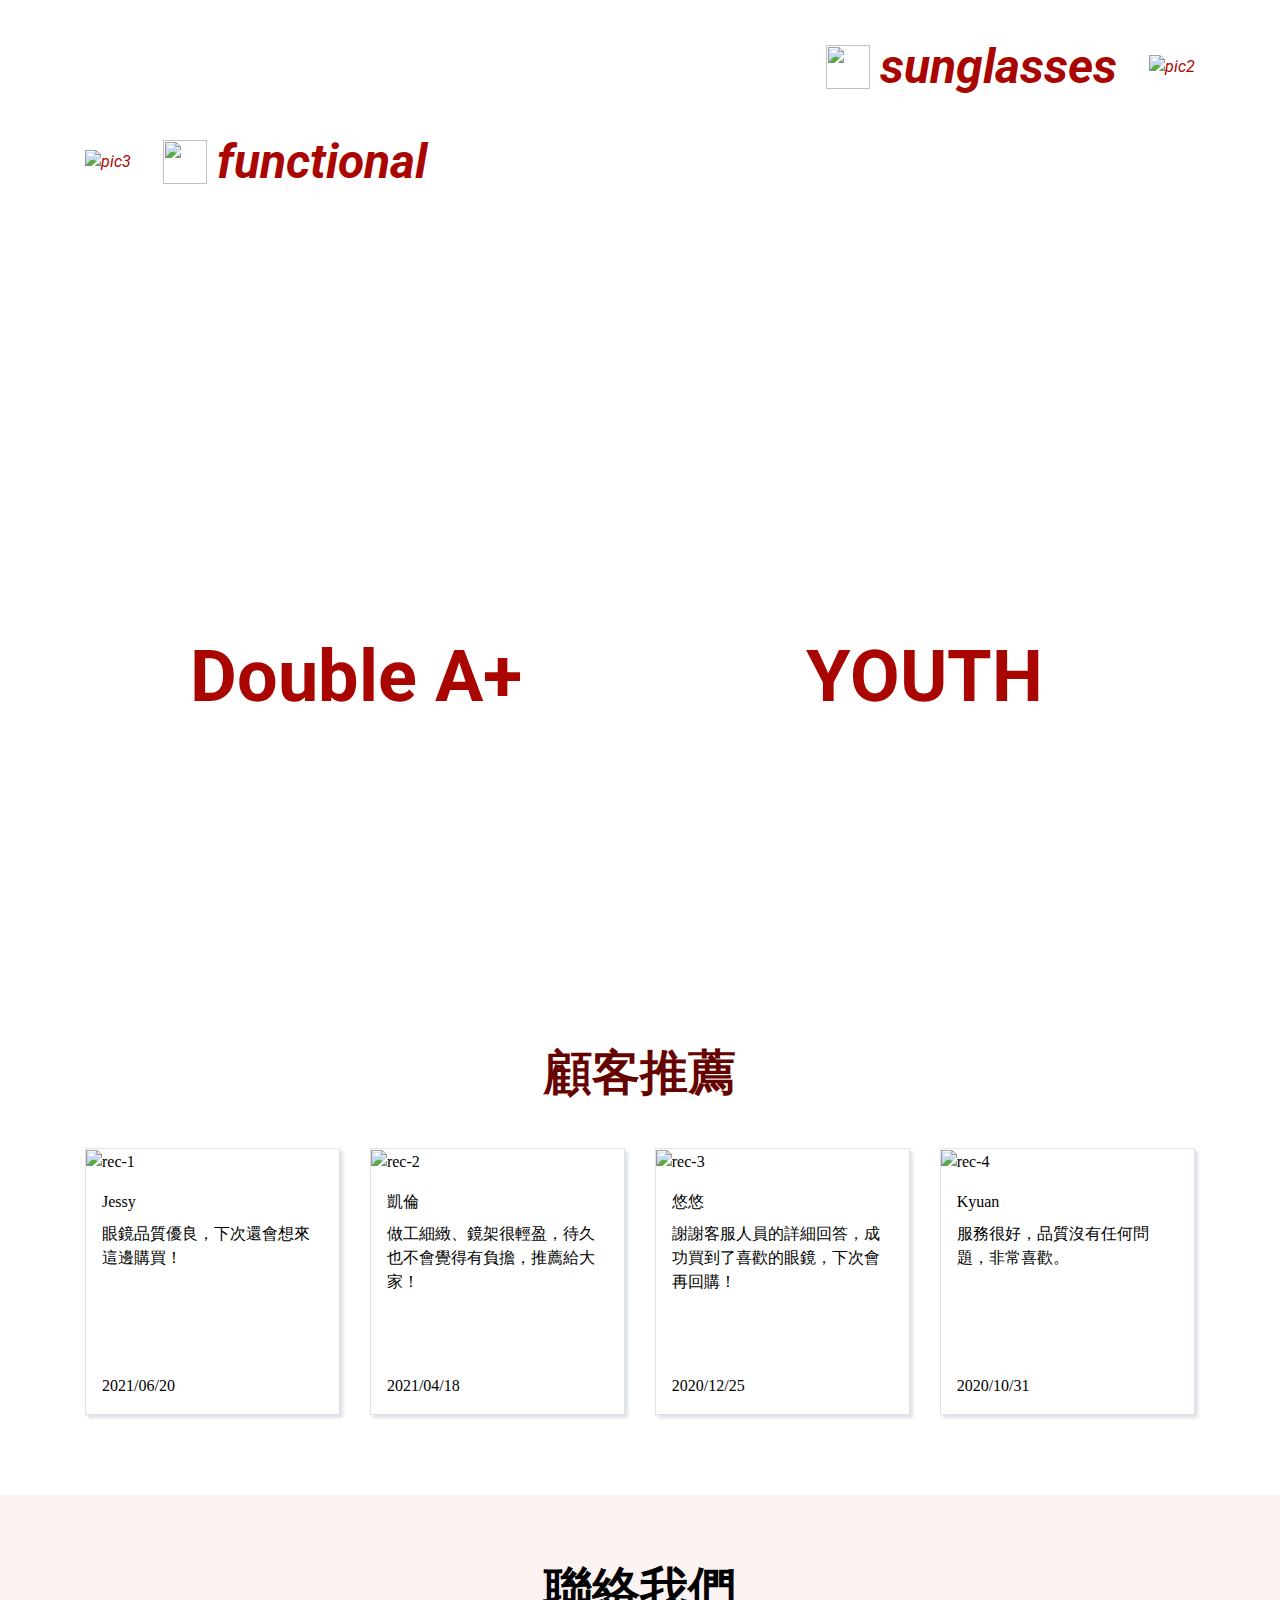
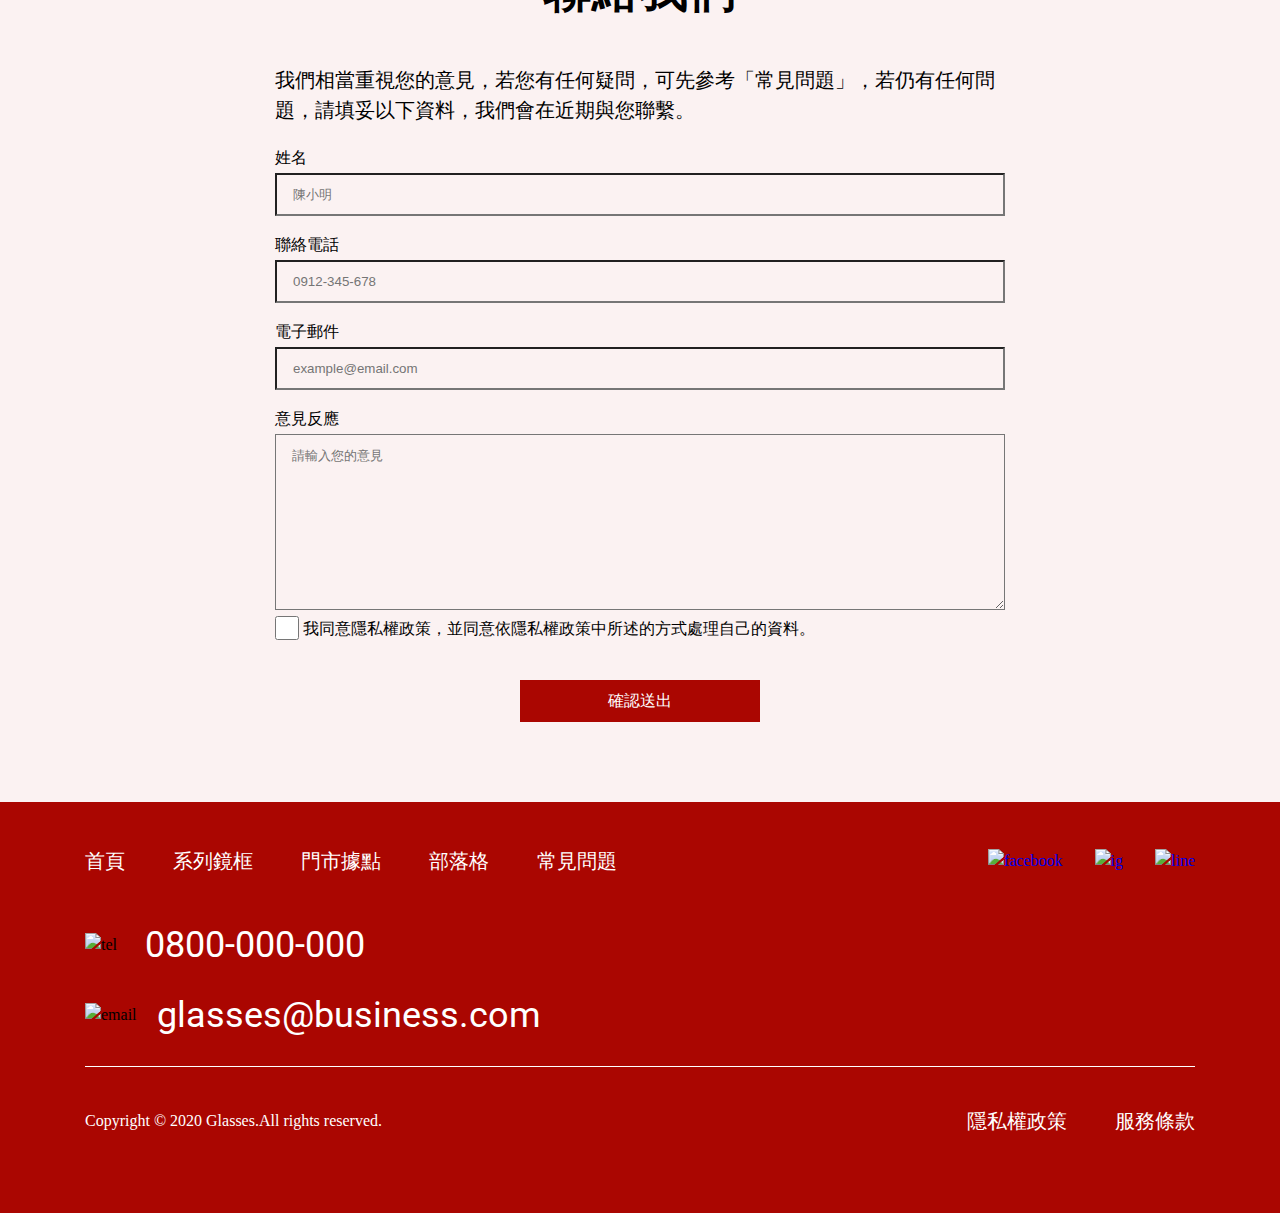
==== commit 0f9baedf: "update" ====
--- a/index.html
+++ b/index.html
@@ -71,28 +71,28 @@
                     <div class="mr-8 mr-sm-0">
                         <img src="https://hexschool.github.io/webLayoutTraining1st/week3/product-1.png" alt="pic1">
                     </div>
-                    <div class="p-sm-absolute pa-set">
+                    <div class="d-flex align-items-center p-sm-absolute pa-set">
                         <img class="icon" src="https://hexschool.github.io/webLayoutTraining1st/week3/icon-thunder.svg" alt="">
-                    </div>
-                    <h3 class="f-size-l f-w-bold p-sm-absolute">optical</h3>
+                        <h3 class="f-size-l f-w-bold">optical</h3>
+                    </div>
                 </li>
                 <li class="mb-8 flex-d-rr">
-                    <div class="order-1 order-md-1 mr-md-8 mr-sm-0">
+                    <div class="mr-md-8 mr-sm-0">
                         <img src="https://hexschool.github.io/webLayoutTraining1st/week3/product-2.png" alt="pic2">
                     </div>
-                    <h3 class="f-size-l f-w-bold mr-8 mr-md-0 order-2 order-md-3 p-sm-absolute">sunglasses</h3>
-                    <div class="order-3 order-md-2 p-sm-absolute pa-set">
+                    <div class="d-flex align-items-center p-sm-absolute pa-set mr-8 mr-md-8">
                         <img class="icon" src="https://hexschool.github.io/webLayoutTraining1st/week3/icon-sun.svg" alt="">
+                        <h3 class="f-size-l f-w-bold">sunglasses</h3>
                     </div>
                 </li>
                 <li>
                     <div class="mr-8 mr-sm-0">
                         <img src="https://hexschool.github.io/webLayoutTraining1st/week3/product-3.png" alt="pic3">
                     </div>
-                    <div class="p-sm-absolute  pa-set">
+                    <div class="d-flex align-items-center p-sm-absolute  pa-set">
                         <img class="icon" src="https://hexschool.github.io/webLayoutTraining1st/week3/icon-thunder.svg" alt="">
-                    </div>
-                    <h3 class="f-size-l f-w-bold p-sm-absolute">functional</h3>
+                        <h3 class="f-size-l f-w-bold">functional</h3>
+                    </div>
                 </li>
             </ul>
         </div>
--- a/sass/main.css
+++ b/sass/main.css
@@ -90,6 +90,13 @@
   padding-left: 0px !important;
 }
 
+@media (max-width: 1110px) {
+  .container {
+    padding-right: 15px !important;
+    padding-left: 15px !important;
+  }
+}
+
 .title-sm {
   color: #650300;
   font-size: 48px;
@@ -112,7 +119,7 @@
   }
 }
 
-@media screen and (max-width: 414px) {
+@media screen and (max-width: 576px) {
   .title-sm {
     font-size: 24px;
   }
@@ -2306,7 +2313,7 @@
   }
 }
 
-@media screen and (max-width: 414px) {
+@media screen and (max-width: 576px) {
   .mr-sm-0 {
     margin-right: 0 !important;
   }
@@ -2351,7 +2358,7 @@
   }
 }
 
-@media screen and (max-width: 414px) {
+@media screen and (max-width: 576px) {
   .d-sm-block {
     display: block !important;
   }
@@ -2524,7 +2531,7 @@
           flex-direction: column;
 }
 
-@media screen and (max-width: 414px) {
+@media screen and (max-width: 576px) {
   .flex-md-col-reverse {
     -webkit-box-orient: vertical;
     -webkit-box-direction: reverse;
@@ -2569,7 +2576,7 @@
   }
 }
 
-@media screen and (max-width: 414px) {
+@media screen and (max-width: 576px) {
   .order-sm-1 {
     -webkit-box-ordinal-group: 2;
         -ms-flex-order: 1;
@@ -2716,7 +2723,7 @@
   }
 }
 
-@media screen and (max-width: 414px) {
+@media screen and (max-width: 576px) {
   .b-sm-none {
     border: 0 !important;
   }
@@ -2773,7 +2780,7 @@
   position: absolute;
 }
 
-@media screen and (max-width: 414px) {
+@media screen and (max-width: 576px) {
   .p-sm-absolute {
     position: absolute;
   }
@@ -2904,7 +2911,7 @@
   }
 }
 
-@media screen and (max-width: 414px) {
+@media screen and (max-width: 576px) {
   .card {
     margin-bottom: 16px;
     -webkit-box-flex: 0;
@@ -2980,7 +2987,7 @@
   color: #ffffff;
 }
 
-@media screen and (max-width: 414px) {
+@media screen and (max-width: 576px) {
   .pagination .pagination-item a {
     font-size: 14px;
   }
@@ -3097,7 +3104,7 @@
   outline: none;
 }
 
-@media screen and (max-width: 414px) {
+@media screen and (max-width: 576px) {
   form .form-group .form-control {
     font-size: 16px;
   }
@@ -3460,7 +3467,7 @@
   padding-left: 0;
 }
 
-@media screen and (max-width: 414px) {
+@media screen and (max-width: 576px) {
   .md-no-gutters {
     margin-right: 0;
     margin-left: 0;
@@ -3474,7 +3481,7 @@
 
 .header {
   height: 108px;
-  padding-right: 88px;
+  padding-right: 56px;
   padding-left: 88px;
 }
 
@@ -3494,7 +3501,7 @@
   text-decoration: none;
   font-family: "Noto Sans", sans-serif;
   display: block;
-  margin-left: 64px;
+  padding: 40px 32px;
   font-size: 20px;
 }
 
@@ -3504,12 +3511,15 @@
 
 @media screen and (max-width: 768px) {
   .header {
-    padding-right: 39px;
-    padding-left: 39px;
-  }
-}
-
-@media screen and (max-width: 414px) {
+    padding-left: 40px;
+    padding-right: 0px;
+  }
+  .header .menu a {
+    padding: 40px;
+  }
+}
+
+@media screen and (max-width: 576px) {
   .header {
     -ms-flex-wrap: wrap;
         flex-wrap: wrap;
@@ -3553,7 +3563,7 @@
   }
 }
 
-@media screen and (max-width: 414px) {
+@media screen and (max-width: 576px) {
   .footer {
     padding: 25px 15px;
   }
@@ -3578,7 +3588,7 @@
   margin-bottom: 42px;
 }
 
-@media screen and (max-width: 414px) {
+@media screen and (max-width: 576px) {
   .footer .contact-group {
     display: block;
   }
@@ -3604,7 +3614,7 @@
   }
 }
 
-@media screen and (max-width: 414px) {
+@media screen and (max-width: 576px) {
   .footer .contact-group .menu a {
     display: none;
   }
@@ -3626,7 +3636,7 @@
   }
 }
 
-@media screen and (max-width: 414px) {
+@media screen and (max-width: 576px) {
   .footer .contact-group .icon-group {
     -webkit-box-flex: 0;
         -ms-flex: 0 0 30%;
@@ -3634,7 +3644,7 @@
   }
 }
 
-@media screen and (max-width: 414px) {
+@media screen and (max-width: 576px) {
   .footer .contact-item {
     -webkit-box-flex: 0;
         -ms-flex: 0 0 70%;
@@ -3658,7 +3668,7 @@
   }
 }
 
-@media screen and (max-width: 414px) {
+@media screen and (max-width: 576px) {
   .footer .contact-item img {
     height: 16px;
     width: 16px;
@@ -3680,7 +3690,7 @@
   }
 }
 
-@media screen and (max-width: 414px) {
+@media screen and (max-width: 576px) {
   .footer .contact-item a {
     font-size: 16px;
   }
@@ -3701,7 +3711,7 @@
   }
 }
 
-@media screen and (max-width: 414px) {
+@media screen and (max-width: 576px) {
   .footer .copyRight {
     -webkit-box-align: start;
         -ms-flex-align: start;
--- a/sass/page/index.css
+++ b/sass/page/index.css
@@ -29,7 +29,7 @@
   }
 }
 
-@media screen and (max-width: 414px) {
+@media screen and (max-width: 576px) {
   .outside-p {
     padding-top: 32px;
     padding-bottom: 40px;
@@ -47,7 +47,7 @@
   font-family: "Noto Sans", sans-serif;
 }
 
-@media screen and (max-width: 414px) {
+@media screen and (max-width: 576px) {
   .banner {
     height: 394px;
   }
@@ -70,7 +70,7 @@
 @media screen and (max-width: 768px) {
   .banner .banner-text {
     width: 60%;
-    left: 38%;
+    left: 28%;
     right: 38.5px;
   }
   .banner .banner-text h3 {
@@ -81,11 +81,11 @@
   }
 }
 
-@media screen and (max-width: 414px) {
+@media screen and (max-width: 576px) {
   .banner .banner-text {
     width: 80%;
     top: 164px;
-    left: 19%;
+    left: 14%;
   }
   .banner .banner-text h3 {
     font-size: 16px;
@@ -126,7 +126,7 @@
   }
 }
 
-@media screen and (max-width: 414px) {
+@media screen and (max-width: 576px) {
   .about .about-content li {
     -webkit-box-flex: 0;
         -ms-flex: 0 0 100%;
@@ -191,13 +191,17 @@
   }
 }
 
-@media screen and (max-width: 414px) {
+@media screen and (max-width: 576px) {
   .classic .classic-content li {
     display: block;
     position: relative;
   }
   .classic .classic-content img {
     height: 134px;
+    display: block;
+    margin: 0 auto;
+    -o-object-fit: cover;
+       object-fit: cover;
   }
   .classic .classic-content .pa-set {
     width: 36px;
@@ -205,15 +209,6 @@
     top: 0;
     right: 245px;
     left: 64px;
-    bottom: 0;
-    margin: auto !important;
-  }
-  .classic .classic-content h3 {
-    width: 114px;
-    height: 37px;
-    top: 0;
-    right: 0;
-    left: 0;
     bottom: 0;
     margin: auto !important;
   }
@@ -284,7 +279,7 @@
   }
 }
 
-@media screen and (max-width: 414px) {
+@media screen and (max-width: 576px) {
   .design .design-content {
     -ms-flex-wrap: wrap;
         flex-wrap: wrap;
@@ -305,6 +300,9 @@
 }
 
 .recommend .recommend-content li {
+  -webkit-box-flex: 0;
+      -ms-flex: 0 0 23%;
+          flex: 0 0 23%;
   border: 1px solid #DEE2E6;
   -webkit-box-shadow: 3px 3px 3px #DEE2E6;
           box-shadow: 3px 3px 3px #DEE2E6;
@@ -314,6 +312,8 @@
   width: 100%;
   vertical-align: middle;
   height: 255px;
+  -o-object-fit: cover;
+     object-fit: cover;
 }
 
 .recommend .recommend-content .recommend-content-item {
@@ -350,7 +350,7 @@
   }
 }
 
-@media screen and (max-width: 414px) {
+@media screen and (max-width: 576px) {
   .recommend .recommend-content li {
     -webkit-box-flex: 0;
         -ms-flex: 0 0 100%;
@@ -386,7 +386,7 @@
   }
 }
 
-@media screen and (max-width: 414px) {
+@media screen and (max-width: 576px) {
   .connection {
     padding-right: 15px;
     padding-left: 15px;
